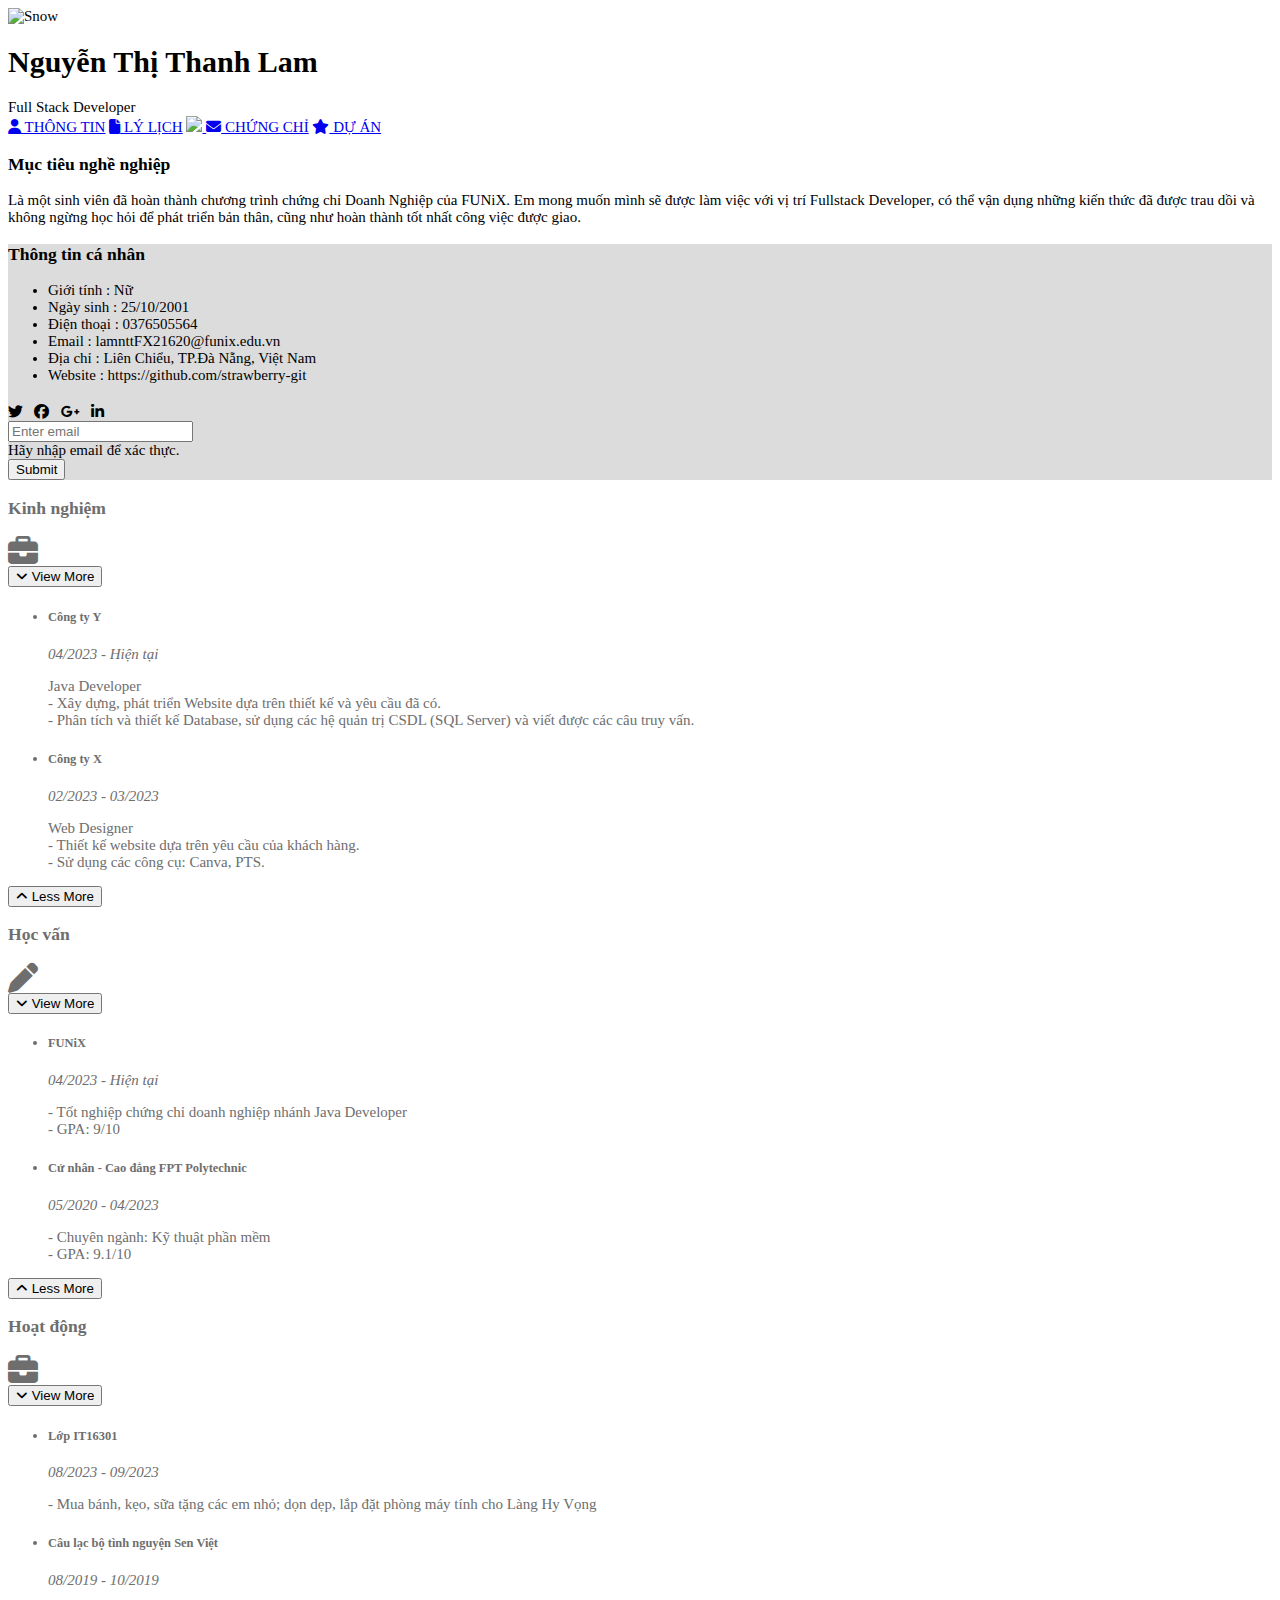
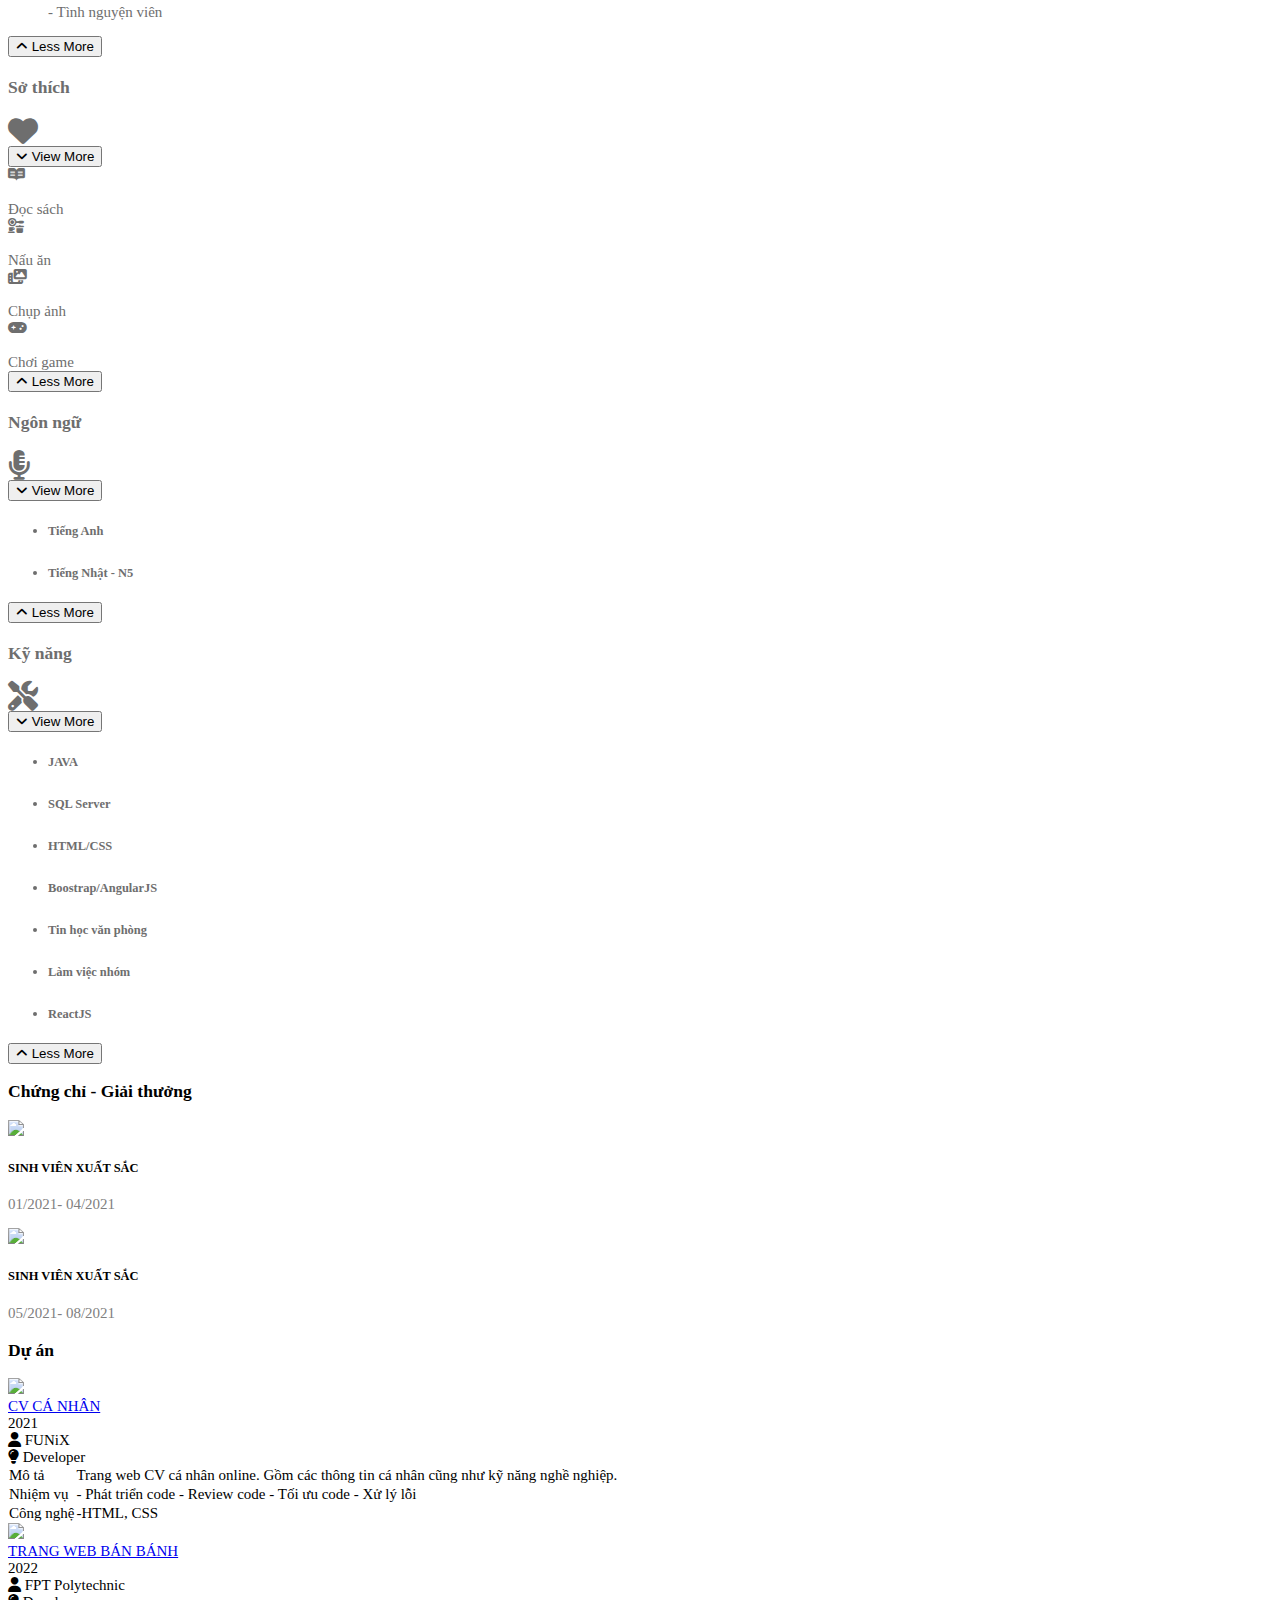
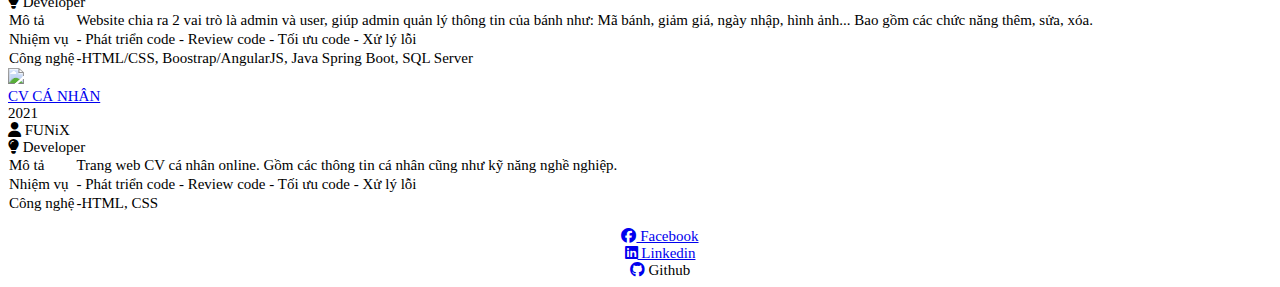
==== index.html @ d9627c8c "Add files via upload" ====
<!DOCTYPE html>
<html lang="en">

<head>
	<meta charset="UTF-8">
	<meta http-equiv="X-UA-Compatible" content="IE=edge">
	<meta name="viewport" content="width=device-width, initial-scale=1.0">
	<!-- <link rel="stylesheet" href="./css/style.css"> -->
	<link rel="stylesheet" href="https://cdnjs.cloudflare.com/ajax/libs/font-awesome/6.4.0/css/all.min.css">
	<link href="https://cdn.jsdelivr.net/npm/bootstrap@5.0.2/dist/css/bootstrap.min.css" rel="stylesheet" integrity="sha384-EVSTQN3/azprG1Anm3QDgpJLIm9Nao0Yz1ztcQTwFspd3yD65VohhpuuCOmLASjC" crossorigin="anonymous">
	<link rel="stylesheet" href="./css/laptop.css">
	<link rel="stylesheet" href="./css/tablet.css">
	<link rel="stylesheet" href="./css/mobile.css">
	<link rel="stylesheet" href="./css/font.css">
	<title>Assignment 03</title>
</head>

<body style="font-size: 15px;">
	<div id="banner" class="banner">
		<!-- phần ảnh Banner của trang Web -->
		<div class="img-banner">
			<img src="/images/z4476213023076_a4e91de7a3b307539a0fd459098311d1.jpg" alt="Snow" class="img">
		</div>
		<div class="centered">
			<h1>Nguyễn Thị Thanh Lam</h1>
		<span>Full Stack Developer</span>
		</div>
	</div>
	<!-- phần menu điều hướng của trang Web -->
	<section id="nav-bar" class="nav-bar">
		<div class="topnav">
			<a class="active in-line" href="#home"><span class="d-block"><i class="fa-solid fa-user icon"></i> THÔNG TIN</span></a>
			<a href="#news" class="in-line"><span class="d-block"><i class="fa-solid fa-file icon"></i> LÝ LỊCH</span></a>
			<a href="#contact" class="in-line a-img">
				<!-- Bổ sung ảnh cá nhân -->
				<img src="/images/z4554704373493_639ac05f93a5f4cb9cc5e0efd83fc499.jpg" class="img-profile"/>
			</a>
			<a href="#about" class="in-line"><span class="d-block"><i class="fa-solid fa-envelope icon"></i> CHỨNG CHỈ</span></a>
			<a href="#about" class="in-line"><span class="d-block"><i class="fa-solid fa-star icon"></i> DỰ ÁN</span></a>
		  </div>
	</section>
	<!-- phần thông tin cá nhân -->
	<section id="about">
		<div class="containerr bg-grey about">
			<div id="target" class="grid-item">
				<h3 class="section-title">Mục tiêu nghề nghiệp</h3>
				<p>
					Là một sinh viên đã hoàn thành chương trình chứng chỉ Doanh
					Nghiệp của FUNiX. Em mong muốn mình sẽ được làm việc với vị
					trí Fullstack Developer, có thể vận dụng những kiến
					thức đã được trau dồi và không ngừng học hỏi để phát triển
					bản thân, cũng như hoàn thành tốt nhất công việc được giao.
				</p>
			</div>
			<div id="personal-info" style="background-color: gainsboro;" class="grid-item">
				<h3 class="section-title">Thông tin cá nhân</h3>
				<div class="linfo hidden">
					<ul class="mt-40 info">
						<li><span class="boder">Giới tính</span> : Nữ</li>
						<li><span class="boder">Ngày sinh</span> : 25/10/2001</li>
						<li><span class="boder">Điện thoại</span> : 0376505564</li>
						<li><span class="boder">Email</span> : lamnttFX21620@funix.edu.vn</li>
						<li><span class="boder">Địa chỉ</span> : Liên Chiểu, TP.Đà Nẵng, Việt Nam</li>
						<li><span class="boder">Website</span> : https://github.com/strawberry-git</li>
					</ul>
					<div class="social-icon" style="margin-top: 20px;">
						<i class="fa-brands fa-twitter icon"></i>
						&nbsp;
						<i class="fa-brands fa-facebook icon"></i>
						&nbsp;
						<i class="fa-brands fa-google-plus-g icon"></i>
						&nbsp;
						<i class="fa-brands fa-linkedin-in icon"></i>
					</div>
				</div>
				<div class="formcheck ">
					<div>
						<div class="mb-3">
						  <input type="email" class="form-control guess" id="exampleInputEmail1" aria-describedby="emailHelp" placeholder="Enter email">
						  <div id="emailHelp" class="form-text">Hãy nhập email để xác thực. </div>
						</div>
						<button type="submit" class="btn btn-primary check">Submit</button>
					  </div>
				</div>
			</div>
		</div>
	</section>
	<!-- phần Thông tin nghề nghiệp -->
	<section id="job-info" style="color:#6e6e6e;">
		<div class="containerr job-info">
			<div class="job-info-item" >
					<div class="experience" id="experience" onmouseover="handleOnMouseOver(this)" onmouseout="handleOnMouseOut(this)">
						<div class="item1">
							<h3>Kinh nghiệm</h3>
						</div>
						<div class="item2">
							<i class="fa-solid fa-briefcase" style="font-size: 30px;"></i>
						</div>
						<div class="mt-3">
							<button type="button" class="btn btn-warning view-more" onclick="handleViewMoreOnClick(this)"><i class="fa-solid fa-angle-down"></i> View More</button>
						</div>
					</div>
					<div class="experiencemore hidden">
						<ul>
							<li class="li-experience">
								<div>
									<h5 class="h3-bottom">Công ty Y</h5>
									<i>04/2023 - <span class="span">Hiện tại</span></i>
									<p class="content">
										Java Developer<br>
										- Xây dựng, phát triển Website dựa trên thiết kế và yêu cầu đã có.<br>
										- Phân tích và thiết kế Database, sử dụng các hệ quản trị CSDL (SQL Server) và viết được các câu truy vấn.
									</p>
								</div>
							</li>
							<li class="li-experience">
								<h5 class="h3-bottom">Công ty X</h5>
								<i>02/2023 - 03/2023</i>
								<p class="content">
									Web Designer<br>
									- Thiết kế website dựa trên yêu cầu của khách hàng.<br>
									- Sử dụng các công cụ: Canva, PTS.
								</p>
							</li>
						</ul>
						<div>
							<button type="button" class="btn btn-warning less-more" onclick="handleLessMoreClick(this)"><i class="fa-solid fa-angle-up"></i> Less More</button>
						</div>
					</div>
			</div>
			<div class="job-info-item">
				<div class="experience" onmouseover="handleOnMouseOver(this)" onmouseout="handleOnMouseOut(this)">
					<div class="item1">
						<h3>Học vấn</h3>
					</div>
					<div class="item2" >
						<i class="fa-solid fa-pen" style="font-size: 30px;"></i>
					</div>
					<div class="mt-3">
						<button type="button" class="btn btn-warning view-more" onclick="handleViewMoreOnClick(this)"><i class="fa-solid fa-angle-down"></i> View More</button>
					</div>
				</div>
				<div class="education experiencemore hidden">
					<ul>
						<li class="li-experience">
							<div>
								<h5 class="h3-bottom">FUNiX</h5>
								<i>04/2023 - <span class="span">Hiện tại</span></i>
								<p class="content">
									- Tốt nghiệp chứng chỉ doanh nghiệp nhánh Java Developer<br>
									- GPA: 9/10
								</p>
							</div>
						</li>
						<li class="li-experience">
							<div>
								<h5 class="h3-bottom">Cử nhân - Cao đẳng FPT Polytechnic</h5>
								<i>05/2020 - 04/2023</i>
								<p class="content">
									- Chuyên ngành: Kỹ thuật phần mềm<br>
									- GPA: 9.1/10
								</p>
							</div>
						</li>
					</ul>
					<div>
						<button type="button" class="btn btn-warning less-more" onclick="handleLessMoreClick(this)"><i class="fa-solid fa-angle-up"></i> Less More</button>
					</div>
				</div>
			</div>
			<div class="job-info-item community">
				<div class="experience" onmouseover="handleOnMouseOver(this)" onmouseout="handleOnMouseOut(this)">
					<div class="item1">
						<h3>Hoạt động</h3>
					</div>
					<div class="item2">
						<i class="fa-solid fa-briefcase" style="font-size: 30px;"></i>
					</div>
					<div class="mt-3">
						<button type="button" class="btn btn-warning view-more" onclick="handleViewMoreOnClick(this)"><i class="fa-solid fa-angle-down"></i> View More</button>
					</div>
				</div>
				<div class="experiencemore hidden">
					<ul>
						<li class="li-experience">
							<h5 class="h3-bottom">Lớp IT16301</h5>
							<i>08/2023 - 09/2023</i>
							<p class="content">
								- Mua bánh, kẹo, sữa tặng các em nhỏ; dọn dẹp, lắp đặt phòng máy tính cho Làng Hy Vọng
							</p>
						</li>
						<li class="li-experience">
							<h5 class="h3-bottom">Câu lạc bộ tình nguyện Sen Việt</h5>
							<i>08/2019 - 10/2019</i>
							<p class="content">
								- Tình nguyện viên
							</p>
						</li>
					</ul>
					<div>
						<button type="button" class="btn btn-warning less-more" onclick="handleLessMoreClick(this)"><i class="fa-solid fa-angle-up"></i> Less More</button>
					</div>
				</div>
			</div>
			<div style="margin-top: 20px" class="job-info-item">
				<div class="experience" onmouseover="handleOnMouseOver(this)" onmouseout="handleOnMouseOut(this)">
					<div class="item1">
						<h3>Sở thích</h3>
					</div>
					<div class="item2">
						<i class="fa-solid fa-heart" style="font-size: 30px;"></i>
					</div>
					<div class="mt-3">
						<button type="button" class="btn btn-warning view-more" onclick="handleViewMoreOnClick(this)"><i class="fa-solid fa-angle-down"></i> View More</button>
					</div>
				</div>
				<div class="experiencemore hidden">
					<div class="flex-container">
						<div ><i class="fa-brands fa-readme"></i><br><br>
							Đọc sách</div>
							<div><i class="fa-solid fa-kitchen-set"></i><br><br>
							Nấu ăn</div>
							<div><i class="fa-solid fa-photo-film"></i><br><br>
							Chụp ảnh</div>
							<div><i class="fa-solid fa-gamepad"></i><br><br>
							Chơi game</div>
					</div>
					<div>
						<button type="button" class="btn btn-warning less-more" onclick="handleLessMoreClick(this)"><i class="fa-solid fa-angle-up"></i> Less More</button>
					</div>
				</div>
			</div>
			<div style="margin-top: 20px" class="job-info-item">
				<div class="experience" onmouseover="handleOnMouseOver(this)" onmouseout="handleOnMouseOut(this)">
					<div class="item1">
						<h3>Ngôn ngữ</h3>
					</div>
					<div class="item2">
						<i class="fa-solid fa-microphone-lines" style="font-size: 30px;"></i>
					</div>
					<div class="mt-3">
						<button type="button" class="btn btn-warning view-more" onclick="handleViewMoreOnClick(this)"><i class="fa-solid fa-angle-down"></i> View More</button>
					</div>
				</div>
				<div class="experiencemore hidden">
					<ul>
						<li class="li-experience" style="margin-bottom: 25px;">
							<h5>Tiếng Anh</h5>
							<!-- tạo ra các thẻ <span> để bổ sung thang điểm ở dưới mỗi kỹ năng/ngôn ngữ-->
							<span class="span-language"></span>
							<span class="span-language"></span>
							<span class="span-language"></span>
							<span class="span-language2"></span>
							<span class="span-language2"></span>
						</li>
						<li class="li-experience">
							<h5>Tiếng Nhật - N5</h5>
							<span class="span-language"></span>
							<span class="span-language"></span>
							<span class="span-language"></span>
							<span class="span-language2"></span>
							<span class="span-language2"></span>
						</li>
					</ul>
					<div>
						<button type="button" class="btn btn-warning less-more" onclick="handleLessMoreClick(this)"><i class="fa-solid fa-angle-up"></i> Less More</button>
					</div>
				</div>
			</div>
			<div style="margin-top: 20px" class="job-info-item">
				<div class="experience" onmouseover="handleOnMouseOver(this)" onmouseout="handleOnMouseOut(this)">
					<div class="item1">
						<h3>Kỹ năng</h3>
					</div>
					<div class="item2"><i class="fa-solid fa-screwdriver-wrench" style="font-size: 30px;"></i></div>
					<div class="mt-3">
						<button type="button" class="btn btn-warning view-more" onclick="handleViewMoreOnClick(this)"><i class="fa-solid fa-angle-down"></i> View More</button>
					</div>
				</div>
				<div class="experiencemore hidden">
					<ul>
						<li class="li-experience" style="margin-bottom: 25px;">
							<h5>JAVA</h5>
							<span class="span-language"></span>
							<span class="span-language"></span>
							<span class="span-language"></span>
							<span class="span-language"></span>
							<span class="span-language2"></span>
						</li>
						<li class="li-experience " style="margin-bottom: 25px;">
							<h5>SQL Server</h5>
							<span class="span-language"></span>
							<span class="span-language"></span>
							<span class="span-language"></span>
							<span class="span-language"></span>
							<span class="span-language2"></span>
						</li>
						<li class="li-experience" style="margin-bottom: 25px;">
							<h5>HTML/CSS</h5>
							<span class="span-language"></span>
							<span class="span-language"></span>
							<span class="span-language"></span>
							<span class="span-language"></span>
							<span class="span-language2"></span>
						</li>
						<li class="li-experience" style="margin-bottom: 25px;">
							<h5>Boostrap/AngularJS</h5>
							<span class="span-language"></span>
							<span class="span-language"></span>
							<span class="span-language"></span>
							<span class="span-language2"></span>
							<span class="span-language2"></span>
						</li>
						<li class="li-experience" style="margin-bottom: 25px;">
							<h5>Tin học văn phòng</h5>
							<span class="span-language"></span>
							<span class="span-language"></span>
							<span class="span-language"></span>
							<span class="span-language"></span>
							<span class="span-language2"></span>
						</li>
						<li class="li-experience" style="margin-bottom: 25px;">
							<h5>Làm việc nhóm</h5>
							<span class="span-language"></span>
							<span class="span-language"></span>
							<span class="span-language"></span>
							<span class="span-language"></span>
							<span class="span-language2"></span>
						</li>
						<li class="li-experience">
							<h5>ReactJS</h5>
							<span class="span-language"></span>
							<span class="span-language"></span>
							<span class="span-language"></span>
							<span class="span-language2"></span>
							<span class="span-language2"></span>
						</li>
					</ul>
					<div>
						<button type="button" class="btn btn-warning less-more" onclick="handleLessMoreClick(this)"><i class="fa-solid fa-angle-up"></i> Less More</button>
					</div>
				</div>
			</div>
		</div>
	</section>
	<!-- phần Chứng chỉ - Giải thưởng -->
	<section id="certificate" class="bg-grey certificate">
		<div class="containerr">
			<h3 class="section-title">
				Chứng chỉ - Giải thưởng
			</h3>
		</div>
		<div class="certificate-info">
			<div class="certificate-item">
				<div class="certificate-content">
					<img src="/images/fpt-polytechnic-8-16270072550712108598784.webp" width="250px">
				</div>
				<div class="certificate-content" style="vertical-align: top;">
					<h5>SINH VIÊN XUẤT SẮC</h5>
					<p style="color: gray; margin-top: 10px;">01/2021- 04/2021</p>
				</div>
			</div>
			<div class="certificate-item certificate-2">
				<div class="certificate-content">
					<img src="/images/fpt-polytechnic-8-16270072550712108598784.webp" width="250px">
				</div>
				<div class="certificate-content" style="vertical-align: top;">
					<h5>SINH VIÊN XUẤT SẮC</h5>
					<p style="color: gray; margin-top: 10px;">05/2021- 08/2021</p>
				</div>
			</div>
		</div>
	</section>
	<!-- phần Dự án -->
	<section id="project" class="project">
		<div class="containerr">
			<h3 class="section-title">
				Dự án
			</h3>
		</div>
		<div class="project-info">
			<div class="project-item">
				<img src="/images/project1.png" width="100%"/>
				<div class="project-name"><a href="/project-charter.html" class="project-detail">CV CÁ NHÂN</a></div>
				<div class="project-time">
					<div class="project-inline"><span class="span-time">2021</span></div>
					<div class="project-inline"><i class="fa-solid fa-user"></i> FUNiX</div>
					<div class="project-inline developer"><i class="fa-solid fa-lightbulb"></i> Developer</div>
				</div>
				<div>
					<table style="border-collapse: collapse;">
						<tr>
							<td class="title">Mô tả</td>
							<td> Trang web CV cá nhân online. Gồm các thông tin cá nhân cũng như kỹ năng nghề nghiệp.</td>
						</tr>
						<tr>
							<td class="title">Nhiệm vụ</td>
							<td>- Phát triển code - Review code - Tối ưu code - Xử lý lỗi</td>
						</tr>
						<tr>
							<td class="title">Công nghệ</td>
							<td>-HTML, CSS</td>
						</tr>
					</table>
				</div>
			</div>
			<div class="project-item">
				<img src="/images/project2.png" width="100%"/>
				<div class="project-name"><a href="/project-charter.html" class="project-detail">TRANG WEB BÁN BÁNH</a></div>
				<div class="project-time">
					<div class="project-inline"><span class="span-time">2022</span></div>
					<div class="project-inline"><i class="fa-solid fa-user"></i> FPT Polytechnic</div>
					<div class="project-inline developer"><i class="fa-solid fa-lightbulb"></i> Developer</div>
				</div>
				<div>
					<table style="border-collapse: collapse;">
						<tr>
							<td class="title">Mô tả</td>
							<td>Website chia ra 2 vai trò là admin và user, giúp admin quản lý thông tin của bánh như: Mã bánh, giảm giá, ngày nhập, hình ảnh... Bao gồm các chức năng thêm, sửa, xóa.</td>
						</tr>
						<tr>
							<td class="title">Nhiệm vụ</td>
							<td>- Phát triển code - Review code - Tối ưu code - Xử lý lỗi</td>
						</tr>
						<tr>
							<td class="title">Công nghệ</td>
							<td>-HTML/CSS, Boostrap/AngularJS, Java Spring Boot, SQL Server</td>
						</tr>
					</table>
				</div>
			</div>
			<div class="project-item">
				<img src="/images/project1.png" width="100%"/>
				<div class="project-name"><a href="/project-charter.html" class="project-detail">CV CÁ NHÂN</a></div>
				<div class="project-time">
					<div class="project-inline"><span class="span-time">2021</span></div>
					<div class="project-inline"><i class="fa-solid fa-user"></i> FUNiX</div>
					<div class="project-inline developer"><i class="fa-solid fa-lightbulb"></i> Developer</div>
				</div>
				<div>
					<table style="border-collapse: collapse;">
						<tr>
							<td class="title">Mô tả</td>
							<td> Trang web CV cá nhân online. Gồm các thông tin cá nhân cũng như kỹ năng nghề nghiệp.</td>
						</tr>
						<tr>
							<td class="title">Nhiệm vụ</td>
							<td>- Phát triển code - Review code - Tối ưu code - Xử lý lỗi</td>
						</tr>
						<tr>
							<td class="title">Công nghệ</td>
							<td>-HTML, CSS</td>
						</tr>
					</table>
				</div>
			</div>
		</div>
	</section>
	<!-- phần Liên hệ -->
	<section id="footer" class="bg-grey footer" style="text-align: center;">
		<div class="containerr">
			<ul style="list-style-type: none; margin-bottom: 0; margin-right: 0;" class="ul-footer">
				<!-- thêm các icon tương ứng và gắn link tới các mạng xã hội -->
				<li class="contact"><a class="link" href="https://www.facebook.com/abcdefghijklmnopqrstuvwxy.0123456789/"><i class="fa-brands fa-facebook icon"></i> Facebook</a></li>
				<li class="contact"><a class="link" href="https://www.linkedin.com/in/nguy%E1%BB%85n-th%E1%BB%8B-thanh-lam-96aa50258/"><i class="fa-brands fa-linkedin icon"></i> Linkedin</a></li>
				<li class="contact"><a class="link" href="https://github.com/strawberry-git"><i class="fa-brands fa-github icon"></i></a> Github</li>
			</ul>
		</div>
	</section>
	<script src="/js/js.js"></script>
</body>

</html>
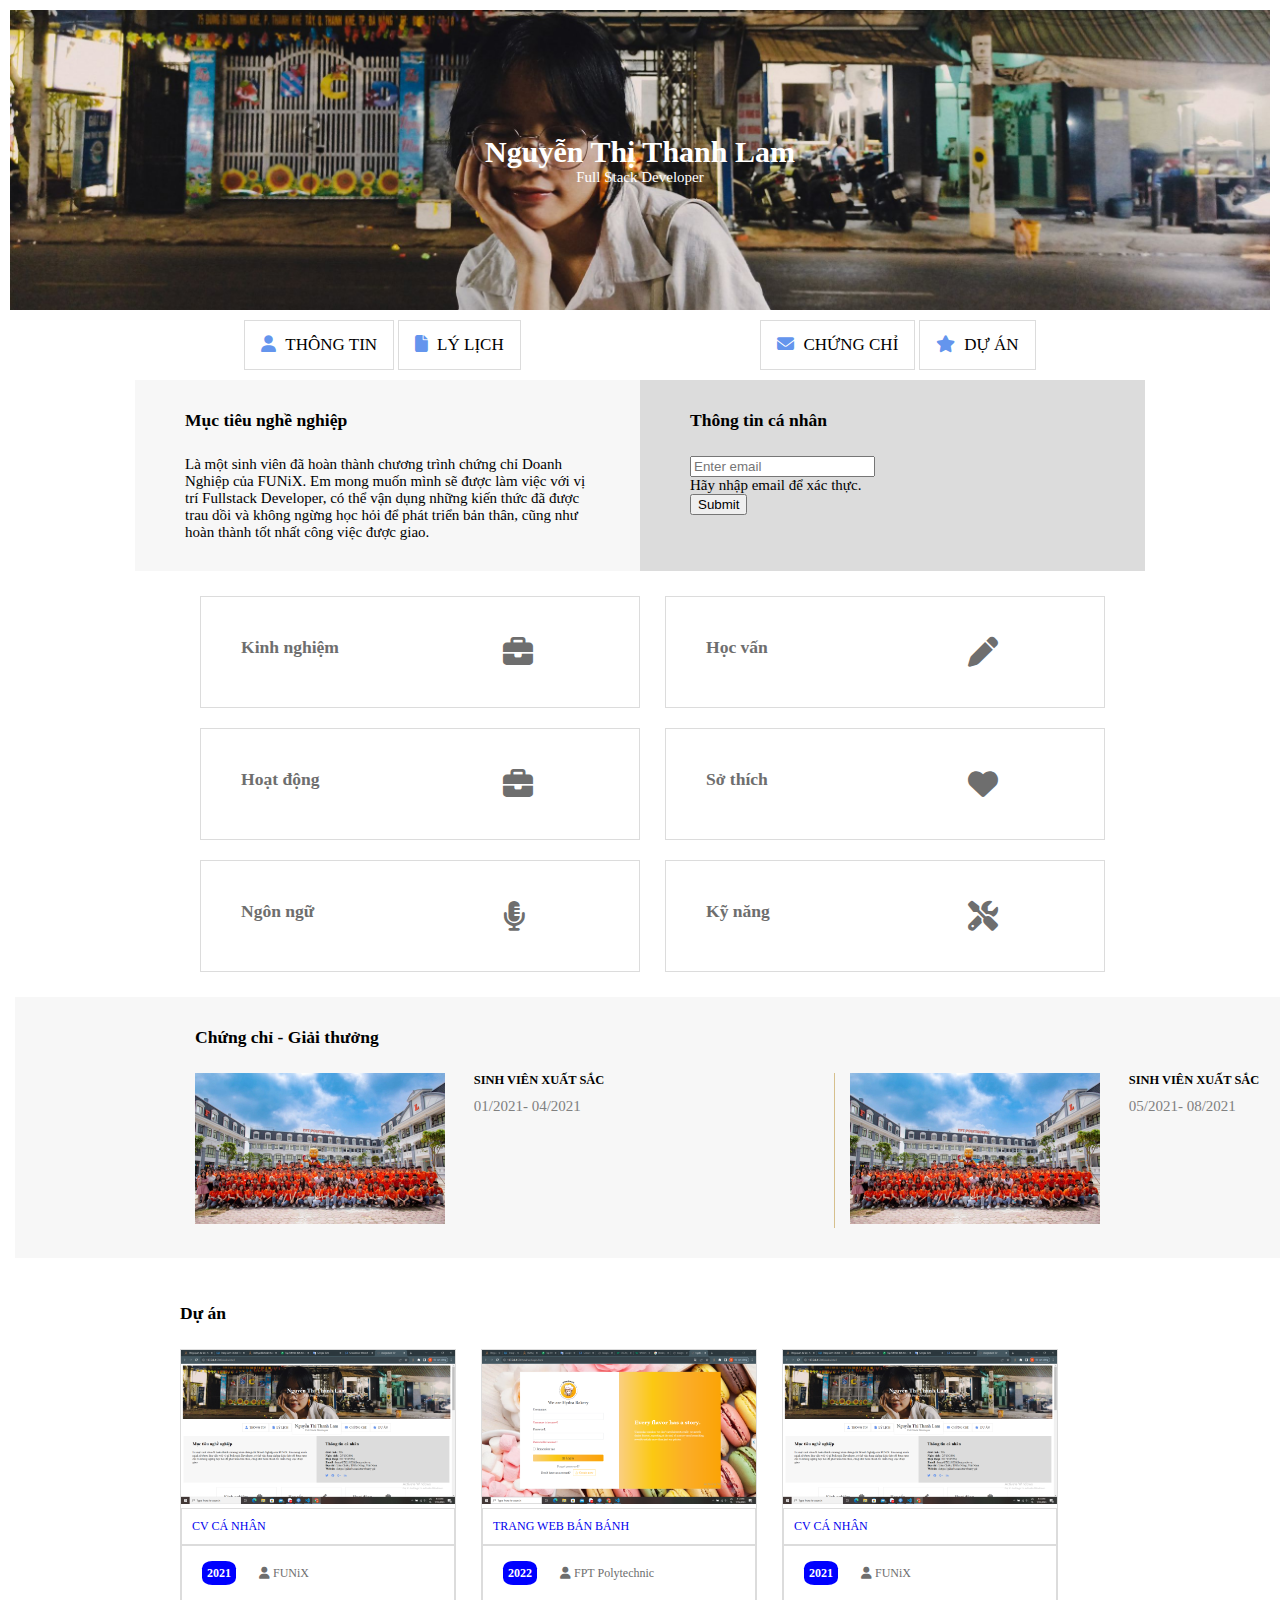
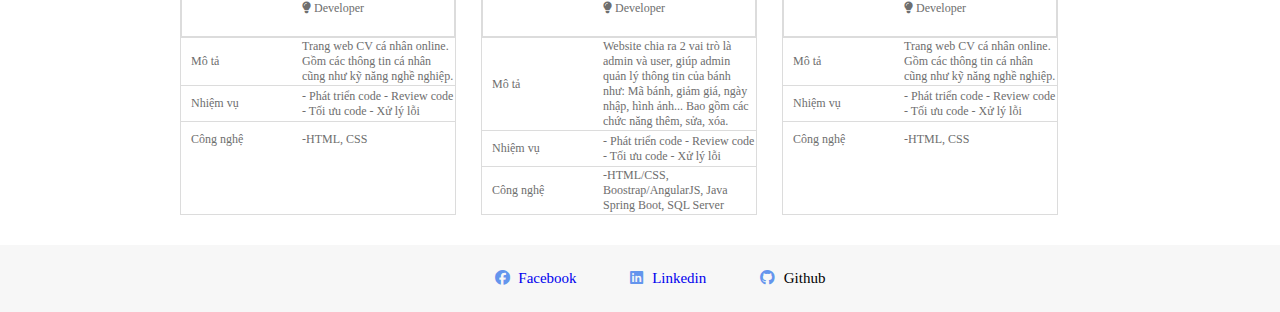
==== commit 6f6632d8: "Update index.html" ====
--- a/index.html
+++ b/index.html
@@ -19,7 +19,7 @@
 	<div id="banner" class="banner">
 		<!-- phần ảnh Banner của trang Web -->
 		<div class="img-banner">
-			<img src="/images/z4476213023076_a4e91de7a3b307539a0fd459098311d1.jpg" alt="Snow" class="img">
+			<img src="images/z4476213023076_a4e91de7a3b307539a0fd459098311d1.jpg" alt="Snow" class="img">
 		</div>
 		<div class="centered">
 			<h1>Nguyễn Thị Thanh Lam</h1>
@@ -470,4 +470,4 @@
 	<script src="/js/js.js"></script>
 </body>
 
-</html>+</html>
--- a/css/style.css
+++ b/css/style.css
@@ -0,0 +1,273 @@
+* {
+    margin: 0px;
+}
+
+.bg-grey {
+    background: #f7f7f7;
+    width: 100%;
+
+}
+
+/*phần thông tin cá nhân sử dụng Grid Layout để chia màn hình thành hai cột bằng nhau (mỗi cột chiếm 50% màn hình) */
+section>.about {
+    width: 1490px;
+    margin: auto;
+    display: grid;
+    grid-template-columns: 50% 50%;
+}
+
+#nav-bar {
+    text-align: center;
+}
+/* để position: relative cho thẻ img, sau đó các đoạn text sẽ có position: absolute */
+.banner {
+    position: relative;
+    text-align: center;
+    color: white;
+    margin: 10px;
+}
+
+.centered {
+    position: absolute;
+    top: 50%;
+    left: 50%;
+    transform: translate(-50%, -50%);
+}
+
+.img-banner{
+    height: 300px;
+    width: 100%;
+    overflow: hidden;
+}
+
+.img{
+    width: 100%;
+    display: block;
+}
+
+.topnav {
+    overflow: hidden;
+    margin: 10px;
+  }
+  
+  .topnav a {
+    /* float: left; */
+    color: black;
+    text-align: center;
+    padding: 14px 16px;
+    text-decoration: none;
+    font-size: 17px;
+  }
+  
+  .topnav a:hover {
+    background-color: #ddd;
+    color: black;
+  }
+
+  .in-line{
+    display: inline-block;
+    vertical-align: middle;
+    border: 1px solid gainsboro;
+  }
+
+  .d-block{
+    display: block;
+  }
+
+  .icon {
+    color: #6495ED;
+    padding-right: 5px;
+  }
+
+  .grid-item{
+    padding: 30px 50px;
+  }
+  
+  .info{
+    list-style-type: none;
+    margin-left: -39px;
+  }
+  .section-title{
+    margin-bottom: 25px;
+  }
+
+  .boder{
+    font-weight: bolder;
+  }
+  /* phần Thông tin nghề nghiệp sử dụng Grid Layout và tạo ra 3 cột dọc (mỗi cột chiếm 30% màn hình) */
+  section>.job-info {
+    margin: 25px 200px 25px 200px;
+    display: grid;
+    grid-template-columns: 30% 30% 30%;
+    column-gap: 25px;
+}
+
+.job-info-item{
+  /* sử dụng thuộc tính border để thêm viền cho mỗi phần */
+  border: 1px solid gainsboro;
+  text-align: left;
+  padding-right: 25px;
+  padding-bottom: 25px;
+  padding-top: 25px;
+}
+
+.experience{
+  display: grid;
+  grid-template-columns: 75% 25%;
+  padding: 15px;
+}
+
+.item1{
+  padding-left: 25px;
+}
+
+.li-experience{
+  list-style-type: none;
+}
+
+.span{
+  background-color: #318fff; 
+  color: white;
+  border-radius: 3px;
+  padding: 3px;
+}
+
+.content{
+  margin-top: 10px;
+  margin-bottom: 25px;
+}
+
+.h3-bottom{
+  margin-bottom: 10px;
+}
+/* Xây dựng phần Sở thích sử dụng Flex-box để bố cục cho các item*/
+.flex-container{
+  display: flex;
+  margin: 25px;
+}
+
+.flex-container > div {
+  padding: 10px;
+  text-align: center;
+  font-size: 12px;
+}
+
+.flex-container > div > i {
+  font-size: 25px;
+  color:#00BFFF;
+  padding: 10px;
+  /* tạo một đường tròn bao quanh icon bằng thuộc tính border */
+  border: 1px solid #00BFFF;
+  border-radius: 50%;
+}
+
+.span-language{
+  background: #199cdb;
+  display: inline-block;
+  height: 2px;
+  margin-right: 10px;
+  width: 35px;
+}
+
+.span-language2{
+  background-color: #6e6e6e;
+  display: inline-block;
+  height: 2px;
+  margin-right: 10px;
+  width: 35px;
+}
+
+.certificate{
+   margin: 15px;
+   padding: 30px 180px 30px 180px;
+}
+/* chia mỗi hàng thành 2 cột, mỗi cột sẽ là thông tin của một chứng chỉ hoặc giải thưởng */
+.certificate-info{
+  display: grid;
+  grid-template-columns: 50% 50%;
+}
+/* bổ sung thêm border để phân biệt giữa mỗi item trong layout */
+.certificate-item{
+  border-right: 1px solid #d6c08d;
+}
+
+.certificate-content{
+  display: inline-block;
+  padding-right: 25px;
+}
+
+.certificate-2{
+  padding-left: 15px;
+  border-right: none;
+}
+
+.project{
+  padding: 30px 180px 30px 180px;
+}
+/* chia màn hình thành 3 cột bằng nhau. Mỗi cột sẽ là thông tin về một dự án */
+.project-info{
+  display: grid;
+  grid-template-columns: 30% 30% 30%;
+  color: #6e6e6e;
+  column-gap: 25px;
+}
+
+.project-name{
+  padding:10px 0 10px 10px ;
+  border: 1px solid #DCDCDC;
+}
+
+.project-time{
+  padding:10px 0 10px 10px ;
+  border: 1px solid #DCDCDC;
+}
+
+.span-time{
+  background-color: blue;
+  color: white;
+  border-radius: 30%;
+  padding: 5px;
+  font-weight: bold;
+}
+
+.project-inline{
+  display: inline-block;
+  margin: 10px;
+}
+
+tr{
+  border-top: 1px solid #DCDCDC;
+}
+
+.title{
+  width: 100px;
+  padding: 10px;
+}
+
+.project-item{
+  border: 1px solid #DCDCDC;
+}
+/*phần Liên hệ sử dụng thuộc tính display: inline-block để dàn ngang các phần tử */
+.contact{
+  display: inline-block;
+  padding: 25px 25px 25px 25px;
+}
+
+.link{
+  text-decoration: none;
+}
+/* Hình ảnh cá nhân được bo tròn và có border trắng xung quanh. */
+.img-profile{
+  height: 150px;
+  border-radius: 50%;
+  position: absolute;
+  left: 680px;
+  border: 10px solid white;
+  top: 250px;
+}
+
+.a-img{
+  border-radius: 50%;
+  border: none;
+  width: 200px;
+}--- a/css/laptop.css
+++ b/css/laptop.css
@@ -0,0 +1,371 @@
+* {
+    margin: 0px;
+}
+
+.bg-grey {
+    background: #f7f7f7;
+    width: 100%;
+
+}
+
+/*phần thông tin cá nhân sử dụng Grid Layout để chia màn hình thành hai cột bằng nhau (mỗi cột chiếm 50% màn hình) */
+section>.about {
+    width: 1490px;
+    margin: auto;
+    display: grid;
+    grid-template-columns: 50% 50%;
+}
+
+#nav-bar {
+    text-align: center;
+}
+/* để position: relative cho thẻ img, sau đó các đoạn text sẽ có position: absolute */
+.banner {
+    position: relative;
+    text-align: center;
+    color: white;
+    margin: 10px;
+}
+
+.centered {
+    position: absolute;
+    top: 50%;
+    left: 50%;
+    transform: translate(-50%, -50%);
+}
+
+.img-banner{
+    height: 300px;
+    width: 100%;
+    overflow: hidden;
+}
+
+.img{
+    width: 100%;
+    display: block;
+}
+
+.topnav {
+    overflow: hidden;
+    margin: 10px;
+  }
+  
+  .topnav a {
+    /* float: left; */
+    color: black;
+    text-align: center;
+    padding: 14px 16px;
+    text-decoration: none;
+    font-size: 17px;
+  }
+  
+  .topnav a:hover {
+    background-color: #ddd;
+    color: black;
+  }
+
+  .in-line{
+    display: inline-block;
+    vertical-align: middle;
+    border: 1px solid gainsboro;
+  }
+
+  .d-block{
+    display: block;
+  }
+
+  .icon {
+    color: #6495ED;
+    padding-right: 5px;
+  }
+
+  .grid-item{
+    padding: 30px 50px;
+  }
+  
+  .info{
+    list-style-type: none;
+    margin-left: -39px;
+  }
+  .section-title{
+    margin-bottom: 25px;
+  }
+
+  .boder{
+    font-weight: bolder;
+  }
+  /* phần Thông tin nghề nghiệp sử dụng Grid Layout và tạo ra 3 cột dọc (mỗi cột chiếm 30% màn hình) */
+  section>.job-info {
+    margin: 25px 200px 25px 200px;
+    display: grid;
+    grid-template-columns: 30% 30% 30%;
+    column-gap: 25px;
+}
+
+.job-info-item{
+  /* sử dụng thuộc tính border để thêm viền cho mỗi phần */
+  border: 1px solid gainsboro;
+  text-align: left;
+  padding-right: 25px;
+  padding-bottom: 25px;
+  padding-top: 25px;
+}
+
+.experience{
+  display: grid;
+  grid-template-columns: 75% 25%;
+  padding: 15px;
+}
+
+.item1{
+  padding-left: 25px;
+}
+
+.li-experience{
+  list-style-type: none;
+}
+
+.span{
+  background-color: #318fff; 
+  color: white;
+  border-radius: 3px;
+  padding: 3px;
+}
+
+.content{
+  margin-top: 10px;
+  margin-bottom: 25px;
+}
+
+.h3-bottom{
+  margin-bottom: 10px;
+}
+/* Xây dựng phần Sở thích sử dụng Flex-box để bố cục cho các item*/
+.flex-container{
+  display: flex;
+  margin: 25px;
+
+}
+
+.flex-container > div {
+  padding: 7px;
+  text-align: center;
+  font-size: 12px;
+}
+
+.flex-container > div > i {
+  font-size:20px;
+  color:#00BFFF;
+  padding: 10px;
+  /* tạo một đường tròn bao quanh icon bằng thuộc tính border */
+  border: 1px solid #00BFFF;
+  border-radius: 50%;
+}
+
+.span-language{
+  background: #199cdb;
+  display: inline-block;
+  height: 2px;
+  margin-right: 10px;
+  width: 35px;
+}
+
+.span-language2{
+  background-color: #6e6e6e;
+  display: inline-block;
+  height: 2px;
+  margin-right: 10px;
+  width: 35px;
+}
+
+.certificate{
+   margin: 15px;
+   padding: 30px 180px 30px 180px;
+}
+/* chia mỗi hàng thành 2 cột, mỗi cột sẽ là thông tin của một chứng chỉ hoặc giải thưởng */
+.certificate-info{
+  display: grid;
+  grid-template-columns: 50% 50%;
+}
+/* bổ sung thêm border để phân biệt giữa mỗi item trong layout */
+.certificate-item{
+  border-right: 1px solid #d6c08d;
+}
+
+.certificate-content{
+  display: inline-block;
+  padding-right: 25px;
+}
+
+.certificate-2{
+  padding-left: 15px;
+  border-right: none;
+}
+
+.project{
+  padding: 30px 180px 30px 180px;
+}
+/* chia màn hình thành 3 cột bằng nhau. Mỗi cột sẽ là thông tin về một dự án */
+.project-info{
+  display: grid;
+  grid-template-columns: 30% 30% 30%;
+  color: #6e6e6e;
+  column-gap: 25px;
+}
+
+.project-name{
+  padding:10px 0 10px 10px ;
+  border: 1px solid #DCDCDC;
+}
+
+.project-time{
+  padding:10px 0 10px 10px ;
+  border: 1px solid #DCDCDC;
+}
+
+.span-time{
+  background-color: blue;
+  color: white;
+  border-radius: 30%;
+  padding: 5px;
+  font-weight: bold;
+}
+
+.project-inline{
+  display: inline-block;
+  margin: 10px;
+}
+
+tr{
+  border-top: 1px solid #DCDCDC;
+}
+
+.title{
+  width: 100px;
+  padding: 10px;
+}
+
+.project-item{
+  border: 1px solid #DCDCDC;
+}
+/*phần Liên hệ sử dụng thuộc tính display: inline-block để dàn ngang các phần tử */
+.contact{
+  display: inline-block;
+  padding: 25px 25px 25px 25px;
+}
+
+.link{
+  text-decoration: none;
+}
+/* Hình ảnh cá nhân được bo tròn và có border trắng xung quanh. */
+.img-profile{
+  height: 150px;
+  border-radius: 50%;
+  position: absolute;
+  left: 680px;
+  border: 10px solid white;
+  top: 250px;
+}
+
+.a-img{
+  border-radius: 50%;
+  border: none;
+  width: 200px;
+}
+
+.hidden{
+  display: none;
+}
+
+.view-more{
+  margin-left: 20px;
+  border-radius: 30px;
+  display: none;
+}
+
+.less-more{
+  margin-left: 20px;
+  border-radius: 30px;
+}
+
+.project-detail{
+  text-decoration: none;
+}
+
+.projectcharter{
+  display: grid;
+  grid-template-columns: auto auto auto auto;
+  gap: 10px;
+  background-color: blue;
+  padding: 10px;
+}
+
+.projectcharter > div {
+  background-color: #f0f8ff;
+  padding: 10px;
+}
+
+.projectcharter1{
+  grid-column-start: 1;
+  grid-column-end: 3;
+  grid-row-start: 1;
+  grid-row-end: 2;
+}
+
+.projectcharter2{
+  grid-row-start: 1;
+  grid-row-end: 2;
+}
+
+.projectcharter3{
+  grid-row-start: 1;
+  grid-row-end: 3;
+}
+
+.projectcharter4{
+  grid-column-start: 1;
+  grid-column-end: 3;
+}
+
+.ptitle{
+  color: blue;
+  margin-left: 5px;
+}
+
+.fa-flag, .fa-user1, .fa-question{
+  font-size: 30px;
+  padding: 20px;
+}
+
+.membername{
+  padding-left: 70px;
+}
+
+.icon01{
+  font-size: 20px;
+  border-radius: 100%;
+  background-color: #9e88ff;
+  padding: 10px;
+  color: white;
+  border: 3px solid black;
+  margin: 10px;
+}
+
+.hrtimeline{
+  margin-left: 60px;
+  border-bottom: 2px dotted #6495ED;
+}
+
+.scopegird{
+  display: grid;
+  grid-template-columns: 50% 50%;
+}
+
+.goalnumber{
+  display: inline-block;
+}
+
+.primarygird{
+  display: grid; 
+  grid-template-columns: auto auto;
+}--- a/css/tablet.css
+++ b/css/tablet.css
@@ -0,0 +1,100 @@
+/*Responsive cho màn hình tablet*/
+@media screen and (min-width: 768px) and (max-width: 1280px) {
+    img.img-profile{
+        display: none;
+    }
+
+    div.about{
+        max-width: 1010px;
+    }
+
+    div.a-img{
+        width: 100px;
+    }
+
+    div.job-info{
+        display: grid;
+        grid-template-columns: 50% 50%;
+        column-gap: 25px;
+    }
+
+    div.community{
+        margin-top: 20px;
+    }
+
+    div.project-info{
+        font-size: 12px;
+    }
+
+    div.developer{
+        text-align: center;
+        width: 100%;
+    }
+
+    div.projectcharter{
+        display: grid;
+        grid-template-columns: 100%;
+    }
+
+    div.projectcharter1{
+        grid-column-start: 1;
+        grid-column-end: 2;
+    }
+
+    div.projectcharter4{
+        grid-row-start: 2;
+        grid-row-end: 3;
+        grid-column-start: 1;
+        grid-column-end: 2;
+    }
+
+    div.projectcharter2{
+        grid-row-start: 3;
+        grid-row-end: 4;
+    }
+
+    div.projectcharter3{
+        grid-row-start: 5;
+        grid-row-end: 6;
+    }
+
+    div.iconn{
+        text-align: center;
+        width: 100%;
+    }
+
+    div.goalnumber{
+        display: block;
+        padding-left: 30px;
+    }
+
+    div.membername{
+        padding-left: 30px;
+
+    }
+
+    div.scopegird{
+        display: grid;
+        grid-template-columns: 100%;
+        padding: 10px;
+    }
+
+    .ptitle{
+        font-size: 25px;
+    }
+
+    .primarygird{
+        display: grid;
+        grid-template-columns: 100%;
+        padding: 0 0 10px ;
+    }
+
+    .icon01{
+        margin-left: 30px;
+    }
+
+    .hrtimeline{
+        text-align: center;
+        margin: 10px;
+    }
+}--- a/css/mobile.css
+++ b/css/mobile.css
@@ -0,0 +1,143 @@
+/* Responsive cho màn hình mobile */
+@media screen and (max-width: 414px) {
+    div.img-banner {
+        height: 150px;
+    }
+
+    div.centered h1{
+        font-size: 15px;
+    }
+
+    a.in-line{
+        display: block;
+        text-align: left;
+        border: none;
+        font-size: 15px;
+    }
+
+    a.a-img{
+        padding: 0;
+    }
+
+    div.about{
+        width: auto;
+        display: block;
+    }
+
+    div.job-info{
+        display: grid;
+        grid-template-columns: 100%;
+        margin: 25px;
+        row-gap: 25px;
+    }
+
+    section.certificate{
+        padding: 15px;
+        margin: 0px;
+        text-align: center;
+    }
+
+    div.certificate-info{
+        display: grid;
+        grid-template-columns: 100%;
+        row-gap: 15px;
+    }
+
+    div.certificate-item{
+        border-right: none;
+        border-bottom: 1px solid #d6c08d;
+    }
+
+    div.certificate-2{
+        padding-left: 0px;
+        border-bottom: none;
+    }
+
+    div.certificate-content{
+        padding-right: 0px;
+    }
+
+    section.project{
+        padding: 15px;
+    }
+
+    div.project-info{
+        display: grid;
+        grid-template-columns: 100%;
+        row-gap: 15px;
+    }
+
+    li.contact{
+        padding: 15px;
+    }
+
+    ul.ul-footer{
+        margin-left: -35px;
+    }
+
+    img.img-profile{
+        display: none;
+    }
+
+    div.projectcharter{
+        display: grid;
+        grid-template-columns: 100%;
+    }
+
+    div.projectcharter1{
+        grid-column-start: 1;
+        grid-column-end: 2;
+    }
+
+    div.projectcharter4{
+        grid-row-start: 2;
+        grid-row-end: 3;
+        grid-column-start: 1;
+        grid-column-end: 2;
+    }
+
+    div.projectcharter2{
+        grid-row-start: 3;
+        grid-row-end: 4;
+    }
+
+    div.projectcharter3{
+        grid-row-start: 5;
+        grid-row-end: 6;
+    }
+
+    div.goalnumber{
+        display: block;
+        padding-left: 10px;
+    }
+
+    div.membername{
+        padding-left: 10px;
+
+    }
+
+    div.iconn{
+        text-align: center;
+        width: 100%;
+    }
+
+    div.scopegird{
+        display: grid;
+        grid-template-columns: 100%;
+        padding: 10px;
+    }
+
+    .ptitle{
+        font-size: 25px;
+    }
+
+    .primarygird{
+        display: grid;
+        grid-template-columns: 100%;
+    }
+
+    .hrtimeline{
+        text-align: center;
+        margin: 10px;
+    }
+}--- a/css/font.css
+++ b/css/font.css
@@ -0,0 +1,11514 @@
+@font-face {
+	font-family: 'open_sanslight';
+	src: url('../fonts/OpenSans-Light-webfont.eot');
+	src: url('../fonts/OpenSans-Light-webfont.eot#iefix') format('embedded-opentype'),
+		url('../fonts/OpenSans-Light-webfont.woff') format('woff'),
+		url('../fonts/OpenSans-Light-webfont.ttf') format('truetype'),
+		url('../fonts/OpenSans-Light-webfont.svg#open_sanslight') format('svg');
+	font-weight: normal;
+	font-style: normal;
+
+}
+
+@font-face {
+	font-family: 'open_sansitalic';
+	src: url('../fonts/OpenSans-Italic-webfont.eot');
+	src: url('../fonts/OpenSans-Italic-webfont.eot#iefix') format('embedded-opentype'),
+		url('../fonts/OpenSans-Italic-webfont.woff') format('woff'),
+		url('../fonts/OpenSans-Italic-webfont.ttf') format('truetype'),
+		url('../fonts/OpenSans-Italic-webfont.svg#open_sansitalic') format('svg');
+	font-weight: normal;
+	font-style: normal;
+
+}
+
+@font-face {
+	font-family: 'open_sanssemibold';
+	src: url('../fonts/OpenSans-Semibold-webfont.eot');
+	src: url('../fonts/OpenSans-Semibold-webfont.eot#iefix') format('embedded-opentype'),
+		url('../fonts/OpenSans-Semibold-webfont.woff') format('woff'),
+		url('../fonts/OpenSans-Semibold-webfont.ttf') format('truetype'),
+		url('../fonts/OpenSans-Semibold-webfont.svg#open_sanssemibold') format('svg');
+	font-weight: normal;
+	font-style: normal;
+
+}
+
+
+@font-face {
+	font-family: 'open_sanslight_italic';
+	src: url('../fonts/OpenSans-LightItalic-webfont.eot');
+	src: url('../fonts/OpenSans-LightItalic-webfont.eot#iefix') format('embedded-opentype'),
+		url('../fonts/OpenSans-LightItalic-webfont.woff') format('woff'),
+		url('../fonts/OpenSans-LightItalic-webfont.ttf') format('truetype'),
+		url('../fonts/OpenSans-LightItalic-webfont.svg#open_sanslight_italic') format('svg');
+	font-weight: normal;
+	font-style: normal;
+
+}
+
+@font-face {
+	font-family: 'open_sansregular';
+	src: url('../fonts/OpenSans-Regular-webfont.eot');
+	src: url('../fonts/OpenSans-Regular-webfont.eot#iefix') format('embedded-opentype'),
+		url('../fonts/OpenSans-Regular-webfont.woff') format('woff'),
+		url('../fonts/OpenSans-Regular-webfont.ttf') format('truetype'),
+		url('../fonts/OpenSans-Regular-webfont.svg#open_sansregular') format('svg');
+	font-weight: normal;
+	font-style: normal;
+
+}
+
+
+@font-face {
+	font-family: 'fontello';
+	src: url('../fonts/fontello.eot');
+	src: url('../fonts/fontello.eot#iefix') format('embedded-opentype'),
+		url('../fonts/fontello.woff') format('woff'),
+		url('../fonts/fontello.ttf') format('truetype'),
+		url('../fonts/fontello.svg#fontello') format('svg');
+	font-weight: normal;
+	font-style: normal;
+}
+
+[class^="icon-"]:before,
+[class*=" icon-"]:before {
+	font-family: "fontello";
+	font-style: normal;
+	font-weight: normal;
+	speak: none;
+
+	display: inline-block;
+	text-decoration: inherit;
+	width: 1em;
+	margin-right: .2em;
+	text-align: center;
+	/* opacity: .8; */
+
+	/* For safety - reset parent styles, that can break glyph codes*/
+	font-variant: normal;
+	text-transform: none;
+
+	/* fix buttons height, for twitter bootstrap */
+	line-height: 1em;
+
+	/* Animation center compensation - margins should be symmetric */
+	/* remove if not needed */
+	margin-left: .2em;
+
+	/* you can be more comfortable with increased icons size */
+	/* font-size: 120%; */
+
+	/* Font smoothing. That was taken from TWBS */
+	-webkit-font-smoothing: antialiased;
+	-moz-osx-font-smoothing: grayscale;
+
+	/* Uncomment for 3D effect */
+	/* text-shadow: 1px 1px 1px rgba(127, 127, 127, 0.3); */
+}
+
+.icon-emo-happy:before {
+	content: '\e800';
+}
+
+/* '' */
+.icon-emo-wink:before {
+	content: '\e801';
+}
+
+/* '' */
+.icon-emo-wink2:before {
+	content: '\e802';
+}
+
+/* '' */
+.icon-emo-unhappy:before {
+	content: '\e803';
+}
+
+/* '' */
+.icon-emo-sleep:before {
+	content: '\e804';
+}
+
+/* '' */
+.icon-emo-thumbsup:before {
+	content: '\e805';
+}
+
+/* '' */
+.icon-emo-devil:before {
+	content: '\e806';
+}
+
+/* '' */
+.icon-emo-surprised:before {
+	content: '\e807';
+}
+
+/* '' */
+.icon-emo-tongue:before {
+	content: '\e808';
+}
+
+/* '' */
+.icon-emo-coffee:before {
+	content: '\e809';
+}
+
+/* '' */
+.icon-emo-sunglasses:before {
+	content: '\e80a';
+}
+
+/* '' */
+.icon-emo-displeased:before {
+	content: '\e80b';
+}
+
+/* '' */
+.icon-emo-beer:before {
+	content: '\e80c';
+}
+
+/* '' */
+.icon-emo-grin:before {
+	content: '\e80d';
+}
+
+/* '' */
+.icon-emo-angry:before {
+	content: '\e80e';
+}
+
+/* '' */
+.icon-emo-saint:before {
+	content: '\e80f';
+}
+
+/* '' */
+.icon-emo-cry:before {
+	content: '\e810';
+}
+
+/* '' */
+.icon-emo-shoot:before {
+	content: '\e811';
+}
+
+/* '' */
+.icon-emo-squint:before {
+	content: '\e812';
+}
+
+/* '' */
+.icon-emo-laugh:before {
+	content: '\e813';
+}
+
+/* '' */
+.icon-spin1:before {
+	content: '\e814';
+}
+
+/* '' */
+.icon-spin2:before {
+	content: '\e815';
+}
+
+/* '' */
+.icon-spin3:before {
+	content: '\e816';
+}
+
+/* '' */
+.icon-spin4:before {
+	content: '\e817';
+}
+
+/* '' */
+.icon-spin5:before {
+	content: '\e818';
+}
+
+/* '' */
+.icon-spin6:before {
+	content: '\e819';
+}
+
+/* '' */
+.icon-firefox:before {
+	content: '\e81a';
+}
+
+/* '' */
+.icon-chrome:before {
+	content: '\e81b';
+}
+
+/* '' */
+.icon-opera:before {
+	content: '\e81c';
+}
+
+/* '' */
+.icon-ie:before {
+	content: '\e81d';
+}
+
+/* '' */
+.icon-crown:before {
+	content: '\e81e';
+}
+
+/* '' */
+.icon-crown-plus:before {
+	content: '\e81f';
+}
+
+/* '' */
+.icon-crown-minus:before {
+	content: '\e820';
+}
+
+/* '' */
+.icon-marquee:before {
+	content: '\e821';
+}
+
+/* '' */
+.icon-glass:before {
+	content: '\e822';
+}
+
+/* '' */
+.icon-music:before {
+	content: '\e823';
+}
+
+/* '' */
+.icon-search:before {
+	content: '\e824';
+}
+
+/* '' */
+.icon-mail:before {
+	content: '\e825';
+}
+
+/* '' */
+.icon-mail-alt:before {
+	content: '\e826';
+}
+
+/* '' */
+.icon-mail-squared:before {
+	content: '\e827';
+}
+
+/* '' */
+.icon-heart:before {
+	content: '\e828';
+}
+
+/* '' */
+.icon-heart-empty:before {
+	content: '\e829';
+}
+
+/* '' */
+.icon-star-1:before {
+	content: '\e82a';
+}
+
+/* '' */
+.icon-star-empty-1:before {
+	content: '\e82b';
+}
+
+/* '' */
+.icon-star-half:before {
+	content: '\e82c';
+}
+
+/* '' */
+.icon-star-half-alt:before {
+	content: '\e82d';
+}
+
+/* '' */
+.icon-user:before {
+	content: '\e82e';
+}
+
+/* '' */
+.icon-user-plus:before {
+	content: '\e82f';
+}
+
+/* '' */
+.icon-user-times:before {
+	content: '\e830';
+}
+
+/* '' */
+.icon-users:before {
+	content: '\e831';
+}
+
+/* '' */
+.icon-male:before {
+	content: '\e832';
+}
+
+/* '' */
+.icon-female:before {
+	content: '\e833';
+}
+
+/* '' */
+.icon-child:before {
+	content: '\e834';
+}
+
+/* '' */
+.icon-user-secret:before {
+	content: '\e835';
+}
+
+/* '' */
+.icon-video:before {
+	content: '\e836';
+}
+
+/* '' */
+.icon-videocam:before {
+	content: '\e837';
+}
+
+/* '' */
+.icon-picture:before {
+	content: '\e838';
+}
+
+/* '' */
+.icon-camera:before {
+	content: '\e839';
+}
+
+/* '' */
+.icon-camera-alt:before {
+	content: '\e83a';
+}
+
+/* '' */
+.icon-th-large:before {
+	content: '\e83b';
+}
+
+/* '' */
+.icon-th:before {
+	content: '\e83c';
+}
+
+/* '' */
+.icon-th-list:before {
+	content: '\e83d';
+}
+
+/* '' */
+.icon-ok:before {
+	content: '\e83e';
+}
+
+/* '' */
+.icon-ok-circled:before {
+	content: '\e83f';
+}
+
+/* '' */
+.icon-ok-circled2:before {
+	content: '\e840';
+}
+
+/* '' */
+.icon-ok-squared:before {
+	content: '\e841';
+}
+
+/* '' */
+.icon-cancel:before {
+	content: '\e842';
+}
+
+/* '' */
+.icon-cancel-circled:before {
+	content: '\e843';
+}
+
+/* '' */
+.icon-cancel-circled2:before {
+	content: '\e844';
+}
+
+/* '' */
+.icon-plus:before {
+	content: '\e845';
+}
+
+/* '' */
+.icon-plus-circled:before {
+	content: '\e846';
+}
+
+/* '' */
+.icon-plus-squared:before {
+	content: '\e847';
+}
+
+/* '' */
+.icon-plus-squared-alt:before {
+	content: '\e848';
+}
+
+/* '' */
+.icon-minus:before {
+	content: '\e849';
+}
+
+/* '' */
+.icon-minus-circled:before {
+	content: '\e84a';
+}
+
+/* '' */
+.icon-minus-squared:before {
+	content: '\e84b';
+}
+
+/* '' */
+.icon-minus-squared-alt:before {
+	content: '\e84c';
+}
+
+/* '' */
+.icon-help:before {
+	content: '\e84d';
+}
+
+/* '' */
+.icon-help-circled:before {
+	content: '\e84e';
+}
+
+/* '' */
+.icon-info-circled:before {
+	content: '\e84f';
+}
+
+/* '' */
+.icon-info:before {
+	content: '\e850';
+}
+
+/* '' */
+.icon-home:before {
+	content: '\e851';
+}
+
+/* '' */
+.icon-link:before {
+	content: '\e852';
+}
+
+/* '' */
+.icon-unlink:before {
+	content: '\e853';
+}
+
+/* '' */
+.icon-link-ext:before {
+	content: '\e854';
+}
+
+/* '' */
+.icon-link-ext-alt:before {
+	content: '\e855';
+}
+
+/* '' */
+.icon-attach:before {
+	content: '\e856';
+}
+
+/* '' */
+.icon-lock:before {
+	content: '\e857';
+}
+
+/* '' */
+.icon-lock-open:before {
+	content: '\e858';
+}
+
+/* '' */
+.icon-lock-open-alt:before {
+	content: '\e859';
+}
+
+/* '' */
+.icon-pin:before {
+	content: '\e85a';
+}
+
+/* '' */
+.icon-eye:before {
+	content: '\e85b';
+}
+
+/* '' */
+.icon-eye-off:before {
+	content: '\e85c';
+}
+
+/* '' */
+.icon-tag-1:before {
+	content: '\e85d';
+}
+
+/* '' */
+.icon-tags:before {
+	content: '\e85e';
+}
+
+/* '' */
+.icon-bookmark:before {
+	content: '\e85f';
+}
+
+/* '' */
+.icon-bookmark-empty:before {
+	content: '\e860';
+}
+
+/* '' */
+.icon-flag:before {
+	content: '\e861';
+}
+
+/* '' */
+.icon-flag-empty:before {
+	content: '\e862';
+}
+
+/* '' */
+.icon-flag-checkered:before {
+	content: '\e863';
+}
+
+/* '' */
+.icon-thumbs-up:before {
+	content: '\e864';
+}
+
+/* '' */
+.icon-thumbs-down:before {
+	content: '\e865';
+}
+
+/* '' */
+.icon-thumbs-up-alt:before {
+	content: '\e866';
+}
+
+/* '' */
+.icon-thumbs-down-alt:before {
+	content: '\e867';
+}
+
+/* '' */
+.icon-download:before {
+	content: '\e868';
+}
+
+/* '' */
+.icon-upload:before {
+	content: '\e869';
+}
+
+/* '' */
+.icon-download-cloud:before {
+	content: '\e86a';
+}
+
+/* '' */
+.icon-upload-cloud:before {
+	content: '\e86b';
+}
+
+/* '' */
+.icon-reply:before {
+	content: '\e86c';
+}
+
+/* '' */
+.icon-reply-all:before {
+	content: '\e86d';
+}
+
+/* '' */
+.icon-forward:before {
+	content: '\e86e';
+}
+
+/* '' */
+.icon-quote-left:before {
+	content: '\e86f';
+}
+
+/* '' */
+.icon-quote-right:before {
+	content: '\e870';
+}
+
+/* '' */
+.icon-code:before {
+	content: '\e871';
+}
+
+/* '' */
+.icon-export:before {
+	content: '\e872';
+}
+
+/* '' */
+.icon-export-alt:before {
+	content: '\e873';
+}
+
+/* '' */
+.icon-share:before {
+	content: '\e874';
+}
+
+/* '' */
+.icon-share-squared:before {
+	content: '\e875';
+}
+
+/* '' */
+.icon-pencil:before {
+	content: '\e876';
+}
+
+/* '' */
+.icon-pencil-squared:before {
+	content: '\e877';
+}
+
+/* '' */
+.icon-edit:before {
+	content: '\e878';
+}
+
+/* '' */
+.icon-print:before {
+	content: '\e879';
+}
+
+/* '' */
+.icon-retweet:before {
+	content: '\e87a';
+}
+
+/* '' */
+.icon-keyboard:before {
+	content: '\e87b';
+}
+
+/* '' */
+.icon-gamepad:before {
+	content: '\e87c';
+}
+
+/* '' */
+.icon-comment:before {
+	content: '\e87d';
+}
+
+/* '' */
+.icon-chat:before {
+	content: '\e87e';
+}
+
+/* '' */
+.icon-comment-empty:before {
+	content: '\e87f';
+}
+
+/* '' */
+.icon-chat-empty:before {
+	content: '\e880';
+}
+
+/* '' */
+.icon-bell:before {
+	content: '\e881';
+}
+
+/* '' */
+.icon-bell-alt:before {
+	content: '\e882';
+}
+
+/* '' */
+.icon-bell-off:before {
+	content: '\e883';
+}
+
+/* '' */
+.icon-bell-off-empty:before {
+	content: '\e884';
+}
+
+/* '' */
+.icon-attention-alt:before {
+	content: '\e885';
+}
+
+/* '' */
+.icon-attention:before {
+	content: '\e886';
+}
+
+/* '' */
+.icon-attention-circled:before {
+	content: '\e887';
+}
+
+/* '' */
+.icon-location:before {
+	content: '\e888';
+}
+
+/* '' */
+.icon-direction:before {
+	content: '\e889';
+}
+
+/* '' */
+.icon-compass:before {
+	content: '\e88a';
+}
+
+/* '' */
+.icon-trash:before {
+	content: '\e88b';
+}
+
+/* '' */
+.icon-trash-empty:before {
+	content: '\e88c';
+}
+
+/* '' */
+.icon-doc:before {
+	content: '\e88d';
+}
+
+/* '' */
+.icon-docs:before {
+	content: '\e88e';
+}
+
+/* '' */
+.icon-doc-text:before {
+	content: '\e88f';
+}
+
+/* '' */
+.icon-doc-inv:before {
+	content: '\e890';
+}
+
+/* '' */
+.icon-doc-text-inv:before {
+	content: '\e891';
+}
+
+/* '' */
+.icon-file-pdf:before {
+	content: '\e892';
+}
+
+/* '' */
+.icon-file-word:before {
+	content: '\e893';
+}
+
+/* '' */
+.icon-file-excel:before {
+	content: '\e894';
+}
+
+/* '' */
+.icon-file-powerpoint:before {
+	content: '\e895';
+}
+
+/* '' */
+.icon-file-image:before {
+	content: '\e896';
+}
+
+/* '' */
+.icon-file-archive:before {
+	content: '\e897';
+}
+
+/* '' */
+.icon-file-audio:before {
+	content: '\e898';
+}
+
+/* '' */
+.icon-file-video:before {
+	content: '\e899';
+}
+
+/* '' */
+.icon-file-code:before {
+	content: '\e89a';
+}
+
+/* '' */
+.icon-folder:before {
+	content: '\e89b';
+}
+
+/* '' */
+.icon-folder-open:before {
+	content: '\e89c';
+}
+
+/* '' */
+.icon-folder-empty:before {
+	content: '\e89d';
+}
+
+/* '' */
+.icon-folder-open-empty:before {
+	content: '\e89e';
+}
+
+/* '' */
+.icon-box:before {
+	content: '\e89f';
+}
+
+/* '' */
+.icon-rss:before {
+	content: '\e8a0';
+}
+
+/* '' */
+.icon-rss-squared:before {
+	content: '\e8a1';
+}
+
+/* '' */
+.icon-phone:before {
+	content: '\e8a2';
+}
+
+/* '' */
+.icon-phone-squared:before {
+	content: '\e8a3';
+}
+
+/* '' */
+.icon-fax:before {
+	content: '\e8a4';
+}
+
+/* '' */
+.icon-menu:before {
+	content: '\e8a5';
+}
+
+/* '' */
+.icon-cog:before {
+	content: '\e8a6';
+}
+
+/* '' */
+.icon-cog-alt:before {
+	content: '\e8a7';
+}
+
+/* '' */
+.icon-wrench:before {
+	content: '\e8a8';
+}
+
+/* '' */
+.icon-sliders:before {
+	content: '\e8a9';
+}
+
+/* '' */
+.icon-basket:before {
+	content: '\e8aa';
+}
+
+/* '' */
+.icon-cart-plus:before {
+	content: '\e8ab';
+}
+
+/* '' */
+.icon-cart-arrow-down:before {
+	content: '\e8ac';
+}
+
+/* '' */
+.icon-calendar:before {
+	content: '\e8ad';
+}
+
+/* '' */
+.icon-calendar-empty:before {
+	content: '\e8ae';
+}
+
+/* '' */
+.icon-login:before {
+	content: '\e8af';
+}
+
+/* '' */
+.icon-logout:before {
+	content: '\e8b0';
+}
+
+/* '' */
+.icon-mic:before {
+	content: '\e8b1';
+}
+
+/* '' */
+.icon-mute:before {
+	content: '\e8b2';
+}
+
+/* '' */
+.icon-volume-off:before {
+	content: '\e8b3';
+}
+
+/* '' */
+.icon-volume-down:before {
+	content: '\e8b4';
+}
+
+/* '' */
+.icon-volume-up:before {
+	content: '\e8b5';
+}
+
+/* '' */
+.icon-headphones:before {
+	content: '\e8b6';
+}
+
+/* '' */
+.icon-clock:before {
+	content: '\e8b7';
+}
+
+/* '' */
+.icon-lightbulb:before {
+	content: '\e8b8';
+}
+
+/* '' */
+.icon-block:before {
+	content: '\e8b9';
+}
+
+/* '' */
+.icon-resize-full:before {
+	content: '\e8ba';
+}
+
+/* '' */
+.icon-resize-full-alt:before {
+	content: '\e8bb';
+}
+
+/* '' */
+.icon-resize-small:before {
+	content: '\e8bc';
+}
+
+/* '' */
+.icon-resize-vertical:before {
+	content: '\e8bd';
+}
+
+/* '' */
+.icon-resize-horizontal:before {
+	content: '\e8be';
+}
+
+/* '' */
+.icon-move:before {
+	content: '\e8bf';
+}
+
+/* '' */
+.icon-zoom-in:before {
+	content: '\e8c0';
+}
+
+/* '' */
+.icon-zoom-out:before {
+	content: '\e8c1';
+}
+
+/* '' */
+.icon-down-circled2:before {
+	content: '\e8c2';
+}
+
+/* '' */
+.icon-up-circled2:before {
+	content: '\e8c3';
+}
+
+/* '' */
+.icon-left-circled2:before {
+	content: '\e8c4';
+}
+
+/* '' */
+.icon-right-circled2:before {
+	content: '\e8c5';
+}
+
+/* '' */
+.icon-down-dir:before {
+	content: '\e8c6';
+}
+
+/* '' */
+.icon-up-dir:before {
+	content: '\e8c7';
+}
+
+/* '' */
+.icon-left-dir:before {
+	content: '\e8c8';
+}
+
+/* '' */
+.icon-right-dir:before {
+	content: '\e8c9';
+}
+
+/* '' */
+.icon-down-open:before {
+	content: '\e8ca';
+}
+
+/* '' */
+.icon-left-open:before {
+	content: '\e8cb';
+}
+
+/* '' */
+.icon-right-open:before {
+	content: '\e8cc';
+}
+
+/* '' */
+.icon-up-open:before {
+	content: '\e8cd';
+}
+
+/* '' */
+.icon-angle-left:before {
+	content: '\e8ce';
+}
+
+/* '' */
+.icon-angle-right:before {
+	content: '\e8cf';
+}
+
+/* '' */
+.icon-angle-up:before {
+	content: '\e8d0';
+}
+
+/* '' */
+.icon-angle-down:before {
+	content: '\e8d1';
+}
+
+/* '' */
+.icon-angle-circled-left:before {
+	content: '\e8d2';
+}
+
+/* '' */
+.icon-angle-circled-right:before {
+	content: '\e8d3';
+}
+
+/* '' */
+.icon-angle-circled-up:before {
+	content: '\e8d4';
+}
+
+/* '' */
+.icon-angle-circled-down:before {
+	content: '\e8d5';
+}
+
+/* '' */
+.icon-angle-double-left:before {
+	content: '\e8d6';
+}
+
+/* '' */
+.icon-angle-double-right:before {
+	content: '\e8d7';
+}
+
+/* '' */
+.icon-angle-double-up:before {
+	content: '\e8d8';
+}
+
+/* '' */
+.icon-angle-double-down:before {
+	content: '\e8d9';
+}
+
+/* '' */
+.icon-down:before {
+	content: '\e8da';
+}
+
+/* '' */
+.icon-left:before {
+	content: '\e8db';
+}
+
+/* '' */
+.icon-right:before {
+	content: '\e8dc';
+}
+
+/* '' */
+.icon-up:before {
+	content: '\e8dd';
+}
+
+/* '' */
+.icon-down-big:before {
+	content: '\e8de';
+}
+
+/* '' */
+.icon-left-big:before {
+	content: '\e8df';
+}
+
+/* '' */
+.icon-right-big:before {
+	content: '\e8e0';
+}
+
+/* '' */
+.icon-up-big:before {
+	content: '\e8e1';
+}
+
+/* '' */
+.icon-right-hand:before {
+	content: '\e8e2';
+}
+
+/* '' */
+.icon-left-hand:before {
+	content: '\e8e3';
+}
+
+/* '' */
+.icon-up-hand:before {
+	content: '\e8e4';
+}
+
+/* '' */
+.icon-down-hand:before {
+	content: '\e8e5';
+}
+
+/* '' */
+.icon-left-circled:before {
+	content: '\e8e6';
+}
+
+/* '' */
+.icon-right-circled:before {
+	content: '\e8e7';
+}
+
+/* '' */
+.icon-up-circled:before {
+	content: '\e8e8';
+}
+
+/* '' */
+.icon-down-circled:before {
+	content: '\e8e9';
+}
+
+/* '' */
+.icon-cw:before {
+	content: '\e8ea';
+}
+
+/* '' */
+.icon-ccw:before {
+	content: '\e8eb';
+}
+
+/* '' */
+.icon-arrows-cw:before {
+	content: '\e8ec';
+}
+
+/* '' */
+.icon-level-up:before {
+	content: '\e8ed';
+}
+
+/* '' */
+.icon-level-down:before {
+	content: '\e8ee';
+}
+
+/* '' */
+.icon-shuffle:before {
+	content: '\e8ef';
+}
+
+/* '' */
+.icon-exchange:before {
+	content: '\e8f0';
+}
+
+/* '' */
+.icon-history:before {
+	content: '\e8f1';
+}
+
+/* '' */
+.icon-expand:before {
+	content: '\e8f2';
+}
+
+/* '' */
+.icon-collapse:before {
+	content: '\e8f3';
+}
+
+/* '' */
+.icon-expand-right:before {
+	content: '\e8f4';
+}
+
+/* '' */
+.icon-collapse-left:before {
+	content: '\e8f5';
+}
+
+/* '' */
+.icon-play:before {
+	content: '\e8f6';
+}
+
+/* '' */
+.icon-play-circled:before {
+	content: '\e8f7';
+}
+
+/* '' */
+.icon-play-circled2:before {
+	content: '\e8f8';
+}
+
+/* '' */
+.icon-stop:before {
+	content: '\e8f9';
+}
+
+/* '' */
+.icon-pause:before {
+	content: '\e8fa';
+}
+
+/* '' */
+.icon-to-end:before {
+	content: '\e8fb';
+}
+
+/* '' */
+.icon-to-end-alt:before {
+	content: '\e8fc';
+}
+
+/* '' */
+.icon-to-start:before {
+	content: '\e8fd';
+}
+
+/* '' */
+.icon-to-start-alt:before {
+	content: '\e8fe';
+}
+
+/* '' */
+.icon-fast-fw:before {
+	content: '\e8ff';
+}
+
+/* '' */
+.icon-fast-bw:before {
+	content: '\e900';
+}
+
+/* '' */
+.icon-eject:before {
+	content: '\e901';
+}
+
+/* '' */
+.icon-target:before {
+	content: '\e902';
+}
+
+/* '' */
+.icon-signal:before {
+	content: '\e903';
+}
+
+/* '' */
+.icon-wifi:before {
+	content: '\e904';
+}
+
+/* '' */
+.icon-award:before {
+	content: '\e905';
+}
+
+/* '' */
+.icon-desktop:before {
+	content: '\e906';
+}
+
+/* '' */
+.icon-laptop:before {
+	content: '\e907';
+}
+
+/* '' */
+.icon-tablet:before {
+	content: '\e908';
+}
+
+/* '' */
+.icon-mobile:before {
+	content: '\e909';
+}
+
+/* '' */
+.icon-inbox:before {
+	content: '\e90a';
+}
+
+/* '' */
+.icon-globe:before {
+	content: '\e90b';
+}
+
+/* '' */
+.icon-sun:before {
+	content: '\e90c';
+}
+
+/* '' */
+.icon-cloud:before {
+	content: '\e90d';
+}
+
+/* '' */
+.icon-flash:before {
+	content: '\e90e';
+}
+
+/* '' */
+.icon-moon:before {
+	content: '\e90f';
+}
+
+/* '' */
+.icon-umbrella-1:before {
+	content: '\e910';
+}
+
+/* '' */
+.icon-flight:before {
+	content: '\e911';
+}
+
+/* '' */
+.icon-fighter-jet:before {
+	content: '\e912';
+}
+
+/* '' */
+.icon-paper-plane:before {
+	content: '\e913';
+}
+
+/* '' */
+.icon-paper-plane-empty:before {
+	content: '\e914';
+}
+
+/* '' */
+.icon-space-shuttle:before {
+	content: '\e915';
+}
+
+/* '' */
+.icon-leaf:before {
+	content: '\e916';
+}
+
+/* '' */
+.icon-font:before {
+	content: '\e917';
+}
+
+/* '' */
+.icon-bold:before {
+	content: '\e918';
+}
+
+/* '' */
+.icon-medium:before {
+	content: '\e919';
+}
+
+/* '' */
+.icon-italic:before {
+	content: '\e91a';
+}
+
+/* '' */
+.icon-header:before {
+	content: '\e91b';
+}
+
+/* '' */
+.icon-paragraph:before {
+	content: '\e91c';
+}
+
+/* '' */
+.icon-text-height:before {
+	content: '\e91d';
+}
+
+/* '' */
+.icon-text-width:before {
+	content: '\e91e';
+}
+
+/* '' */
+.icon-align-left:before {
+	content: '\e91f';
+}
+
+/* '' */
+.icon-align-center:before {
+	content: '\e920';
+}
+
+/* '' */
+.icon-align-right:before {
+	content: '\e921';
+}
+
+/* '' */
+.icon-align-justify:before {
+	content: '\e922';
+}
+
+/* '' */
+.icon-list:before {
+	content: '\e923';
+}
+
+/* '' */
+.icon-indent-left:before {
+	content: '\e924';
+}
+
+/* '' */
+.icon-indent-right:before {
+	content: '\e925';
+}
+
+/* '' */
+.icon-list-bullet:before {
+	content: '\e926';
+}
+
+/* '' */
+.icon-list-numbered:before {
+	content: '\e927';
+}
+
+/* '' */
+.icon-strike:before {
+	content: '\e928';
+}
+
+/* '' */
+.icon-underline:before {
+	content: '\e929';
+}
+
+/* '' */
+.icon-superscript:before {
+	content: '\e92a';
+}
+
+/* '' */
+.icon-subscript:before {
+	content: '\e92b';
+}
+
+/* '' */
+.icon-table:before {
+	content: '\e92c';
+}
+
+/* '' */
+.icon-columns:before {
+	content: '\e92d';
+}
+
+/* '' */
+.icon-crop:before {
+	content: '\e92e';
+}
+
+/* '' */
+.icon-scissors:before {
+	content: '\e92f';
+}
+
+/* '' */
+.icon-paste:before {
+	content: '\e930';
+}
+
+/* '' */
+.icon-briefcase:before {
+	content: '\e931';
+}
+
+/* '' */
+.icon-suitcase:before {
+	content: '\e932';
+}
+
+/* '' */
+.icon-ellipsis:before {
+	content: '\e933';
+}
+
+/* '' */
+.icon-ellipsis-vert:before {
+	content: '\e934';
+}
+
+/* '' */
+.icon-off:before {
+	content: '\e935';
+}
+
+/* '' */
+.icon-road:before {
+	content: '\e936';
+}
+
+/* '' */
+.icon-list-alt:before {
+	content: '\e937';
+}
+
+/* '' */
+.icon-qrcode:before {
+	content: '\e938';
+}
+
+/* '' */
+.icon-barcode:before {
+	content: '\e939';
+}
+
+/* '' */
+.icon-book:before {
+	content: '\e93a';
+}
+
+/* '' */
+.icon-ajust:before {
+	content: '\e93b';
+}
+
+/* '' */
+.icon-tint:before {
+	content: '\e93c';
+}
+
+/* '' */
+.icon-toggle-off:before {
+	content: '\e93d';
+}
+
+/* '' */
+.icon-toggle-on:before {
+	content: '\e93e';
+}
+
+/* '' */
+.icon-check:before {
+	content: '\e93f';
+}
+
+/* '' */
+.icon-check-empty:before {
+	content: '\e940';
+}
+
+/* '' */
+.icon-circle:before {
+	content: '\e941';
+}
+
+/* '' */
+.icon-circle-empty:before {
+	content: '\e942';
+}
+
+/* '' */
+.icon-circle-thin:before {
+	content: '\e943';
+}
+
+/* '' */
+.icon-circle-notch:before {
+	content: '\e944';
+}
+
+/* '' */
+.icon-dot-circled:before {
+	content: '\e945';
+}
+
+/* '' */
+.icon-asterisk:before {
+	content: '\e946';
+}
+
+/* '' */
+.icon-gift:before {
+	content: '\e947';
+}
+
+/* '' */
+.icon-fire:before {
+	content: '\e948';
+}
+
+/* '' */
+.icon-magnet:before {
+	content: '\e949';
+}
+
+/* '' */
+.icon-chart-bar:before {
+	content: '\e94a';
+}
+
+/* '' */
+.icon-chart-area:before {
+	content: '\e94b';
+}
+
+/* '' */
+.icon-chart-pie:before {
+	content: '\e94c';
+}
+
+/* '' */
+.icon-chart-line:before {
+	content: '\e94d';
+}
+
+/* '' */
+.icon-ticket:before {
+	content: '\e94e';
+}
+
+/* '' */
+.icon-credit-card:before {
+	content: '\e94f';
+}
+
+/* '' */
+.icon-floppy:before {
+	content: '\e950';
+}
+
+/* '' */
+.icon-megaphone:before {
+	content: '\e951';
+}
+
+/* '' */
+.icon-hdd:before {
+	content: '\e952';
+}
+
+/* '' */
+.icon-key:before {
+	content: '\e953';
+}
+
+/* '' */
+.icon-fork:before {
+	content: '\e954';
+}
+
+/* '' */
+.icon-rocket:before {
+	content: '\e955';
+}
+
+/* '' */
+.icon-bug:before {
+	content: '\e956';
+}
+
+/* '' */
+.icon-certificate:before {
+	content: '\e957';
+}
+
+/* '' */
+.icon-tasks:before {
+	content: '\e958';
+}
+
+/* '' */
+.icon-filter:before {
+	content: '\e959';
+}
+
+/* '' */
+.icon-beaker:before {
+	content: '\e95a';
+}
+
+/* '' */
+.icon-magic:before {
+	content: '\e95b';
+}
+
+/* '' */
+.icon-cab:before {
+	content: '\e95c';
+}
+
+/* '' */
+.icon-taxi:before {
+	content: '\e95d';
+}
+
+/* '' */
+.icon-truck:before {
+	content: '\e95e';
+}
+
+/* '' */
+.icon-bus:before {
+	content: '\e95f';
+}
+
+/* '' */
+.icon-bicycle:before {
+	content: '\e960';
+}
+
+/* '' */
+.icon-motorcycle:before {
+	content: '\e961';
+}
+
+/* '' */
+.icon-train:before {
+	content: '\e962';
+}
+
+/* '' */
+.icon-subway:before {
+	content: '\e963';
+}
+
+/* '' */
+.icon-ship:before {
+	content: '\e964';
+}
+
+/* '' */
+.icon-money:before {
+	content: '\e965';
+}
+
+/* '' */
+.icon-euro:before {
+	content: '\e966';
+}
+
+/* '' */
+.icon-pound:before {
+	content: '\e967';
+}
+
+/* '' */
+.icon-dollar:before {
+	content: '\e968';
+}
+
+/* '' */
+.icon-rupee:before {
+	content: '\e969';
+}
+
+/* '' */
+.icon-yen:before {
+	content: '\e96a';
+}
+
+/* '' */
+.icon-rouble:before {
+	content: '\e96b';
+}
+
+/* '' */
+.icon-shekel:before {
+	content: '\e96c';
+}
+
+/* '' */
+.icon-try:before {
+	content: '\e96d';
+}
+
+/* '' */
+.icon-won:before {
+	content: '\e96e';
+}
+
+/* '' */
+.icon-bitcoin:before {
+	content: '\e96f';
+}
+
+/* '' */
+.icon-viacoin:before {
+	content: '\e970';
+}
+
+/* '' */
+.icon-sort:before {
+	content: '\e971';
+}
+
+/* '' */
+.icon-sort-down:before {
+	content: '\e972';
+}
+
+/* '' */
+.icon-sort-up:before {
+	content: '\e973';
+}
+
+/* '' */
+.icon-sort-alt-up:before {
+	content: '\e974';
+}
+
+/* '' */
+.icon-sort-alt-down:before {
+	content: '\e975';
+}
+
+/* '' */
+.icon-sort-name-up:before {
+	content: '\e976';
+}
+
+/* '' */
+.icon-sort-name-down:before {
+	content: '\e977';
+}
+
+/* '' */
+.icon-sort-number-up:before {
+	content: '\e978';
+}
+
+/* '' */
+.icon-sort-number-down:before {
+	content: '\e979';
+}
+
+/* '' */
+.icon-hammer:before {
+	content: '\e97a';
+}
+
+/* '' */
+.icon-gauge:before {
+	content: '\e97b';
+}
+
+/* '' */
+.icon-sitemap:before {
+	content: '\e97c';
+}
+
+/* '' */
+.icon-spinner:before {
+	content: '\e97d';
+}
+
+/* '' */
+.icon-coffee:before {
+	content: '\e97e';
+}
+
+/* '' */
+.icon-food:before {
+	content: '\e97f';
+}
+
+/* '' */
+.icon-beer:before {
+	content: '\e980';
+}
+
+/* '' */
+.icon-user-md:before {
+	content: '\e981';
+}
+
+/* '' */
+.icon-stethoscope:before {
+	content: '\e982';
+}
+
+/* '' */
+.icon-heartbeat:before {
+	content: '\e983';
+}
+
+/* '' */
+.icon-ambulance:before {
+	content: '\e984';
+}
+
+/* '' */
+.icon-medkit:before {
+	content: '\e985';
+}
+
+/* '' */
+.icon-h-sigh:before {
+	content: '\e986';
+}
+
+/* '' */
+.icon-bed:before {
+	content: '\e987';
+}
+
+/* '' */
+.icon-hospital:before {
+	content: '\e988';
+}
+
+/* '' */
+.icon-building:before {
+	content: '\e989';
+}
+
+/* '' */
+.icon-building-filled:before {
+	content: '\e98a';
+}
+
+/* '' */
+.icon-bank:before {
+	content: '\e98b';
+}
+
+/* '' */
+.icon-smile:before {
+	content: '\e98c';
+}
+
+/* '' */
+.icon-frown:before {
+	content: '\e98d';
+}
+
+/* '' */
+.icon-meh:before {
+	content: '\e98e';
+}
+
+/* '' */
+.icon-anchor:before {
+	content: '\e98f';
+}
+
+/* '' */
+.icon-terminal:before {
+	content: '\e990';
+}
+
+/* '' */
+.icon-eraser:before {
+	content: '\e991';
+}
+
+/* '' */
+.icon-puzzle:before {
+	content: '\e992';
+}
+
+/* '' */
+.icon-shield:before {
+	content: '\e993';
+}
+
+/* '' */
+.icon-extinguisher:before {
+	content: '\e994';
+}
+
+/* '' */
+.icon-bullseye:before {
+	content: '\e995';
+}
+
+/* '' */
+.icon-wheelchair:before {
+	content: '\e996';
+}
+
+/* '' */
+.icon-language:before {
+	content: '\e997';
+}
+
+/* '' */
+.icon-graduation-cap:before {
+	content: '\e998';
+}
+
+/* '' */
+.icon-paw:before {
+	content: '\e999';
+}
+
+/* '' */
+.icon-spoon:before {
+	content: '\e99a';
+}
+
+/* '' */
+.icon-cube:before {
+	content: '\e99b';
+}
+
+/* '' */
+.icon-cubes:before {
+	content: '\e99c';
+}
+
+/* '' */
+.icon-recycle:before {
+	content: '\e99d';
+}
+
+/* '' */
+.icon-tree:before {
+	content: '\e99e';
+}
+
+/* '' */
+.icon-database:before {
+	content: '\e99f';
+}
+
+/* '' */
+.icon-server:before {
+	content: '\e9a0';
+}
+
+/* '' */
+.icon-lifebuoy:before {
+	content: '\e9a1';
+}
+
+/* '' */
+.icon-rebel:before {
+	content: '\e9a2';
+}
+
+/* '' */
+.icon-empire:before {
+	content: '\e9a3';
+}
+
+/* '' */
+.icon-bomb:before {
+	content: '\e9a4';
+}
+
+/* '' */
+.icon-soccer-ball:before {
+	content: '\e9a5';
+}
+
+/* '' */
+.icon-tty:before {
+	content: '\e9a6';
+}
+
+/* '' */
+.icon-binoculars:before {
+	content: '\e9a7';
+}
+
+/* '' */
+.icon-plug:before {
+	content: '\e9a8';
+}
+
+/* '' */
+.icon-newspaper:before {
+	content: '\e9a9';
+}
+
+/* '' */
+.icon-calc:before {
+	content: '\e9aa';
+}
+
+/* '' */
+.icon-copyright:before {
+	content: '\e9ab';
+}
+
+/* '' */
+.icon-at:before {
+	content: '\e9ac';
+}
+
+/* '' */
+.icon-eyedropper:before {
+	content: '\e9ad';
+}
+
+/* '' */
+.icon-brush:before {
+	content: '\e9ae';
+}
+
+/* '' */
+.icon-birthday:before {
+	content: '\e9af';
+}
+
+/* '' */
+.icon-diamond:before {
+	content: '\e9b0';
+}
+
+/* '' */
+.icon-street-view:before {
+	content: '\e9b1';
+}
+
+/* '' */
+.icon-venus:before {
+	content: '\e9b2';
+}
+
+/* '' */
+.icon-mars:before {
+	content: '\e9b3';
+}
+
+/* '' */
+.icon-mercury:before {
+	content: '\e9b4';
+}
+
+/* '' */
+.icon-transgender:before {
+	content: '\e9b5';
+}
+
+/* '' */
+.icon-transgender-alt:before {
+	content: '\e9b6';
+}
+
+/* '' */
+.icon-venus-double:before {
+	content: '\e9b7';
+}
+
+/* '' */
+.icon-mars-double:before {
+	content: '\e9b8';
+}
+
+/* '' */
+.icon-venus-mars:before {
+	content: '\e9b9';
+}
+
+/* '' */
+.icon-mars-stroke:before {
+	content: '\e9ba';
+}
+
+/* '' */
+.icon-mars-stroke-v:before {
+	content: '\e9bb';
+}
+
+/* '' */
+.icon-mars-stroke-h:before {
+	content: '\e9bc';
+}
+
+/* '' */
+.icon-neuter:before {
+	content: '\e9bd';
+}
+
+/* '' */
+.icon-cc-visa:before {
+	content: '\e9be';
+}
+
+/* '' */
+.icon-cc-mastercard:before {
+	content: '\e9bf';
+}
+
+/* '' */
+.icon-cc-discover:before {
+	content: '\e9c0';
+}
+
+/* '' */
+.icon-cc-amex:before {
+	content: '\e9c1';
+}
+
+/* '' */
+.icon-cc-paypal:before {
+	content: '\e9c2';
+}
+
+/* '' */
+.icon-cc-stripe:before {
+	content: '\e9c3';
+}
+
+/* '' */
+.icon-adn:before {
+	content: '\e9c4';
+}
+
+/* '' */
+.icon-android:before {
+	content: '\e9c5';
+}
+
+/* '' */
+.icon-angellist:before {
+	content: '\e9c6';
+}
+
+/* '' */
+.icon-apple:before {
+	content: '\e9c7';
+}
+
+/* '' */
+.icon-behance:before {
+	content: '\e9c8';
+}
+
+/* '' */
+.icon-behance-squared:before {
+	content: '\e9c9';
+}
+
+/* '' */
+.icon-bitbucket:before {
+	content: '\e9ca';
+}
+
+/* '' */
+.icon-bitbucket-squared:before {
+	content: '\e9cb';
+}
+
+/* '' */
+.icon-buysellads:before {
+	content: '\e9cc';
+}
+
+/* '' */
+.icon-cc:before {
+	content: '\e9cd';
+}
+
+/* '' */
+.icon-codeopen:before {
+	content: '\e9ce';
+}
+
+/* '' */
+.icon-connectdevelop:before {
+	content: '\e9cf';
+}
+
+/* '' */
+.icon-css3:before {
+	content: '\e9d0';
+}
+
+/* '' */
+.icon-dashcube:before {
+	content: '\e9d1';
+}
+
+/* '' */
+.icon-delicious:before {
+	content: '\e9d2';
+}
+
+/* '' */
+.icon-deviantart:before {
+	content: '\e9d3';
+}
+
+/* '' */
+.icon-digg:before {
+	content: '\e9d4';
+}
+
+/* '' */
+.icon-dribbble:before {
+	content: '\e9d5';
+}
+
+/* '' */
+.icon-dropbox:before {
+	content: '\e9d6';
+}
+
+/* '' */
+.icon-drupal:before {
+	content: '\e9d7';
+}
+
+/* '' */
+.icon-facebook:before {
+	content: '\e9d8';
+}
+
+/* '' */
+.icon-facebook-squared:before {
+	content: '\e9d9';
+}
+
+/* '' */
+.icon-facebook-official:before {
+	content: '\e9da';
+}
+
+/* '' */
+.icon-flickr:before {
+	content: '\e9db';
+}
+
+/* '' */
+.icon-forumbee:before {
+	content: '\e9dc';
+}
+
+/* '' */
+.icon-foursquare:before {
+	content: '\e9dd';
+}
+
+/* '' */
+.icon-git-squared:before {
+	content: '\e9de';
+}
+
+/* '' */
+.icon-git:before {
+	content: '\e9df';
+}
+
+/* '' */
+.icon-github:before {
+	content: '\e9e0';
+}
+
+/* '' */
+.icon-github-squared:before {
+	content: '\e9e1';
+}
+
+/* '' */
+.icon-github-circled:before {
+	content: '\e9e2';
+}
+
+/* '' */
+.icon-gittip:before {
+	content: '\e9e3';
+}
+
+/* '' */
+.icon-google:before {
+	content: '\e9e4';
+}
+
+/* '' */
+.icon-gplus:before {
+	content: '\e9e5';
+}
+
+/* '' */
+.icon-gplus-squared:before {
+	content: '\e9e6';
+}
+
+/* '' */
+.icon-gwallet:before {
+	content: '\e9e7';
+}
+
+/* '' */
+.icon-hacker-news:before {
+	content: '\e9e8';
+}
+
+/* '' */
+.icon-html5:before {
+	content: '\e9e9';
+}
+
+/* '' */
+.icon-instagram:before {
+	content: '\e9ea';
+}
+
+/* '' */
+.icon-ioxhost:before {
+	content: '\e9eb';
+}
+
+/* '' */
+.icon-joomla:before {
+	content: '\e9ec';
+}
+
+/* '' */
+.icon-jsfiddle:before {
+	content: '\e9ed';
+}
+
+/* '' */
+.icon-lastfm:before {
+	content: '\e9ee';
+}
+
+/* '' */
+.icon-lastfm-squared:before {
+	content: '\e9ef';
+}
+
+/* '' */
+.icon-leanpub:before {
+	content: '\e9f0';
+}
+
+/* '' */
+.icon-linkedin-squared:before {
+	content: '\e9f1';
+}
+
+/* '' */
+.icon-linux:before {
+	content: '\e9f2';
+}
+
+/* '' */
+.icon-linkedin:before {
+	content: '\e9f3';
+}
+
+/* '' */
+.icon-maxcdn:before {
+	content: '\e9f4';
+}
+
+/* '' */
+.icon-meanpath:before {
+	content: '\e9f5';
+}
+
+/* '' */
+.icon-openid:before {
+	content: '\e9f6';
+}
+
+/* '' */
+.icon-pagelines:before {
+	content: '\e9f7';
+}
+
+/* '' */
+.icon-paypal:before {
+	content: '\e9f8';
+}
+
+/* '' */
+.icon-pied-piper-squared:before {
+	content: '\e9f9';
+}
+
+/* '' */
+.icon-pied-piper-alt:before {
+	content: '\e9fa';
+}
+
+/* '' */
+.icon-pinterest:before {
+	content: '\e9fb';
+}
+
+/* '' */
+.icon-pinterest-circled:before {
+	content: '\e9fc';
+}
+
+/* '' */
+.icon-pinterest-squared:before {
+	content: '\e9fd';
+}
+
+/* '' */
+.icon-qq:before {
+	content: '\e9fe';
+}
+
+/* '' */
+.icon-reddit:before {
+	content: '\e9ff';
+}
+
+/* '' */
+.icon-reddit-squared:before {
+	content: '\ea00';
+}
+
+/* '' */
+.icon-renren:before {
+	content: '\ea01';
+}
+
+/* '' */
+.icon-sellsy:before {
+	content: '\ea02';
+}
+
+/* '' */
+.icon-shirtsinbulk:before {
+	content: '\ea03';
+}
+
+/* '' */
+.icon-simplybuilt:before {
+	content: '\ea04';
+}
+
+/* '' */
+.icon-skyatlas:before {
+	content: '\ea05';
+}
+
+/* '' */
+.icon-skype:before {
+	content: '\ea06';
+}
+
+/* '' */
+.icon-slack:before {
+	content: '\ea07';
+}
+
+/* '' */
+.icon-slideshare:before {
+	content: '\ea08';
+}
+
+/* '' */
+.icon-soundcloud:before {
+	content: '\ea09';
+}
+
+/* '' */
+.icon-spotify:before {
+	content: '\ea0a';
+}
+
+/* '' */
+.icon-stackexchange:before {
+	content: '\ea0b';
+}
+
+/* '' */
+.icon-stackoverflow:before {
+	content: '\ea0c';
+}
+
+/* '' */
+.icon-steam:before {
+	content: '\ea0d';
+}
+
+/* '' */
+.icon-steam-squared:before {
+	content: '\ea0e';
+}
+
+/* '' */
+.icon-stumbleupon:before {
+	content: '\ea0f';
+}
+
+/* '' */
+.icon-stumbleupon-circled:before {
+	content: '\ea10';
+}
+
+/* '' */
+.icon-tencent-weibo:before {
+	content: '\ea11';
+}
+
+/* '' */
+.icon-trello:before {
+	content: '\ea12';
+}
+
+/* '' */
+.icon-tumblr:before {
+	content: '\ea13';
+}
+
+/* '' */
+.icon-tumblr-squared:before {
+	content: '\ea14';
+}
+
+/* '' */
+.icon-twitch:before {
+	content: '\ea15';
+}
+
+/* '' */
+.icon-note:before {
+	content: '\ea16';
+}
+
+/* '' */
+.icon-note-beamed:before {
+	content: '\ea17';
+}
+
+/* '' */
+.icon-music-1:before {
+	content: '\ea18';
+}
+
+/* '' */
+.icon-search-1:before {
+	content: '\ea19';
+}
+
+/* '' */
+.icon-flashlight:before {
+	content: '\ea1a';
+}
+
+/* '' */
+.icon-mail-1:before {
+	content: '\ea1b';
+}
+
+/* '' */
+.icon-heart-1:before {
+	content: '\ea1c';
+}
+
+/* '' */
+.icon-heart-empty-1:before {
+	content: '\ea1d';
+}
+
+/* '' */
+.icon-star:before {
+	content: '\ea1e';
+}
+
+/* '' */
+.icon-star-empty:before {
+	content: '\ea1f';
+}
+
+/* '' */
+.icon-user-1:before {
+	content: '\ea20';
+}
+
+/* '' */
+.icon-users-1:before {
+	content: '\ea21';
+}
+
+/* '' */
+.icon-user-add:before {
+	content: '\ea22';
+}
+
+/* '' */
+.icon-video-1:before {
+	content: '\ea23';
+}
+
+/* '' */
+.icon-picture-1:before {
+	content: '\ea24';
+}
+
+/* '' */
+.icon-camera-1:before {
+	content: '\ea25';
+}
+
+/* '' */
+.icon-layout:before {
+	content: '\ea26';
+}
+
+/* '' */
+.icon-menu-1:before {
+	content: '\ea27';
+}
+
+/* '' */
+.icon-check-1:before {
+	content: '\ea28';
+}
+
+/* '' */
+.icon-cancel-1:before {
+	content: '\ea29';
+}
+
+/* '' */
+.icon-cancel-circled-1:before {
+	content: '\ea2a';
+}
+
+/* '' */
+.icon-cancel-squared:before {
+	content: '\ea2b';
+}
+
+/* '' */
+.icon-plus-1:before {
+	content: '\ea2c';
+}
+
+/* '' */
+.icon-plus-circled-1:before {
+	content: '\ea2d';
+}
+
+/* '' */
+.icon-plus-squared-1:before {
+	content: '\ea2e';
+}
+
+/* '' */
+.icon-minus-1:before {
+	content: '\ea2f';
+}
+
+/* '' */
+.icon-minus-circled-1:before {
+	content: '\ea30';
+}
+
+/* '' */
+.icon-minus-squared-1:before {
+	content: '\ea31';
+}
+
+/* '' */
+.icon-help-1:before {
+	content: '\ea32';
+}
+
+/* '' */
+.icon-help-circled-1:before {
+	content: '\ea33';
+}
+
+/* '' */
+.icon-info-1:before {
+	content: '\ea34';
+}
+
+/* '' */
+.icon-info-circled-1:before {
+	content: '\ea35';
+}
+
+/* '' */
+.icon-back:before {
+	content: '\ea36';
+}
+
+/* '' */
+.icon-home-1:before {
+	content: '\ea37';
+}
+
+/* '' */
+.icon-link-1:before {
+	content: '\ea38';
+}
+
+/* '' */
+.icon-attach-1:before {
+	content: '\ea39';
+}
+
+/* '' */
+.icon-lock-1:before {
+	content: '\ea3a';
+}
+
+/* '' */
+.icon-lock-open-1:before {
+	content: '\ea3b';
+}
+
+/* '' */
+.icon-eye-1:before {
+	content: '\ea3c';
+}
+
+/* '' */
+.icon-tag:before {
+	content: '\ea3d';
+}
+
+/* '' */
+.icon-bookmark-1:before {
+	content: '\ea3e';
+}
+
+/* '' */
+.icon-bookmarks:before {
+	content: '\ea3f';
+}
+
+/* '' */
+.icon-flag-1:before {
+	content: '\ea40';
+}
+
+/* '' */
+.icon-thumbs-up-1:before {
+	content: '\ea41';
+}
+
+/* '' */
+.icon-thumbs-down-1:before {
+	content: '\ea42';
+}
+
+/* '' */
+.icon-download-1:before {
+	content: '\ea43';
+}
+
+/* '' */
+.icon-upload-1:before {
+	content: '\ea44';
+}
+
+/* '' */
+.icon-upload-cloud-1:before {
+	content: '\ea45';
+}
+
+/* '' */
+.icon-reply-1:before {
+	content: '\ea46';
+}
+
+/* '' */
+.icon-reply-all-1:before {
+	content: '\ea47';
+}
+
+/* '' */
+.icon-forward-1:before {
+	content: '\ea48';
+}
+
+/* '' */
+.icon-quote:before {
+	content: '\ea49';
+}
+
+/* '' */
+.icon-code-1:before {
+	content: '\ea4a';
+}
+
+/* '' */
+.icon-export-1:before {
+	content: '\ea4b';
+}
+
+/* '' */
+.icon-pencil-1:before {
+	content: '\ea4c';
+}
+
+/* '' */
+.icon-feather:before {
+	content: '\ea4d';
+}
+
+/* '' */
+.icon-print-1:before {
+	content: '\ea4e';
+}
+
+/* '' */
+.icon-retweet-1:before {
+	content: '\ea4f';
+}
+
+/* '' */
+.icon-keyboard-1:before {
+	content: '\ea50';
+}
+
+/* '' */
+.icon-comment-1:before {
+	content: '\ea51';
+}
+
+/* '' */
+.icon-chat-1:before {
+	content: '\ea52';
+}
+
+/* '' */
+.icon-bell-1:before {
+	content: '\ea53';
+}
+
+/* '' */
+.icon-attention-1:before {
+	content: '\ea54';
+}
+
+/* '' */
+.icon-alert:before {
+	content: '\ea55';
+}
+
+/* '' */
+.icon-vcard:before {
+	content: '\ea56';
+}
+
+/* '' */
+.icon-address:before {
+	content: '\ea57';
+}
+
+/* '' */
+.icon-location-1:before {
+	content: '\ea58';
+}
+
+/* '' */
+.icon-map:before {
+	content: '\ea59';
+}
+
+/* '' */
+.icon-direction-1:before {
+	content: '\ea5a';
+}
+
+/* '' */
+.icon-compass-1:before {
+	content: '\ea5b';
+}
+
+/* '' */
+.icon-cup:before {
+	content: '\ea5c';
+}
+
+/* '' */
+.icon-trash-1:before {
+	content: '\ea5d';
+}
+
+/* '' */
+.icon-doc-1:before {
+	content: '\ea5e';
+}
+
+/* '' */
+.icon-docs-1:before {
+	content: '\ea5f';
+}
+
+/* '' */
+.icon-doc-landscape:before {
+	content: '\ea60';
+}
+
+/* '' */
+.icon-doc-text-1:before {
+	content: '\ea61';
+}
+
+/* '' */
+.icon-doc-text-inv-1:before {
+	content: '\ea62';
+}
+
+/* '' */
+.icon-newspaper-1:before {
+	content: '\ea63';
+}
+
+/* '' */
+.icon-book-open:before {
+	content: '\ea64';
+}
+
+/* '' */
+.icon-book-1:before {
+	content: '\ea65';
+}
+
+/* '' */
+.icon-folder-1:before {
+	content: '\ea66';
+}
+
+/* '' */
+.icon-archive:before {
+	content: '\ea67';
+}
+
+/* '' */
+.icon-box-1:before {
+	content: '\ea68';
+}
+
+/* '' */
+.icon-rss-1:before {
+	content: '\ea69';
+}
+
+/* '' */
+.icon-phone-1:before {
+	content: '\ea6a';
+}
+
+/* '' */
+.icon-cog-1:before {
+	content: '\ea6b';
+}
+
+/* '' */
+.icon-tools:before {
+	content: '\ea6c';
+}
+
+/* '' */
+.icon-share-1:before {
+	content: '\ea6d';
+}
+
+/* '' */
+.icon-shareable:before {
+	content: '\ea6e';
+}
+
+/* '' */
+.icon-basket-1:before {
+	content: '\ea6f';
+}
+
+/* '' */
+.icon-bag:before {
+	content: '\ea70';
+}
+
+/* '' */
+.icon-calendar-1:before {
+	content: '\ea71';
+}
+
+/* '' */
+.icon-login-1:before {
+	content: '\ea72';
+}
+
+/* '' */
+.icon-logout-1:before {
+	content: '\ea73';
+}
+
+/* '' */
+.icon-mic-1:before {
+	content: '\ea74';
+}
+
+/* '' */
+.icon-mute-1:before {
+	content: '\ea75';
+}
+
+/* '' */
+.icon-sound:before {
+	content: '\ea76';
+}
+
+/* '' */
+.icon-volume:before {
+	content: '\ea77';
+}
+
+/* '' */
+.icon-clock-1:before {
+	content: '\ea78';
+}
+
+/* '' */
+.icon-hourglass:before {
+	content: '\ea79';
+}
+
+/* '' */
+.icon-lamp:before {
+	content: '\ea7a';
+}
+
+/* '' */
+.icon-light-down:before {
+	content: '\ea7b';
+}
+
+/* '' */
+.icon-light-up:before {
+	content: '\ea7c';
+}
+
+/* '' */
+.icon-adjust:before {
+	content: '\ea7d';
+}
+
+/* '' */
+.icon-block-1:before {
+	content: '\ea7e';
+}
+
+/* '' */
+.icon-resize-full-1:before {
+	content: '\ea7f';
+}
+
+/* '' */
+.icon-resize-small-1:before {
+	content: '\ea80';
+}
+
+/* '' */
+.icon-popup:before {
+	content: '\ea81';
+}
+
+/* '' */
+.icon-publish:before {
+	content: '\ea82';
+}
+
+/* '' */
+.icon-window:before {
+	content: '\ea83';
+}
+
+/* '' */
+.icon-arrow-combo:before {
+	content: '\ea84';
+}
+
+/* '' */
+.icon-down-circled-1:before {
+	content: '\ea85';
+}
+
+/* '' */
+.icon-left-circled-1:before {
+	content: '\ea86';
+}
+
+/* '' */
+.icon-right-circled-1:before {
+	content: '\ea87';
+}
+
+/* '' */
+.icon-up-circled-1:before {
+	content: '\ea88';
+}
+
+/* '' */
+.icon-down-open-1:before {
+	content: '\ea89';
+}
+
+/* '' */
+.icon-left-open-1:before {
+	content: '\ea8a';
+}
+
+/* '' */
+.icon-right-open-1:before {
+	content: '\ea8b';
+}
+
+/* '' */
+.icon-up-open-1:before {
+	content: '\ea8c';
+}
+
+/* '' */
+.icon-down-open-mini:before {
+	content: '\ea8d';
+}
+
+/* '' */
+.icon-left-open-mini:before {
+	content: '\ea8e';
+}
+
+/* '' */
+.icon-right-open-mini:before {
+	content: '\ea8f';
+}
+
+/* '' */
+.icon-up-open-mini:before {
+	content: '\ea90';
+}
+
+/* '' */
+.icon-down-open-big:before {
+	content: '\ea91';
+}
+
+/* '' */
+.icon-left-open-big:before {
+	content: '\ea92';
+}
+
+/* '' */
+.icon-right-open-big:before {
+	content: '\ea93';
+}
+
+/* '' */
+.icon-up-open-big:before {
+	content: '\ea94';
+}
+
+/* '' */
+.icon-down-1:before {
+	content: '\ea95';
+}
+
+/* '' */
+.icon-left-1:before {
+	content: '\ea96';
+}
+
+/* '' */
+.icon-right-1:before {
+	content: '\ea97';
+}
+
+/* '' */
+.icon-up-1:before {
+	content: '\ea98';
+}
+
+/* '' */
+.icon-down-dir-1:before {
+	content: '\ea99';
+}
+
+/* '' */
+.icon-left-dir-1:before {
+	content: '\ea9a';
+}
+
+/* '' */
+.icon-right-dir-1:before {
+	content: '\ea9b';
+}
+
+/* '' */
+.icon-up-dir-1:before {
+	content: '\ea9c';
+}
+
+/* '' */
+.icon-down-bold:before {
+	content: '\ea9d';
+}
+
+/* '' */
+.icon-left-bold:before {
+	content: '\ea9e';
+}
+
+/* '' */
+.icon-right-bold:before {
+	content: '\ea9f';
+}
+
+/* '' */
+.icon-up-bold:before {
+	content: '\eaa0';
+}
+
+/* '' */
+.icon-down-thin:before {
+	content: '\eaa1';
+}
+
+/* '' */
+.icon-left-thin:before {
+	content: '\eaa2';
+}
+
+/* '' */
+.icon-right-thin:before {
+	content: '\eaa3';
+}
+
+/* '' */
+.icon-up-thin:before {
+	content: '\eaa4';
+}
+
+/* '' */
+.icon-ccw-1:before {
+	content: '\eaa5';
+}
+
+/* '' */
+.icon-cw-1:before {
+	content: '\eaa6';
+}
+
+/* '' */
+.icon-arrows-ccw:before {
+	content: '\eaa7';
+}
+
+/* '' */
+.icon-level-down-1:before {
+	content: '\eaa8';
+}
+
+/* '' */
+.icon-level-up-1:before {
+	content: '\eaa9';
+}
+
+/* '' */
+.icon-shuffle-1:before {
+	content: '\eaaa';
+}
+
+/* '' */
+.icon-loop:before {
+	content: '\eaab';
+}
+
+/* '' */
+.icon-switch:before {
+	content: '\eaac';
+}
+
+/* '' */
+.icon-play-1:before {
+	content: '\eaad';
+}
+
+/* '' */
+.icon-stop-1:before {
+	content: '\eaae';
+}
+
+/* '' */
+.icon-pause-1:before {
+	content: '\eaaf';
+}
+
+/* '' */
+.icon-record:before {
+	content: '\eab0';
+}
+
+/* '' */
+.icon-to-end-1:before {
+	content: '\eab1';
+}
+
+/* '' */
+.icon-to-start-1:before {
+	content: '\eab2';
+}
+
+/* '' */
+.icon-fast-forward:before {
+	content: '\eab3';
+}
+
+/* '' */
+.icon-fast-backward:before {
+	content: '\eab4';
+}
+
+/* '' */
+.icon-progress-0:before {
+	content: '\eab5';
+}
+
+/* '' */
+.icon-progress-1:before {
+	content: '\eab6';
+}
+
+/* '' */
+.icon-progress-2:before {
+	content: '\eab7';
+}
+
+/* '' */
+.icon-progress-3:before {
+	content: '\eab8';
+}
+
+/* '' */
+.icon-target-1:before {
+	content: '\eab9';
+}
+
+/* '' */
+.icon-palette:before {
+	content: '\eaba';
+}
+
+/* '' */
+.icon-list-1:before {
+	content: '\eabb';
+}
+
+/* '' */
+.icon-list-add:before {
+	content: '\eabc';
+}
+
+/* '' */
+.icon-signal-1:before {
+	content: '\eabd';
+}
+
+/* '' */
+.icon-trophy:before {
+	content: '\eabe';
+}
+
+/* '' */
+.icon-battery:before {
+	content: '\eabf';
+}
+
+/* '' */
+.icon-back-in-time:before {
+	content: '\eac0';
+}
+
+/* '' */
+.icon-monitor:before {
+	content: '\eac1';
+}
+
+/* '' */
+.icon-mobile-1:before {
+	content: '\eac2';
+}
+
+/* '' */
+.icon-network:before {
+	content: '\eac3';
+}
+
+/* '' */
+.icon-cd:before {
+	content: '\eac4';
+}
+
+/* '' */
+.icon-inbox-1:before {
+	content: '\eac5';
+}
+
+/* '' */
+.icon-install:before {
+	content: '\eac6';
+}
+
+/* '' */
+.icon-globe-1:before {
+	content: '\eac7';
+}
+
+/* '' */
+.icon-cloud-1:before {
+	content: '\eac8';
+}
+
+/* '' */
+.icon-cloud-thunder:before {
+	content: '\eac9';
+}
+
+/* '' */
+.icon-flash-1:before {
+	content: '\eaca';
+}
+
+/* '' */
+.icon-moon-1:before {
+	content: '\eacb';
+}
+
+/* '' */
+.icon-flight-1:before {
+	content: '\eacc';
+}
+
+/* '' */
+.icon-paper-plane-1:before {
+	content: '\eacd';
+}
+
+/* '' */
+.icon-leaf-1:before {
+	content: '\eace';
+}
+
+/* '' */
+.icon-lifebuoy-1:before {
+	content: '\eacf';
+}
+
+/* '' */
+.icon-mouse:before {
+	content: '\ead0';
+}
+
+/* '' */
+.icon-briefcase-1:before {
+	content: '\ead1';
+}
+
+/* '' */
+.icon-suitcase-1:before {
+	content: '\ead2';
+}
+
+/* '' */
+.icon-dot:before {
+	content: '\ead3';
+}
+
+/* '' */
+.icon-dot-2:before {
+	content: '\ead4';
+}
+
+/* '' */
+.icon-dot-3:before {
+	content: '\ead5';
+}
+
+/* '' */
+.icon-brush-1:before {
+	content: '\ead6';
+}
+
+/* '' */
+.icon-magnet-1:before {
+	content: '\ead7';
+}
+
+/* '' */
+.icon-infinity:before {
+	content: '\ead8';
+}
+
+/* '' */
+.icon-erase:before {
+	content: '\ead9';
+}
+
+/* '' */
+.icon-chart-pie-1:before {
+	content: '\eada';
+}
+
+/* '' */
+.icon-chart-line-1:before {
+	content: '\eadb';
+}
+
+/* '' */
+.icon-chart-bar-1:before {
+	content: '\eadc';
+}
+
+/* '' */
+.icon-chart-area-1:before {
+	content: '\eadd';
+}
+
+/* '' */
+.icon-tape:before {
+	content: '\eade';
+}
+
+/* '' */
+.icon-graduation-cap-1:before {
+	content: '\eadf';
+}
+
+/* '' */
+.icon-language-1:before {
+	content: '\eae0';
+}
+
+/* '' */
+.icon-ticket-1:before {
+	content: '\eae1';
+}
+
+/* '' */
+.icon-water:before {
+	content: '\eae2';
+}
+
+/* '' */
+.icon-droplet:before {
+	content: '\eae3';
+}
+
+/* '' */
+.icon-air:before {
+	content: '\eae4';
+}
+
+/* '' */
+.icon-credit-card-1:before {
+	content: '\eae5';
+}
+
+/* '' */
+.icon-floppy-1:before {
+	content: '\eae6';
+}
+
+/* '' */
+.icon-clipboard:before {
+	content: '\eae7';
+}
+
+/* '' */
+.icon-megaphone-1:before {
+	content: '\eae8';
+}
+
+/* '' */
+.icon-database-1:before {
+	content: '\eae9';
+}
+
+/* '' */
+.icon-drive:before {
+	content: '\eaea';
+}
+
+/* '' */
+.icon-bucket:before {
+	content: '\eaeb';
+}
+
+/* '' */
+.icon-thermometer:before {
+	content: '\eaec';
+}
+
+/* '' */
+.icon-key-1:before {
+	content: '\eaed';
+}
+
+/* '' */
+.icon-flow-cascade:before {
+	content: '\eaee';
+}
+
+/* '' */
+.icon-flow-branch:before {
+	content: '\eaef';
+}
+
+/* '' */
+.icon-flow-tree:before {
+	content: '\eaf0';
+}
+
+/* '' */
+.icon-flow-line:before {
+	content: '\eaf1';
+}
+
+/* '' */
+.icon-flow-parallel:before {
+	content: '\eaf2';
+}
+
+/* '' */
+.icon-rocket-1:before {
+	content: '\eaf3';
+}
+
+/* '' */
+.icon-gauge-1:before {
+	content: '\eaf4';
+}
+
+/* '' */
+.icon-traffic-cone:before {
+	content: '\eaf5';
+}
+
+/* '' */
+.icon-cc-1:before {
+	content: '\eaf6';
+}
+
+/* '' */
+.icon-cc-by:before {
+	content: '\eaf7';
+}
+
+/* '' */
+.icon-cc-nc:before {
+	content: '\eaf8';
+}
+
+/* '' */
+.icon-cc-nc-eu:before {
+	content: '\eaf9';
+}
+
+/* '' */
+.icon-cc-nc-jp:before {
+	content: '\eafa';
+}
+
+/* '' */
+.icon-cc-sa:before {
+	content: '\eafb';
+}
+
+/* '' */
+.icon-cc-nd:before {
+	content: '\eafc';
+}
+
+/* '' */
+.icon-cc-pd:before {
+	content: '\eafd';
+}
+
+/* '' */
+.icon-cc-zero:before {
+	content: '\eafe';
+}
+
+/* '' */
+.icon-cc-share:before {
+	content: '\eaff';
+}
+
+/* '' */
+.icon-cc-remix:before {
+	content: '\eb00';
+}
+
+/* '' */
+.icon-github-1:before {
+	content: '\eb01';
+}
+
+/* '' */
+.icon-github-circled-1:before {
+	content: '\eb02';
+}
+
+/* '' */
+.icon-flickr-1:before {
+	content: '\eb03';
+}
+
+/* '' */
+.icon-flickr-circled:before {
+	content: '\eb04';
+}
+
+/* '' */
+.icon-vimeo:before {
+	content: '\eb05';
+}
+
+/* '' */
+.icon-vimeo-circled:before {
+	content: '\eb06';
+}
+
+/* '' */
+.icon-twitter:before {
+	content: '\eb07';
+}
+
+/* '' */
+.icon-twitter-circled:before {
+	content: '\eb08';
+}
+
+/* '' */
+.icon-facebook-1:before {
+	content: '\eb09';
+}
+
+/* '' */
+.icon-facebook-circled:before {
+	content: '\eb0a';
+}
+
+/* '' */
+.icon-facebook-squared-1:before {
+	content: '\eb0b';
+}
+
+/* '' */
+.icon-gplus-1:before {
+	content: '\eb0c';
+}
+
+/* '' */
+.icon-gplus-circled:before {
+	content: '\eb0d';
+}
+
+/* '' */
+.icon-pinterest-1:before {
+	content: '\eb0e';
+}
+
+/* '' */
+.icon-pinterest-circled-1:before {
+	content: '\eb0f';
+}
+
+/* '' */
+.icon-tumblr-1:before {
+	content: '\eb10';
+}
+
+/* '' */
+.icon-tumblr-circled:before {
+	content: '\eb11';
+}
+
+/* '' */
+.icon-linkedin-1:before {
+	content: '\eb12';
+}
+
+/* '' */
+.icon-linkedin-circled:before {
+	content: '\eb13';
+}
+
+/* '' */
+.icon-dribbble-1:before {
+	content: '\eb14';
+}
+
+/* '' */
+.icon-dribbble-circled:before {
+	content: '\eb15';
+}
+
+/* '' */
+.icon-stumbleupon-1:before {
+	content: '\eb16';
+}
+
+/* '' */
+.icon-stumbleupon-circled-1:before {
+	content: '\eb17';
+}
+
+/* '' */
+.icon-lastfm-1:before {
+	content: '\eb18';
+}
+
+/* '' */
+.icon-lastfm-circled:before {
+	content: '\eb19';
+}
+
+/* '' */
+.icon-rdio:before {
+	content: '\eb1a';
+}
+
+/* '' */
+.icon-rdio-circled:before {
+	content: '\eb1b';
+}
+
+/* '' */
+.icon-spotify-1:before {
+	content: '\eb1c';
+}
+
+/* '' */
+.icon-spotify-circled:before {
+	content: '\eb1d';
+}
+
+/* '' */
+.icon-qq-1:before {
+	content: '\eb1e';
+}
+
+/* '' */
+.icon-instagram-1:before {
+	content: '\eb1f';
+}
+
+/* '' */
+.icon-dropbox-1:before {
+	content: '\eb20';
+}
+
+/* '' */
+.icon-evernote:before {
+	content: '\eb21';
+}
+
+/* '' */
+.icon-flattr:before {
+	content: '\eb22';
+}
+
+/* '' */
+.icon-skype-1:before {
+	content: '\eb23';
+}
+
+/* '' */
+.icon-skype-circled:before {
+	content: '\eb24';
+}
+
+/* '' */
+.icon-renren-1:before {
+	content: '\eb25';
+}
+
+/* '' */
+.icon-sina-weibo:before {
+	content: '\eb26';
+}
+
+/* '' */
+.icon-paypal-1:before {
+	content: '\eb27';
+}
+
+/* '' */
+.icon-picasa:before {
+	content: '\eb28';
+}
+
+/* '' */
+.icon-soundcloud-1:before {
+	content: '\eb29';
+}
+
+/* '' */
+.icon-mixi:before {
+	content: '\eb2a';
+}
+
+/* '' */
+.icon-behance-1:before {
+	content: '\eb2b';
+}
+
+/* '' */
+.icon-google-circles:before {
+	content: '\eb2c';
+}
+
+/* '' */
+.icon-vkontakte:before {
+	content: '\eb2d';
+}
+
+/* '' */
+.icon-music-outline:before {
+	content: '\eb2e';
+}
+
+/* '' */
+.icon-music-2:before {
+	content: '\eb2f';
+}
+
+/* '' */
+.icon-search-outline:before {
+	content: '\eb30';
+}
+
+/* '' */
+.icon-search-2:before {
+	content: '\eb31';
+}
+
+/* '' */
+.icon-mail-2:before {
+	content: '\eb32';
+}
+
+/* '' */
+.icon-heart-2:before {
+	content: '\eb33';
+}
+
+/* '' */
+.icon-heart-filled:before {
+	content: '\eb34';
+}
+
+/* '' */
+.icon-star-2:before {
+	content: '\eb35';
+}
+
+/* '' */
+.icon-star-filled:before {
+	content: '\eb36';
+}
+
+/* '' */
+.icon-user-outline:before {
+	content: '\eb37';
+}
+
+/* '' */
+.icon-user-2:before {
+	content: '\eb38';
+}
+
+/* '' */
+.icon-users-outline:before {
+	content: '\eb39';
+}
+
+/* '' */
+.icon-users-2:before {
+	content: '\eb3a';
+}
+
+/* '' */
+.icon-user-add-outline:before {
+	content: '\eb3b';
+}
+
+/* '' */
+.icon-user-add-1:before {
+	content: '\eb3c';
+}
+
+/* '' */
+.icon-user-delete-outline:before {
+	content: '\eb3d';
+}
+
+/* '' */
+.icon-user-delete:before {
+	content: '\eb3e';
+}
+
+/* '' */
+.icon-video-2:before {
+	content: '\eb3f';
+}
+
+/* '' */
+.icon-videocam-outline:before {
+	content: '\eb40';
+}
+
+/* '' */
+.icon-videocam-1:before {
+	content: '\eb41';
+}
+
+/* '' */
+.icon-picture-outline:before {
+	content: '\eb42';
+}
+
+/* '' */
+.icon-picture-2:before {
+	content: '\eb43';
+}
+
+/* '' */
+.icon-camera-outline:before {
+	content: '\eb44';
+}
+
+/* '' */
+.icon-camera-2:before {
+	content: '\eb45';
+}
+
+/* '' */
+.icon-th-outline:before {
+	content: '\eb46';
+}
+
+/* '' */
+.icon-th-1:before {
+	content: '\eb47';
+}
+
+/* '' */
+.icon-th-large-outline:before {
+	content: '\eb48';
+}
+
+/* '' */
+.icon-th-large-1:before {
+	content: '\eb49';
+}
+
+/* '' */
+.icon-th-list-outline:before {
+	content: '\eb4a';
+}
+
+/* '' */
+.icon-th-list-1:before {
+	content: '\eb4b';
+}
+
+/* '' */
+.icon-ok-outline:before {
+	content: '\eb4c';
+}
+
+/* '' */
+.icon-ok-1:before {
+	content: '\eb4d';
+}
+
+/* '' */
+.icon-cancel-outline:before {
+	content: '\eb4e';
+}
+
+/* '' */
+.icon-cancel-2:before {
+	content: '\eb4f';
+}
+
+/* '' */
+.icon-cancel-alt:before {
+	content: '\eb50';
+}
+
+/* '' */
+.icon-cancel-alt-filled:before {
+	content: '\eb51';
+}
+
+/* '' */
+.icon-cancel-circled-outline:before {
+	content: '\eb52';
+}
+
+/* '' */
+.icon-cancel-circled-2:before {
+	content: '\eb53';
+}
+
+/* '' */
+.icon-plus-outline:before {
+	content: '\eb54';
+}
+
+/* '' */
+.icon-plus-2:before {
+	content: '\eb55';
+}
+
+/* '' */
+.icon-minus-outline:before {
+	content: '\eb56';
+}
+
+/* '' */
+.icon-minus-2:before {
+	content: '\eb57';
+}
+
+/* '' */
+.icon-divide-outline:before {
+	content: '\eb58';
+}
+
+/* '' */
+.icon-divide:before {
+	content: '\eb59';
+}
+
+/* '' */
+.icon-eq-outline:before {
+	content: '\eb5a';
+}
+
+/* '' */
+.icon-eq:before {
+	content: '\eb5b';
+}
+
+/* '' */
+.icon-info-outline:before {
+	content: '\eb5c';
+}
+
+/* '' */
+.icon-info-2:before {
+	content: '\eb5d';
+}
+
+/* '' */
+.icon-home-outline:before {
+	content: '\eb5e';
+}
+
+/* '' */
+.icon-home-2:before {
+	content: '\eb5f';
+}
+
+/* '' */
+.icon-link-outline:before {
+	content: '\eb60';
+}
+
+/* '' */
+.icon-link-2:before {
+	content: '\eb61';
+}
+
+/* '' */
+.icon-attach-outline:before {
+	content: '\eb62';
+}
+
+/* '' */
+.icon-attach-2:before {
+	content: '\eb63';
+}
+
+/* '' */
+.icon-lock-2:before {
+	content: '\eb64';
+}
+
+/* '' */
+.icon-lock-filled:before {
+	content: '\eb65';
+}
+
+/* '' */
+.icon-lock-open-2:before {
+	content: '\eb66';
+}
+
+/* '' */
+.icon-lock-open-filled:before {
+	content: '\eb67';
+}
+
+/* '' */
+.icon-pin-outline:before {
+	content: '\eb68';
+}
+
+/* '' */
+.icon-pin-1:before {
+	content: '\eb69';
+}
+
+/* '' */
+.icon-eye-outline:before {
+	content: '\eb6a';
+}
+
+/* '' */
+.icon-eye-2:before {
+	content: '\eb6b';
+}
+
+/* '' */
+.icon-tag-2:before {
+	content: '\eb6c';
+}
+
+/* '' */
+.icon-tags-1:before {
+	content: '\eb6d';
+}
+
+/* '' */
+.icon-bookmark-2:before {
+	content: '\eb6e';
+}
+
+/* '' */
+.icon-flag-2:before {
+	content: '\eb6f';
+}
+
+/* '' */
+.icon-flag-filled:before {
+	content: '\eb70';
+}
+
+/* '' */
+.icon-thumbs-up-2:before {
+	content: '\eb71';
+}
+
+/* '' */
+.icon-thumbs-down-2:before {
+	content: '\eb72';
+}
+
+/* '' */
+.icon-download-outline:before {
+	content: '\eb73';
+}
+
+/* '' */
+.icon-download-2:before {
+	content: '\eb74';
+}
+
+/* '' */
+.icon-upload-outline:before {
+	content: '\eb75';
+}
+
+/* '' */
+.icon-upload-2:before {
+	content: '\eb76';
+}
+
+/* '' */
+.icon-upload-cloud-outline:before {
+	content: '\eb77';
+}
+
+/* '' */
+.icon-upload-cloud-2:before {
+	content: '\eb78';
+}
+
+/* '' */
+.icon-reply-outline:before {
+	content: '\eb79';
+}
+
+/* '' */
+.icon-reply-2:before {
+	content: '\eb7a';
+}
+
+/* '' */
+.icon-forward-outline:before {
+	content: '\eb7b';
+}
+
+/* '' */
+.icon-forward-2:before {
+	content: '\eb7c';
+}
+
+/* '' */
+.icon-code-outline:before {
+	content: '\eb7d';
+}
+
+/* '' */
+.icon-code-2:before {
+	content: '\eb7e';
+}
+
+/* '' */
+.icon-export-outline:before {
+	content: '\eb7f';
+}
+
+/* '' */
+.icon-export-2:before {
+	content: '\eb80';
+}
+
+/* '' */
+.icon-pencil-2:before {
+	content: '\eb81';
+}
+
+/* '' */
+.icon-pen:before {
+	content: '\eb82';
+}
+
+/* '' */
+.icon-feather-1:before {
+	content: '\eb83';
+}
+
+/* '' */
+.icon-edit-1:before {
+	content: '\eb84';
+}
+
+/* '' */
+.icon-print-2:before {
+	content: '\eb85';
+}
+
+/* '' */
+.icon-comment-2:before {
+	content: '\eb86';
+}
+
+/* '' */
+.icon-chat-2:before {
+	content: '\eb87';
+}
+
+/* '' */
+.icon-chat-alt:before {
+	content: '\eb88';
+}
+
+/* '' */
+.icon-bell-2:before {
+	content: '\eb89';
+}
+
+/* '' */
+.icon-attention-2:before {
+	content: '\eb8a';
+}
+
+/* '' */
+.icon-attention-filled:before {
+	content: '\eb8b';
+}
+
+/* '' */
+.icon-warning-empty:before {
+	content: '\eb8c';
+}
+
+/* '' */
+.icon-warning:before {
+	content: '\eb8d';
+}
+
+/* '' */
+.icon-contacts:before {
+	content: '\eb8e';
+}
+
+/* '' */
+.icon-vcard-1:before {
+	content: '\eb8f';
+}
+
+/* '' */
+.icon-address-1:before {
+	content: '\eb90';
+}
+
+/* '' */
+.icon-location-outline:before {
+	content: '\eb91';
+}
+
+/* '' */
+.icon-location-2:before {
+	content: '\eb92';
+}
+
+/* '' */
+.icon-map-1:before {
+	content: '\eb93';
+}
+
+/* '' */
+.icon-direction-outline:before {
+	content: '\eb94';
+}
+
+/* '' */
+.icon-direction-2:before {
+	content: '\eb95';
+}
+
+/* '' */
+.icon-compass-2:before {
+	content: '\eb96';
+}
+
+/* '' */
+.icon-trash-2:before {
+	content: '\eb97';
+}
+
+/* '' */
+.icon-doc-2:before {
+	content: '\eb98';
+}
+
+/* '' */
+.icon-doc-text-2:before {
+	content: '\eb99';
+}
+
+/* '' */
+.icon-doc-add:before {
+	content: '\eb9a';
+}
+
+/* '' */
+.icon-doc-remove:before {
+	content: '\eb9b';
+}
+
+/* '' */
+.icon-news:before {
+	content: '\eb9c';
+}
+
+/* '' */
+.icon-folder-2:before {
+	content: '\eb9d';
+}
+
+/* '' */
+.icon-folder-add:before {
+	content: '\eb9e';
+}
+
+/* '' */
+.icon-folder-delete:before {
+	content: '\eb9f';
+}
+
+/* '' */
+.icon-archive-1:before {
+	content: '\eba0';
+}
+
+/* '' */
+.icon-box-2:before {
+	content: '\eba1';
+}
+
+/* '' */
+.icon-rss-outline:before {
+	content: '\eba2';
+}
+
+/* '' */
+.icon-rss-2:before {
+	content: '\eba3';
+}
+
+/* '' */
+.icon-phone-outline:before {
+	content: '\eba4';
+}
+
+/* '' */
+.icon-phone-2:before {
+	content: '\eba5';
+}
+
+/* '' */
+.icon-menu-outline:before {
+	content: '\eba6';
+}
+
+/* '' */
+.icon-menu-2:before {
+	content: '\eba7';
+}
+
+/* '' */
+.icon-cog-outline:before {
+	content: '\eba8';
+}
+
+/* '' */
+.icon-cog-2:before {
+	content: '\eba9';
+}
+
+/* '' */
+.icon-wrench-outline:before {
+	content: '\ebaa';
+}
+
+/* '' */
+.icon-wrench-1:before {
+	content: '\ebab';
+}
+
+/* '' */
+.icon-basket-2:before {
+	content: '\ebac';
+}
+
+/* '' */
+.icon-calendar-outlilne:before {
+	content: '\ebad';
+}
+
+/* '' */
+.icon-calendar-2:before {
+	content: '\ebae';
+}
+
+/* '' */
+.icon-mic-outline:before {
+	content: '\ebaf';
+}
+
+/* '' */
+.icon-mic-2:before {
+	content: '\ebb0';
+}
+
+/* '' */
+.icon-volume-off-1:before {
+	content: '\ebb1';
+}
+
+/* '' */
+.icon-volume-low:before {
+	content: '\ebb2';
+}
+
+/* '' */
+.icon-volume-middle:before {
+	content: '\ebb3';
+}
+
+/* '' */
+.icon-volume-high:before {
+	content: '\ebb4';
+}
+
+/* '' */
+.icon-headphones-1:before {
+	content: '\ebb5';
+}
+
+/* '' */
+.icon-clock-2:before {
+	content: '\ebb6';
+}
+
+/* '' */
+.icon-wristwatch:before {
+	content: '\ebb7';
+}
+
+/* '' */
+.icon-stopwatch:before {
+	content: '\ebb8';
+}
+
+/* '' */
+.icon-lightbulb-1:before {
+	content: '\ebb9';
+}
+
+/* '' */
+.icon-block-outline:before {
+	content: '\ebba';
+}
+
+/* '' */
+.icon-block-2:before {
+	content: '\ebbb';
+}
+
+/* '' */
+.icon-resize-full-outline:before {
+	content: '\ebbc';
+}
+
+/* '' */
+.icon-resize-full-2:before {
+	content: '\ebbd';
+}
+
+/* '' */
+.icon-resize-normal-outline:before {
+	content: '\ebbe';
+}
+
+/* '' */
+.icon-resize-normal:before {
+	content: '\ebbf';
+}
+
+/* '' */
+.icon-move-outline:before {
+	content: '\ebc0';
+}
+
+/* '' */
+.icon-move-1:before {
+	content: '\ebc1';
+}
+
+/* '' */
+.icon-popup-1:before {
+	content: '\ebc2';
+}
+
+/* '' */
+.icon-zoom-in-outline:before {
+	content: '\ebc3';
+}
+
+/* '' */
+.icon-zoom-in-1:before {
+	content: '\ebc4';
+}
+
+/* '' */
+.icon-zoom-out-outline:before {
+	content: '\ebc5';
+}
+
+/* '' */
+.icon-zoom-out-1:before {
+	content: '\ebc6';
+}
+
+/* '' */
+.icon-popup-2:before {
+	content: '\ebc7';
+}
+
+/* '' */
+.icon-left-open-outline:before {
+	content: '\ebc8';
+}
+
+/* '' */
+.icon-left-open-2:before {
+	content: '\ebc9';
+}
+
+/* '' */
+.icon-right-open-outline:before {
+	content: '\ebca';
+}
+
+/* '' */
+.icon-right-open-2:before {
+	content: '\ebcb';
+}
+
+/* '' */
+.icon-down-2:before {
+	content: '\ebcc';
+}
+
+/* '' */
+.icon-left-2:before {
+	content: '\ebcd';
+}
+
+/* '' */
+.icon-right-2:before {
+	content: '\ebce';
+}
+
+/* '' */
+.icon-up-2:before {
+	content: '\ebcf';
+}
+
+/* '' */
+.icon-down-outline:before {
+	content: '\ebd0';
+}
+
+/* '' */
+.icon-left-outline:before {
+	content: '\ebd1';
+}
+
+/* '' */
+.icon-right-outline:before {
+	content: '\ebd2';
+}
+
+/* '' */
+.icon-up-outline:before {
+	content: '\ebd3';
+}
+
+/* '' */
+.icon-down-small:before {
+	content: '\ebd4';
+}
+
+/* '' */
+.icon-left-small:before {
+	content: '\ebd5';
+}
+
+/* '' */
+.icon-right-small:before {
+	content: '\ebd6';
+}
+
+/* '' */
+.icon-up-small:before {
+	content: '\ebd7';
+}
+
+/* '' */
+.icon-cw-outline:before {
+	content: '\ebd8';
+}
+
+/* '' */
+.icon-cw-2:before {
+	content: '\ebd9';
+}
+
+/* '' */
+.icon-arrows-cw-outline:before {
+	content: '\ebda';
+}
+
+/* '' */
+.icon-arrows-cw-1:before {
+	content: '\ebdb';
+}
+
+/* '' */
+.icon-loop-outline:before {
+	content: '\ebdc';
+}
+
+/* '' */
+.icon-loop-1:before {
+	content: '\ebdd';
+}
+
+/* '' */
+.icon-loop-alt-outline:before {
+	content: '\ebde';
+}
+
+/* '' */
+.icon-loop-alt:before {
+	content: '\ebdf';
+}
+
+/* '' */
+.icon-shuffle-2:before {
+	content: '\ebe0';
+}
+
+/* '' */
+.icon-play-outline:before {
+	content: '\ebe1';
+}
+
+/* '' */
+.icon-play-2:before {
+	content: '\ebe2';
+}
+
+/* '' */
+.icon-stop-outline:before {
+	content: '\ebe3';
+}
+
+/* '' */
+.icon-stop-2:before {
+	content: '\ebe4';
+}
+
+/* '' */
+.icon-pause-outline:before {
+	content: '\ebe5';
+}
+
+/* '' */
+.icon-pause-2:before {
+	content: '\ebe6';
+}
+
+/* '' */
+.icon-fast-fw-outline:before {
+	content: '\ebe7';
+}
+
+/* '' */
+.icon-fast-fw-1:before {
+	content: '\ebe8';
+}
+
+/* '' */
+.icon-rewind-outline:before {
+	content: '\ebe9';
+}
+
+/* '' */
+.icon-rewind:before {
+	content: '\ebea';
+}
+
+/* '' */
+.icon-record-outline:before {
+	content: '\ebeb';
+}
+
+/* '' */
+.icon-record-1:before {
+	content: '\ebec';
+}
+
+/* '' */
+.icon-eject-outline:before {
+	content: '\ebed';
+}
+
+/* '' */
+.icon-eject-1:before {
+	content: '\ebee';
+}
+
+/* '' */
+.icon-eject-alt-outline:before {
+	content: '\ebef';
+}
+
+/* '' */
+.icon-eject-alt:before {
+	content: '\ebf0';
+}
+
+/* '' */
+.icon-bat1:before {
+	content: '\ebf1';
+}
+
+/* '' */
+.icon-bat2:before {
+	content: '\ebf2';
+}
+
+/* '' */
+.icon-bat3:before {
+	content: '\ebf3';
+}
+
+/* '' */
+.icon-bat4:before {
+	content: '\ebf4';
+}
+
+/* '' */
+.icon-bat-charge:before {
+	content: '\ebf5';
+}
+
+/* '' */
+.icon-plug-1:before {
+	content: '\ebf6';
+}
+
+/* '' */
+.icon-target-outline:before {
+	content: '\ebf7';
+}
+
+/* '' */
+.icon-target-2:before {
+	content: '\ebf8';
+}
+
+/* '' */
+.icon-wifi-outline:before {
+	content: '\ebf9';
+}
+
+/* '' */
+.icon-wifi-1:before {
+	content: '\ebfa';
+}
+
+/* '' */
+.icon-desktop-1:before {
+	content: '\ebfb';
+}
+
+/* '' */
+.icon-laptop-1:before {
+	content: '\ebfc';
+}
+
+/* '' */
+.icon-tablet-1:before {
+	content: '\ebfd';
+}
+
+/* '' */
+.icon-mobile-2:before {
+	content: '\ebfe';
+}
+
+/* '' */
+.icon-contrast:before {
+	content: '\ebff';
+}
+
+/* '' */
+.icon-globe-outline:before {
+	content: '\ec00';
+}
+
+/* '' */
+.icon-globe-2:before {
+	content: '\ec01';
+}
+
+/* '' */
+.icon-globe-alt-outline:before {
+	content: '\ec02';
+}
+
+/* '' */
+.icon-globe-alt:before {
+	content: '\ec03';
+}
+
+/* '' */
+.icon-sun-1:before {
+	content: '\ec04';
+}
+
+/* '' */
+.icon-sun-filled:before {
+	content: '\ec05';
+}
+
+/* '' */
+.icon-cloud-2:before {
+	content: '\ec06';
+}
+
+/* '' */
+.icon-flash-outline:before {
+	content: '\ec07';
+}
+
+/* '' */
+.icon-flash-2:before {
+	content: '\ec08';
+}
+
+/* '' */
+.icon-moon-2:before {
+	content: '\ec09';
+}
+
+/* '' */
+.icon-waves-outline:before {
+	content: '\ec0a';
+}
+
+/* '' */
+.icon-waves:before {
+	content: '\ec0b';
+}
+
+/* '' */
+.icon-rain:before {
+	content: '\ec0c';
+}
+
+/* '' */
+.icon-cloud-sun:before {
+	content: '\ec0d';
+}
+
+/* '' */
+.icon-drizzle:before {
+	content: '\ec0e';
+}
+
+/* '' */
+.icon-snow:before {
+	content: '\ec0f';
+}
+
+/* '' */
+.icon-cloud-flash:before {
+	content: '\ec10';
+}
+
+/* '' */
+.icon-cloud-wind:before {
+	content: '\ec11';
+}
+
+/* '' */
+.icon-wind:before {
+	content: '\ec12';
+}
+
+/* '' */
+.icon-plane-outline:before {
+	content: '\ec13';
+}
+
+/* '' */
+.icon-plane:before {
+	content: '\ec14';
+}
+
+/* '' */
+.icon-leaf-2:before {
+	content: '\ec15';
+}
+
+/* '' */
+.icon-lifebuoy-2:before {
+	content: '\ec16';
+}
+
+/* '' */
+.icon-briefcase-2:before {
+	content: '\ec17';
+}
+
+/* '' */
+.icon-brush-2:before {
+	content: '\ec18';
+}
+
+/* '' */
+.icon-pipette:before {
+	content: '\ec19';
+}
+
+/* '' */
+.icon-power-outline:before {
+	content: '\ec1a';
+}
+
+/* '' */
+.icon-power:before {
+	content: '\ec1b';
+}
+
+/* '' */
+.icon-check-outline:before {
+	content: '\ec1c';
+}
+
+/* '' */
+.icon-check-2:before {
+	content: '\ec1d';
+}
+
+/* '' */
+.icon-gift-1:before {
+	content: '\ec1e';
+}
+
+/* '' */
+.icon-temperatire:before {
+	content: '\ec1f';
+}
+
+/* '' */
+.icon-chart-outline:before {
+	content: '\ec20';
+}
+
+/* '' */
+.icon-chart:before {
+	content: '\ec21';
+}
+
+/* '' */
+.icon-chart-alt-outline:before {
+	content: '\ec22';
+}
+
+/* '' */
+.icon-chart-alt:before {
+	content: '\ec23';
+}
+
+/* '' */
+.icon-chart-bar-outline:before {
+	content: '\ec24';
+}
+
+/* '' */
+.icon-chart-bar-2:before {
+	content: '\ec25';
+}
+
+/* '' */
+.icon-chart-pie-outline:before {
+	content: '\ec26';
+}
+
+/* '' */
+.icon-chart-pie-2:before {
+	content: '\ec27';
+}
+
+/* '' */
+.icon-ticket-2:before {
+	content: '\ec28';
+}
+
+/* '' */
+.icon-credit-card-2:before {
+	content: '\ec29';
+}
+
+/* '' */
+.icon-clipboard-1:before {
+	content: '\ec2a';
+}
+
+/* '' */
+.icon-database-2:before {
+	content: '\ec2b';
+}
+
+/* '' */
+.icon-key-outline:before {
+	content: '\ec2c';
+}
+
+/* '' */
+.icon-key-2:before {
+	content: '\ec2d';
+}
+
+/* '' */
+.icon-flow-split:before {
+	content: '\ec2e';
+}
+
+/* '' */
+.icon-flow-merge:before {
+	content: '\ec2f';
+}
+
+/* '' */
+.icon-flow-parallel-1:before {
+	content: '\ec30';
+}
+
+/* '' */
+.icon-flow-cross:before {
+	content: '\ec31';
+}
+
+/* '' */
+.icon-certificate-outline:before {
+	content: '\ec32';
+}
+
+/* '' */
+.icon-certificate-1:before {
+	content: '\ec33';
+}
+
+/* '' */
+.icon-scissors-outline:before {
+	content: '\ec34';
+}
+
+/* '' */
+.icon-scissors-1:before {
+	content: '\ec35';
+}
+
+/* '' */
+.icon-flask:before {
+	content: '\ec36';
+}
+
+/* '' */
+.icon-wine:before {
+	content: '\ec37';
+}
+
+/* '' */
+.icon-coffee-1:before {
+	content: '\ec38';
+}
+
+/* '' */
+.icon-beer-1:before {
+	content: '\ec39';
+}
+
+/* '' */
+.icon-anchor-outline:before {
+	content: '\ec3a';
+}
+
+/* '' */
+.icon-anchor-1:before {
+	content: '\ec3b';
+}
+
+/* '' */
+.icon-puzzle-outline:before {
+	content: '\ec3c';
+}
+
+/* '' */
+.icon-puzzle-1:before {
+	content: '\ec3d';
+}
+
+/* '' */
+.icon-tree-1:before {
+	content: '\ec3e';
+}
+
+/* '' */
+.icon-calculator:before {
+	content: '\ec3f';
+}
+
+/* '' */
+.icon-infinity-outline:before {
+	content: '\ec40';
+}
+
+/* '' */
+.icon-infinity-1:before {
+	content: '\ec41';
+}
+
+/* '' */
+.icon-pi-outline:before {
+	content: '\ec42';
+}
+
+/* '' */
+.icon-pi:before {
+	content: '\ec43';
+}
+
+/* '' */
+.icon-at-1:before {
+	content: '\ec44';
+}
+
+/* '' */
+.icon-at-circled:before {
+	content: '\ec45';
+}
+
+/* '' */
+.icon-looped-square-outline:before {
+	content: '\ec46';
+}
+
+/* '' */
+.icon-looped-square-interest:before {
+	content: '\ec47';
+}
+
+/* '' */
+.icon-sort-alphabet-outline:before {
+	content: '\ec48';
+}
+
+/* '' */
+.icon-sort-alphabet:before {
+	content: '\ec49';
+}
+
+/* '' */
+.icon-sort-numeric-outline:before {
+	content: '\ec4a';
+}
+
+/* '' */
+.icon-sort-numeric:before {
+	content: '\ec4b';
+}
+
+/* '' */
+.icon-dribbble-circled-1:before {
+	content: '\ec4c';
+}
+
+/* '' */
+.icon-dribbble-2:before {
+	content: '\ec4d';
+}
+
+/* '' */
+.icon-facebook-circled-1:before {
+	content: '\ec4e';
+}
+
+/* '' */
+.icon-facebook-2:before {
+	content: '\ec4f';
+}
+
+/* '' */
+.icon-flickr-circled-1:before {
+	content: '\ec50';
+}
+
+/* '' */
+.icon-flickr-2:before {
+	content: '\ec51';
+}
+
+/* '' */
+.icon-github-circled-2:before {
+	content: '\ec52';
+}
+
+/* '' */
+.icon-github-2:before {
+	content: '\ec53';
+}
+
+/* '' */
+.icon-lastfm-circled-1:before {
+	content: '\ec54';
+}
+
+/* '' */
+.icon-lastfm-2:before {
+	content: '\ec55';
+}
+
+/* '' */
+.icon-linkedin-circled-1:before {
+	content: '\ec56';
+}
+
+/* '' */
+.icon-linkedin-2:before {
+	content: '\ec57';
+}
+
+/* '' */
+.icon-pinterest-circled-2:before {
+	content: '\ec58';
+}
+
+/* '' */
+.icon-pinterest-2:before {
+	content: '\ec59';
+}
+
+/* '' */
+.icon-skype-outline:before {
+	content: '\ec5a';
+}
+
+/* '' */
+.icon-skype-2:before {
+	content: '\ec5b';
+}
+
+/* '' */
+.icon-tumbler-circled:before {
+	content: '\ec5c';
+}
+
+/* '' */
+.icon-tumbler:before {
+	content: '\ec5d';
+}
+
+/* '' */
+.icon-twitter-circled-1:before {
+	content: '\ec5e';
+}
+
+/* '' */
+.icon-twitter-1:before {
+	content: '\ec5f';
+}
+
+/* '' */
+.icon-vimeo-circled-1:before {
+	content: '\ec60';
+}
+
+/* '' */
+.icon-vimeo-1:before {
+	content: '\ec61';
+}
+
+/* '' */
+.icon-search-3:before {
+	content: '\ec62';
+}
+
+/* '' */
+.icon-mail-3:before {
+	content: '\ec63';
+}
+
+/* '' */
+.icon-heart-3:before {
+	content: '\ec64';
+}
+
+/* '' */
+.icon-heart-empty-2:before {
+	content: '\ec65';
+}
+
+/* '' */
+.icon-star-3:before {
+	content: '\ec66';
+}
+
+/* '' */
+.icon-user-3:before {
+	content: '\ec67';
+}
+
+/* '' */
+.icon-video-3:before {
+	content: '\ec68';
+}
+
+/* '' */
+.icon-picture-3:before {
+	content: '\ec69';
+}
+
+/* '' */
+.icon-camera-3:before {
+	content: '\ec6a';
+}
+
+/* '' */
+.icon-ok-2:before {
+	content: '\ec6b';
+}
+
+/* '' */
+.icon-ok-circle:before {
+	content: '\ec6c';
+}
+
+/* '' */
+.icon-cancel-3:before {
+	content: '\ec6d';
+}
+
+/* '' */
+.icon-cancel-circle:before {
+	content: '\ec6e';
+}
+
+/* '' */
+.icon-plus-3:before {
+	content: '\ec6f';
+}
+
+/* '' */
+.icon-plus-circle:before {
+	content: '\ec70';
+}
+
+/* '' */
+.icon-minus-3:before {
+	content: '\ec71';
+}
+
+/* '' */
+.icon-minus-circle:before {
+	content: '\ec72';
+}
+
+/* '' */
+.icon-help-2:before {
+	content: '\ec73';
+}
+
+/* '' */
+.icon-info-3:before {
+	content: '\ec74';
+}
+
+/* '' */
+.icon-home-3:before {
+	content: '\ec75';
+}
+
+/* '' */
+.icon-link-3:before {
+	content: '\ec76';
+}
+
+/* '' */
+.icon-attach-3:before {
+	content: '\ec77';
+}
+
+/* '' */
+.icon-lock-3:before {
+	content: '\ec78';
+}
+
+/* '' */
+.icon-lock-empty:before {
+	content: '\ec79';
+}
+
+/* '' */
+.icon-lock-open-3:before {
+	content: '\ec7a';
+}
+
+/* '' */
+.icon-lock-open-empty:before {
+	content: '\ec7b';
+}
+
+/* '' */
+.icon-pin-2:before {
+	content: '\ec7c';
+}
+
+/* '' */
+.icon-eye-3:before {
+	content: '\ec7d';
+}
+
+/* '' */
+.icon-tag-3:before {
+	content: '\ec7e';
+}
+
+/* '' */
+.icon-tag-empty:before {
+	content: '\ec7f';
+}
+
+/* '' */
+.icon-download-3:before {
+	content: '\ec80';
+}
+
+/* '' */
+.icon-upload-3:before {
+	content: '\ec81';
+}
+
+/* '' */
+.icon-download-cloud-1:before {
+	content: '\ec82';
+}
+
+/* '' */
+.icon-upload-cloud-3:before {
+	content: '\ec83';
+}
+
+/* '' */
+.icon-quote-left-1:before {
+	content: '\ec84';
+}
+
+/* '' */
+.icon-quote-right-1:before {
+	content: '\ec85';
+}
+
+/* '' */
+.icon-quote-left-alt:before {
+	content: '\ec86';
+}
+
+/* '' */
+.icon-quote-right-alt:before {
+	content: '\ec87';
+}
+
+/* '' */
+.icon-pencil-3:before {
+	content: '\ec88';
+}
+
+/* '' */
+.icon-pencil-neg:before {
+	content: '\ec89';
+}
+
+/* '' */
+.icon-pencil-alt:before {
+	content: '\ec8a';
+}
+
+/* '' */
+.icon-undo:before {
+	content: '\ec8b';
+}
+
+/* '' */
+.icon-comment-3:before {
+	content: '\ec8c';
+}
+
+/* '' */
+.icon-comment-inv:before {
+	content: '\ec8d';
+}
+
+/* '' */
+.icon-comment-alt:before {
+	content: '\ec8e';
+}
+
+/* '' */
+.icon-comment-inv-alt:before {
+	content: '\ec8f';
+}
+
+/* '' */
+.icon-comment-alt2:before {
+	content: '\ec90';
+}
+
+/* '' */
+.icon-comment-inv-alt2:before {
+	content: '\ec91';
+}
+
+/* '' */
+.icon-chat-3:before {
+	content: '\ec92';
+}
+
+/* '' */
+.icon-chat-inv:before {
+	content: '\ec93';
+}
+
+/* '' */
+.icon-location-3:before {
+	content: '\ec94';
+}
+
+/* '' */
+.icon-location-inv:before {
+	content: '\ec95';
+}
+
+/* '' */
+.icon-location-alt:before {
+	content: '\ec96';
+}
+
+/* '' */
+.icon-compass-3:before {
+	content: '\ec97';
+}
+
+/* '' */
+.icon-trash-3:before {
+	content: '\ec98';
+}
+
+/* '' */
+.icon-trash-empty-1:before {
+	content: '\ec99';
+}
+
+/* '' */
+.icon-doc-3:before {
+	content: '\ec9a';
+}
+
+/* '' */
+.icon-doc-inv-1:before {
+	content: '\ec9b';
+}
+
+/* '' */
+.icon-doc-alt:before {
+	content: '\ec9c';
+}
+
+/* '' */
+.icon-doc-inv-alt:before {
+	content: '\ec9d';
+}
+
+/* '' */
+.icon-article:before {
+	content: '\ec9e';
+}
+
+/* '' */
+.icon-article-alt:before {
+	content: '\ec9f';
+}
+
+/* '' */
+.icon-book-open-1:before {
+	content: '\eca0';
+}
+
+/* '' */
+.icon-folder-3:before {
+	content: '\eca1';
+}
+
+/* '' */
+.icon-folder-empty-1:before {
+	content: '\eca2';
+}
+
+/* '' */
+.icon-box-3:before {
+	content: '\eca3';
+}
+
+/* '' */
+.icon-rss-3:before {
+	content: '\eca4';
+}
+
+/* '' */
+.icon-rss-alt:before {
+	content: '\eca5';
+}
+
+/* '' */
+.icon-cog-3:before {
+	content: '\eca6';
+}
+
+/* '' */
+.icon-wrench-2:before {
+	content: '\eca7';
+}
+
+/* '' */
+.icon-share-2:before {
+	content: '\eca8';
+}
+
+/* '' */
+.icon-calendar-3:before {
+	content: '\eca9';
+}
+
+/* '' */
+.icon-calendar-inv:before {
+	content: '\ecaa';
+}
+
+/* '' */
+.icon-calendar-alt:before {
+	content: '\ecab';
+}
+
+/* '' */
+.icon-mic-3:before {
+	content: '\ecac';
+}
+
+/* '' */
+.icon-volume-off-2:before {
+	content: '\ecad';
+}
+
+/* '' */
+.icon-volume-up-1:before {
+	content: '\ecae';
+}
+
+/* '' */
+.icon-headphones-2:before {
+	content: '\ecaf';
+}
+
+/* '' */
+.icon-clock-3:before {
+	content: '\ecb0';
+}
+
+/* '' */
+.icon-lamp-1:before {
+	content: '\ecb1';
+}
+
+/* '' */
+.icon-block-3:before {
+	content: '\ecb2';
+}
+
+/* '' */
+.icon-resize-full-3:before {
+	content: '\ecb3';
+}
+
+/* '' */
+.icon-resize-full-alt-1:before {
+	content: '\ecb4';
+}
+
+/* '' */
+.icon-resize-small-2:before {
+	content: '\ecb5';
+}
+
+/* '' */
+.icon-resize-small-alt:before {
+	content: '\ecb6';
+}
+
+/* '' */
+.icon-resize-vertical-1:before {
+	content: '\ecb7';
+}
+
+/* '' */
+.icon-resize-horizontal-1:before {
+	content: '\ecb8';
+}
+
+/* '' */
+.icon-move-2:before {
+	content: '\ecb9';
+}
+
+/* '' */
+.icon-popup-3:before {
+	content: '\ecba';
+}
+
+/* '' */
+.icon-down-3:before {
+	content: '\ecbb';
+}
+
+/* '' */
+.icon-left-3:before {
+	content: '\ecbc';
+}
+
+/* '' */
+.icon-right-3:before {
+	content: '\ecbd';
+}
+
+/* '' */
+.icon-up-3:before {
+	content: '\ecbe';
+}
+
+/* '' */
+.icon-down-circle:before {
+	content: '\ecbf';
+}
+
+/* '' */
+.icon-left-circle:before {
+	content: '\ecc0';
+}
+
+/* '' */
+.icon-right-circle:before {
+	content: '\ecc1';
+}
+
+/* '' */
+.icon-up-circle:before {
+	content: '\ecc2';
+}
+
+/* '' */
+.icon-cw-3:before {
+	content: '\ecc3';
+}
+
+/* '' */
+.icon-loop-2:before {
+	content: '\ecc4';
+}
+
+/* '' */
+.icon-loop-alt-1:before {
+	content: '\ecc5';
+}
+
+/* '' */
+.icon-exchange-1:before {
+	content: '\ecc6';
+}
+
+/* '' */
+.icon-split:before {
+	content: '\ecc7';
+}
+
+/* '' */
+.icon-arrow-curved:before {
+	content: '\ecc8';
+}
+
+/* '' */
+.icon-play-3:before {
+	content: '\ecc9';
+}
+
+/* '' */
+.icon-play-circle2:before {
+	content: '\ecca';
+}
+
+/* '' */
+.icon-stop-3:before {
+	content: '\eccb';
+}
+
+/* '' */
+.icon-pause-3:before {
+	content: '\eccc';
+}
+
+/* '' */
+.icon-to-start-2:before {
+	content: '\eccd';
+}
+
+/* '' */
+.icon-to-end-2:before {
+	content: '\ecce';
+}
+
+/* '' */
+.icon-eject-2:before {
+	content: '\eccf';
+}
+
+/* '' */
+.icon-target-3:before {
+	content: '\ecd0';
+}
+
+/* '' */
+.icon-signal-2:before {
+	content: '\ecd1';
+}
+
+/* '' */
+.icon-award-1:before {
+	content: '\ecd2';
+}
+
+/* '' */
+.icon-award-empty:before {
+	content: '\ecd3';
+}
+
+/* '' */
+.icon-list-2:before {
+	content: '\ecd4';
+}
+
+/* '' */
+.icon-list-nested:before {
+	content: '\ecd5';
+}
+
+/* '' */
+.icon-bat-empty:before {
+	content: '\ecd6';
+}
+
+/* '' */
+.icon-bat-half:before {
+	content: '\ecd7';
+}
+
+/* '' */
+.icon-bat-full:before {
+	content: '\ecd8';
+}
+
+/* '' */
+.icon-bat-charge-1:before {
+	content: '\ecd9';
+}
+
+/* '' */
+.icon-mobile-3:before {
+	content: '\ecda';
+}
+
+/* '' */
+.icon-cd-1:before {
+	content: '\ecdb';
+}
+
+/* '' */
+.icon-equalizer:before {
+	content: '\ecdc';
+}
+
+/* '' */
+.icon-cursor:before {
+	content: '\ecdd';
+}
+
+/* '' */
+.icon-aperture:before {
+	content: '\ecde';
+}
+
+/* '' */
+.icon-aperture-alt:before {
+	content: '\ecdf';
+}
+
+/* '' */
+.icon-steering-wheel:before {
+	content: '\ece0';
+}
+
+/* '' */
+.icon-book-2:before {
+	content: '\ece1';
+}
+
+/* '' */
+.icon-book-alt:before {
+	content: '\ece2';
+}
+
+/* '' */
+.icon-brush-3:before {
+	content: '\ece3';
+}
+
+/* '' */
+.icon-brush-alt:before {
+	content: '\ece4';
+}
+
+/* '' */
+.icon-eyedropper-1:before {
+	content: '\ece5';
+}
+
+/* '' */
+.icon-layers:before {
+	content: '\ece6';
+}
+
+/* '' */
+.icon-layers-alt:before {
+	content: '\ece7';
+}
+
+/* '' */
+.icon-sun-2:before {
+	content: '\ece8';
+}
+
+/* '' */
+.icon-sun-inv:before {
+	content: '\ece9';
+}
+
+/* '' */
+.icon-cloud-3:before {
+	content: '\ecea';
+}
+
+/* '' */
+.icon-rain-1:before {
+	content: '\eceb';
+}
+
+/* '' */
+.icon-flash-3:before {
+	content: '\ecec';
+}
+
+/* '' */
+.icon-moon-3:before {
+	content: '\eced';
+}
+
+/* '' */
+.icon-moon-inv:before {
+	content: '\ecee';
+}
+
+/* '' */
+.icon-umbrella:before {
+	content: '\ecef';
+}
+
+/* '' */
+.icon-chart-bar-3:before {
+	content: '\ecf0';
+}
+
+/* '' */
+.icon-chart-pie-3:before {
+	content: '\ecf1';
+}
+
+/* '' */
+.icon-chart-pie-alt:before {
+	content: '\ecf2';
+}
+
+/* '' */
+.icon-key-3:before {
+	content: '\ecf3';
+}
+
+/* '' */
+.icon-key-inv:before {
+	content: '\ecf4';
+}
+
+/* '' */
+.icon-hash:before {
+	content: '\ecf5';
+}
+
+/* '' */
+.icon-at-2:before {
+	content: '\ecf6';
+}
+
+/* '' */
+.icon-pilcrow:before {
+	content: '\ecf7';
+}
+
+/* '' */
+.icon-dial:before {
+	content: '\ecf8';
+}
+
+/* '' */
+.icon-search-4:before {
+	content: '\ecf9';
+}
+
+/* '' */
+.icon-mail-4:before {
+	content: '\ecfa';
+}
+
+/* '' */
+.icon-heart-4:before {
+	content: '\ecfb';
+}
+
+/* '' */
+.icon-star-4:before {
+	content: '\ecfc';
+}
+
+/* '' */
+.icon-user-4:before {
+	content: '\ecfd';
+}
+
+/* '' */
+.icon-user-woman:before {
+	content: '\ecfe';
+}
+
+/* '' */
+.icon-user-pair:before {
+	content: '\ecff';
+}
+
+/* '' */
+.icon-video-alt:before {
+	content: '\ed00';
+}
+
+/* '' */
+.icon-videocam-2:before {
+	content: '\ed01';
+}
+
+/* '' */
+.icon-videocam-alt:before {
+	content: '\ed02';
+}
+
+/* '' */
+.icon-camera-4:before {
+	content: '\ed03';
+}
+
+/* '' */
+.icon-th-2:before {
+	content: '\ed04';
+}
+
+/* '' */
+.icon-th-list-2:before {
+	content: '\ed05';
+}
+
+/* '' */
+.icon-ok-3:before {
+	content: '\ed06';
+}
+
+/* '' */
+.icon-cancel-4:before {
+	content: '\ed07';
+}
+
+/* '' */
+.icon-cancel-circle-1:before {
+	content: '\ed08';
+}
+
+/* '' */
+.icon-plus-4:before {
+	content: '\ed09';
+}
+
+/* '' */
+.icon-home-4:before {
+	content: '\ed0a';
+}
+
+/* '' */
+.icon-lock-4:before {
+	content: '\ed0b';
+}
+
+/* '' */
+.icon-lock-open-4:before {
+	content: '\ed0c';
+}
+
+/* '' */
+.icon-eye-4:before {
+	content: '\ed0d';
+}
+
+/* '' */
+.icon-tag-4:before {
+	content: '\ed0e';
+}
+
+/* '' */
+.icon-thumbs-up-3:before {
+	content: '\ed0f';
+}
+
+/* '' */
+.icon-thumbs-down-3:before {
+	content: '\ed10';
+}
+
+/* '' */
+.icon-download-4:before {
+	content: '\ed11';
+}
+
+/* '' */
+.icon-export-3:before {
+	content: '\ed12';
+}
+
+/* '' */
+.icon-pencil-4:before {
+	content: '\ed13';
+}
+
+/* '' */
+.icon-pencil-alt-1:before {
+	content: '\ed14';
+}
+
+/* '' */
+.icon-edit-2:before {
+	content: '\ed15';
+}
+
+/* '' */
+.icon-chat-4:before {
+	content: '\ed16';
+}
+
+/* '' */
+.icon-print-3:before {
+	content: '\ed17';
+}
+
+/* '' */
+.icon-bell-3:before {
+	content: '\ed18';
+}
+
+/* '' */
+.icon-attention-3:before {
+	content: '\ed19';
+}
+
+/* '' */
+.icon-info-4:before {
+	content: '\ed1a';
+}
+
+/* '' */
+.icon-question:before {
+	content: '\ed1b';
+}
+
+/* '' */
+.icon-location-4:before {
+	content: '\ed1c';
+}
+
+/* '' */
+.icon-trash-4:before {
+	content: '\ed1d';
+}
+
+/* '' */
+.icon-doc-4:before {
+	content: '\ed1e';
+}
+
+/* '' */
+.icon-article-1:before {
+	content: '\ed1f';
+}
+
+/* '' */
+.icon-article-alt-1:before {
+	content: '\ed20';
+}
+
+/* '' */
+.icon-rss-4:before {
+	content: '\ed21';
+}
+
+/* '' */
+.icon-wrench-3:before {
+	content: '\ed22';
+}
+
+/* '' */
+.icon-basket-3:before {
+	content: '\ed23';
+}
+
+/* '' */
+.icon-basket-alt:before {
+	content: '\ed24';
+}
+
+/* '' */
+.icon-calendar-4:before {
+	content: '\ed25';
+}
+
+/* '' */
+.icon-calendar-alt-1:before {
+	content: '\ed26';
+}
+
+/* '' */
+.icon-volume-off-3:before {
+	content: '\ed27';
+}
+
+/* '' */
+.icon-volume-down-1:before {
+	content: '\ed28';
+}
+
+/* '' */
+.icon-volume-up-2:before {
+	content: '\ed29';
+}
+
+/* '' */
+.icon-bullhorn:before {
+	content: '\ed2a';
+}
+
+/* '' */
+.icon-clock-4:before {
+	content: '\ed2b';
+}
+
+/* '' */
+.icon-clock-alt:before {
+	content: '\ed2c';
+}
+
+/* '' */
+.icon-stop-4:before {
+	content: '\ed2d';
+}
+
+/* '' */
+.icon-resize-full-4:before {
+	content: '\ed2e';
+}
+
+/* '' */
+.icon-resize-small-3:before {
+	content: '\ed2f';
+}
+
+/* '' */
+.icon-zoom-in-2:before {
+	content: '\ed30';
+}
+
+/* '' */
+.icon-zoom-out-2:before {
+	content: '\ed31';
+}
+
+/* '' */
+.icon-popup-4:before {
+	content: '\ed32';
+}
+
+/* '' */
+.icon-down-dir-2:before {
+	content: '\ed33';
+}
+
+/* '' */
+.icon-left-dir-2:before {
+	content: '\ed34';
+}
+
+/* '' */
+.icon-right-dir-2:before {
+	content: '\ed35';
+}
+
+/* '' */
+.icon-up-dir-2:before {
+	content: '\ed36';
+}
+
+/* '' */
+.icon-down-4:before {
+	content: '\ed37';
+}
+
+/* '' */
+.icon-up-4:before {
+	content: '\ed38';
+}
+
+/* '' */
+.icon-cw-4:before {
+	content: '\ed39';
+}
+
+/* '' */
+.icon-signal-3:before {
+	content: '\ed3a';
+}
+
+/* '' */
+.icon-award-2:before {
+	content: '\ed3b';
+}
+
+/* '' */
+.icon-mobile-4:before {
+	content: '\ed3c';
+}
+
+/* '' */
+.icon-mobile-alt:before {
+	content: '\ed3d';
+}
+
+/* '' */
+.icon-tablet-2:before {
+	content: '\ed3e';
+}
+
+/* '' */
+.icon-ipod:before {
+	content: '\ed3f';
+}
+
+/* '' */
+.icon-cd-2:before {
+	content: '\ed40';
+}
+
+/* '' */
+.icon-grid:before {
+	content: '\ed41';
+}
+
+/* '' */
+.icon-book-3:before {
+	content: '\ed42';
+}
+
+/* '' */
+.icon-easel:before {
+	content: '\ed43';
+}
+
+/* '' */
+.icon-globe-3:before {
+	content: '\ed44';
+}
+
+/* '' */
+.icon-chart-1:before {
+	content: '\ed45';
+}
+
+/* '' */
+.icon-chart-bar-4:before {
+	content: '\ed46';
+}
+
+/* '' */
+.icon-chart-pie-4:before {
+	content: '\ed47';
+}
+
+/* '' */
+.icon-dollar-1:before {
+	content: '\ed48';
+}
+
+/* '' */
+.icon-at-3:before {
+	content: '\ed49';
+}
+
+/* '' */
+.icon-colon:before {
+	content: '\ed4a';
+}
+
+/* '' */
+.icon-semicolon:before {
+	content: '\ed4b';
+}
+
+/* '' */
+.icon-squares:before {
+	content: '\ed4c';
+}
+
+/* '' */
+.icon-money-1:before {
+	content: '\ed4d';
+}
+
+/* '' */
+.icon-facebook-3:before {
+	content: '\ed4e';
+}
+
+/* '' */
+.icon-facebook-rect:before {
+	content: '\ed4f';
+}
+
+/* '' */
+.icon-twitter-2:before {
+	content: '\ed50';
+}
+
+/* '' */
+.icon-twitter-bird:before {
+	content: '\ed51';
+}
+
+/* '' */
+.icon-twitter-rect:before {
+	content: '\ed52';
+}
+
+/* '' */
+.icon-youtube:before {
+	content: '\ed53';
+}
+
+/* '' */
+.icon-windy-rain-inv:before {
+	content: '\ed54';
+}
+
+/* '' */
+.icon-snow-inv:before {
+	content: '\ed55';
+}
+
+/* '' */
+.icon-snow-heavy-inv:before {
+	content: '\ed56';
+}
+
+/* '' */
+.icon-hail-inv:before {
+	content: '\ed57';
+}
+
+/* '' */
+.icon-clouds-inv:before {
+	content: '\ed58';
+}
+
+/* '' */
+.icon-clouds-flash-inv:before {
+	content: '\ed59';
+}
+
+/* '' */
+.icon-temperature:before {
+	content: '\ed5a';
+}
+
+/* '' */
+.icon-compass-4:before {
+	content: '\ed5b';
+}
+
+/* '' */
+.icon-na:before {
+	content: '\ed5c';
+}
+
+/* '' */
+.icon-celcius:before {
+	content: '\ed5d';
+}
+
+/* '' */
+.icon-fahrenheit:before {
+	content: '\ed5e';
+}
+
+/* '' */
+.icon-clouds-flash-alt:before {
+	content: '\ed5f';
+}
+
+/* '' */
+.icon-sun-inv-1:before {
+	content: '\ed60';
+}
+
+/* '' */
+.icon-moon-inv-1:before {
+	content: '\ed61';
+}
+
+/* '' */
+.icon-cloud-sun-inv:before {
+	content: '\ed62';
+}
+
+/* '' */
+.icon-cloud-moon-inv:before {
+	content: '\ed63';
+}
+
+/* '' */
+.icon-cloud-inv:before {
+	content: '\ed64';
+}
+
+/* '' */
+.icon-cloud-flash-inv:before {
+	content: '\ed65';
+}
+
+/* '' */
+.icon-drizzle-inv:before {
+	content: '\ed66';
+}
+
+/* '' */
+.icon-rain-inv:before {
+	content: '\ed67';
+}
+
+/* '' */
+.icon-windy-inv:before {
+	content: '\ed68';
+}
+
+/* '' */
+.icon-sunrise:before {
+	content: '\ed69';
+}
+
+/* '' */
+.icon-sun-3:before {
+	content: '\ed6a';
+}
+
+/* '' */
+.icon-moon-4:before {
+	content: '\ed6b';
+}
+
+/* '' */
+.icon-eclipse:before {
+	content: '\ed6c';
+}
+
+/* '' */
+.icon-mist:before {
+	content: '\ed6d';
+}
+
+/* '' */
+.icon-wind-1:before {
+	content: '\ed6e';
+}
+
+/* '' */
+.icon-snowflake:before {
+	content: '\ed6f';
+}
+
+/* '' */
+.icon-cloud-sun-1:before {
+	content: '\ed70';
+}
+
+/* '' */
+.icon-cloud-moon:before {
+	content: '\ed71';
+}
+
+/* '' */
+.icon-fog-sun:before {
+	content: '\ed72';
+}
+
+/* '' */
+.icon-fog-moon:before {
+	content: '\ed73';
+}
+
+/* '' */
+.icon-fog-cloud:before {
+	content: '\ed74';
+}
+
+/* '' */
+.icon-fog:before {
+	content: '\ed75';
+}
+
+/* '' */
+.icon-cloud-4:before {
+	content: '\ed76';
+}
+
+/* '' */
+.icon-cloud-flash-1:before {
+	content: '\ed77';
+}
+
+/* '' */
+.icon-cloud-flash-alt:before {
+	content: '\ed78';
+}
+
+/* '' */
+.icon-drizzle-1:before {
+	content: '\ed79';
+}
+
+/* '' */
+.icon-rain-2:before {
+	content: '\ed7a';
+}
+
+/* '' */
+.icon-windy:before {
+	content: '\ed7b';
+}
+
+/* '' */
+.icon-windy-rain:before {
+	content: '\ed7c';
+}
+
+/* '' */
+.icon-snow-1:before {
+	content: '\ed7d';
+}
+
+/* '' */
+.icon-snow-alt:before {
+	content: '\ed7e';
+}
+
+/* '' */
+.icon-snow-heavy:before {
+	content: '\ed7f';
+}
+
+/* '' */
+.icon-hail:before {
+	content: '\ed80';
+}
+
+/* '' */
+.icon-clouds:before {
+	content: '\ed81';
+}
+
+/* '' */
+.icon-clouds-flash:before {
+	content: '\ed82';
+}
+
+/* '' */
+.icon-search-5:before {
+	content: '\ed83';
+}
+
+/* '' */
+.icon-mail-5:before {
+	content: '\ed84';
+}
+
+/* '' */
+.icon-heart-5:before {
+	content: '\ed85';
+}
+
+/* '' */
+.icon-heart-broken:before {
+	content: '\ed86';
+}
+
+/* '' */
+.icon-star-5:before {
+	content: '\ed87';
+}
+
+/* '' */
+.icon-star-empty-2:before {
+	content: '\ed88';
+}
+
+/* '' */
+.icon-star-half-1:before {
+	content: '\ed89';
+}
+
+/* '' */
+.icon-star-half_empty:before {
+	content: '\ed8a';
+}
+
+/* '' */
+.icon-user-5:before {
+	content: '\ed8b';
+}
+
+/* '' */
+.icon-user-male:before {
+	content: '\ed8c';
+}
+
+/* '' */
+.icon-user-female:before {
+	content: '\ed8d';
+}
+
+/* '' */
+.icon-users-3:before {
+	content: '\ed8e';
+}
+
+/* '' */
+.icon-movie:before {
+	content: '\ed8f';
+}
+
+/* '' */
+.icon-videocam-3:before {
+	content: '\ed90';
+}
+
+/* '' */
+.icon-isight:before {
+	content: '\ed91';
+}
+
+/* '' */
+.icon-camera-5:before {
+	content: '\ed92';
+}
+
+/* '' */
+.icon-menu-3:before {
+	content: '\ed93';
+}
+
+/* '' */
+.icon-th-thumb:before {
+	content: '\ed94';
+}
+
+/* '' */
+.icon-th-thumb-empty:before {
+	content: '\ed95';
+}
+
+/* '' */
+.icon-th-list-3:before {
+	content: '\ed96';
+}
+
+/* '' */
+.icon-ok-4:before {
+	content: '\ed97';
+}
+
+/* '' */
+.icon-ok-circled-1:before {
+	content: '\ed98';
+}
+
+/* '' */
+.icon-cancel-5:before {
+	content: '\ed99';
+}
+
+/* '' */
+.icon-cancel-circled-3:before {
+	content: '\ed9a';
+}
+
+/* '' */
+.icon-plus-5:before {
+	content: '\ed9b';
+}
+
+/* '' */
+.icon-help-circled-2:before {
+	content: '\ed9c';
+}
+
+/* '' */
+.icon-help-circled-alt:before {
+	content: '\ed9d';
+}
+
+/* '' */
+.icon-info-circled-2:before {
+	content: '\ed9e';
+}
+
+/* '' */
+.icon-info-circled-alt:before {
+	content: '\ed9f';
+}
+
+/* '' */
+.icon-home-5:before {
+	content: '\eda0';
+}
+
+/* '' */
+.icon-link-4:before {
+	content: '\eda1';
+}
+
+/* '' */
+.icon-attach-4:before {
+	content: '\eda2';
+}
+
+/* '' */
+.icon-lock-5:before {
+	content: '\eda3';
+}
+
+/* '' */
+.icon-lock-alt:before {
+	content: '\eda4';
+}
+
+/* '' */
+.icon-lock-open-5:before {
+	content: '\eda5';
+}
+
+/* '' */
+.icon-lock-open-alt-1:before {
+	content: '\eda6';
+}
+
+/* '' */
+.icon-eye-5:before {
+	content: '\eda7';
+}
+
+/* '' */
+.icon-download-5:before {
+	content: '\eda8';
+}
+
+/* '' */
+.icon-upload-4:before {
+	content: '\eda9';
+}
+
+/* '' */
+.icon-download-cloud-2:before {
+	content: '\edaa';
+}
+
+/* '' */
+.icon-upload-cloud-4:before {
+	content: '\edab';
+}
+
+/* '' */
+.icon-reply-3:before {
+	content: '\edac';
+}
+
+/* '' */
+.icon-pencil-5:before {
+	content: '\edad';
+}
+
+/* '' */
+.icon-export-4:before {
+	content: '\edae';
+}
+
+/* '' */
+.icon-print-4:before {
+	content: '\edaf';
+}
+
+/* '' */
+.icon-retweet-2:before {
+	content: '\edb0';
+}
+
+/* '' */
+.icon-comment-4:before {
+	content: '\edb1';
+}
+
+/* '' */
+.icon-chat-5:before {
+	content: '\edb2';
+}
+
+/* '' */
+.icon-bell-4:before {
+	content: '\edb3';
+}
+
+/* '' */
+.icon-attention-4:before {
+	content: '\edb4';
+}
+
+/* '' */
+.icon-attention-alt-1:before {
+	content: '\edb5';
+}
+
+/* '' */
+.icon-location-5:before {
+	content: '\edb6';
+}
+
+/* '' */
+.icon-trash-5:before {
+	content: '\edb7';
+}
+
+/* '' */
+.icon-doc-5:before {
+	content: '\edb8';
+}
+
+/* '' */
+.icon-newspaper-2:before {
+	content: '\edb9';
+}
+
+/* '' */
+.icon-folder-4:before {
+	content: '\edba';
+}
+
+/* '' */
+.icon-folder-open-1:before {
+	content: '\edbb';
+}
+
+/* '' */
+.icon-folder-empty-2:before {
+	content: '\edbc';
+}
+
+/* '' */
+.icon-folder-open-empty-1:before {
+	content: '\edbd';
+}
+
+/* '' */
+.icon-cog-4:before {
+	content: '\edbe';
+}
+
+/* '' */
+.icon-calendar-5:before {
+	content: '\edbf';
+}
+
+/* '' */
+.icon-login-2:before {
+	content: '\edc0';
+}
+
+/* '' */
+.icon-logout-2:before {
+	content: '\edc1';
+}
+
+/* '' */
+.icon-mic-4:before {
+	content: '\edc2';
+}
+
+/* '' */
+.icon-mic-off:before {
+	content: '\edc3';
+}
+
+/* '' */
+.icon-clock-5:before {
+	content: '\edc4';
+}
+
+/* '' */
+.icon-stopwatch-1:before {
+	content: '\edc5';
+}
+
+/* '' */
+.icon-hourglass-1:before {
+	content: '\edc6';
+}
+
+/* '' */
+.icon-zoom-in-3:before {
+	content: '\edc7';
+}
+
+/* '' */
+.icon-zoom-out-3:before {
+	content: '\edc8';
+}
+
+/* '' */
+.icon-down-open-2:before {
+	content: '\edc9';
+}
+
+/* '' */
+.icon-left-open-3:before {
+	content: '\edca';
+}
+
+/* '' */
+.icon-right-open-3:before {
+	content: '\edcb';
+}
+
+/* '' */
+.icon-up-open-2:before {
+	content: '\edcc';
+}
+
+/* '' */
+.icon-down-5:before {
+	content: '\edcd';
+}
+
+/* '' */
+.icon-left-4:before {
+	content: '\edce';
+}
+
+/* '' */
+.icon-right-4:before {
+	content: '\edcf';
+}
+
+/* '' */
+.icon-up-5:before {
+	content: '\edd0';
+}
+
+/* '' */
+.icon-down-bold-1:before {
+	content: '\edd1';
+}
+
+/* '' */
+.icon-left-bold-1:before {
+	content: '\edd2';
+}
+
+/* '' */
+.icon-right-bold-1:before {
+	content: '\edd3';
+}
+
+/* '' */
+.icon-up-bold-1:before {
+	content: '\edd4';
+}
+
+/* '' */
+.icon-down-fat:before {
+	content: '\edd5';
+}
+
+/* '' */
+.icon-left-fat:before {
+	content: '\edd6';
+}
+
+/* '' */
+.icon-right-fat:before {
+	content: '\edd7';
+}
+
+/* '' */
+.icon-up-fat:before {
+	content: '\edd8';
+}
+
+/* '' */
+.icon-ccw-2:before {
+	content: '\edd9';
+}
+
+/* '' */
+.icon-shuffle-3:before {
+	content: '\edda';
+}
+
+/* '' */
+.icon-play-4:before {
+	content: '\eddb';
+}
+
+/* '' */
+.icon-pause-4:before {
+	content: '\eddc';
+}
+
+/* '' */
+.icon-stop-5:before {
+	content: '\eddd';
+}
+
+/* '' */
+.icon-to-end-3:before {
+	content: '\edde';
+}
+
+/* '' */
+.icon-to-start-3:before {
+	content: '\eddf';
+}
+
+/* '' */
+.icon-fast-forward-1:before {
+	content: '\ede0';
+}
+
+/* '' */
+.icon-fast-backward-1:before {
+	content: '\ede1';
+}
+
+/* '' */
+.icon-trophy-1:before {
+	content: '\ede2';
+}
+
+/* '' */
+.icon-monitor-1:before {
+	content: '\ede3';
+}
+
+/* '' */
+.icon-tablet-3:before {
+	content: '\ede4';
+}
+
+/* '' */
+.icon-mobile-5:before {
+	content: '\ede5';
+}
+
+/* '' */
+.icon-data-science:before {
+	content: '\ede6';
+}
+
+/* '' */
+.icon-data-science-inv:before {
+	content: '\ede7';
+}
+
+/* '' */
+.icon-inbox-2:before {
+	content: '\ede8';
+}
+
+/* '' */
+.icon-globe-4:before {
+	content: '\ede9';
+}
+
+/* '' */
+.icon-globe-inv:before {
+	content: '\edea';
+}
+
+/* '' */
+.icon-flash-4:before {
+	content: '\edeb';
+}
+
+/* '' */
+.icon-cloud-5:before {
+	content: '\edec';
+}
+
+/* '' */
+.icon-coverflow:before {
+	content: '\eded';
+}
+
+/* '' */
+.icon-coverflow-empty:before {
+	content: '\edee';
+}
+
+/* '' */
+.icon-math:before {
+	content: '\edef';
+}
+
+/* '' */
+.icon-math-circled:before {
+	content: '\edf0';
+}
+
+/* '' */
+.icon-math-circled-empty:before {
+	content: '\edf1';
+}
+
+/* '' */
+.icon-paper-plane-2:before {
+	content: '\edf2';
+}
+
+/* '' */
+.icon-paper-plane-alt:before {
+	content: '\edf3';
+}
+
+/* '' */
+.icon-paper-plane-alt2:before {
+	content: '\edf4';
+}
+
+/* '' */
+.icon-fontsize:before {
+	content: '\edf5';
+}
+
+/* '' */
+.icon-color-adjust:before {
+	content: '\edf6';
+}
+
+/* '' */
+.icon-fire-1:before {
+	content: '\edf7';
+}
+
+/* '' */
+.icon-chart-bar-5:before {
+	content: '\edf8';
+}
+
+/* '' */
+.icon-hdd-1:before {
+	content: '\edf9';
+}
+
+/* '' */
+.icon-connected-object:before {
+	content: '\edfa';
+}
+
+/* '' */
+.icon-ruler:before {
+	content: '\edfb';
+}
+
+/* '' */
+.icon-vector:before {
+	content: '\edfc';
+}
+
+/* '' */
+.icon-vector-pencil:before {
+	content: '\edfd';
+}
+
+/* '' */
+.icon-at-4:before {
+	content: '\edfe';
+}
+
+/* '' */
+.icon-hash-1:before {
+	content: '\edff';
+}
+
+/* '' */
+.icon-female-1:before {
+	content: '\ee00';
+}
+
+/* '' */
+.icon-male-1:before {
+	content: '\ee01';
+}
+
+/* '' */
+.icon-spread:before {
+	content: '\ee02';
+}
+
+/* '' */
+.icon-king:before {
+	content: '\ee03';
+}
+
+/* '' */
+.icon-anchor-2:before {
+	content: '\ee04';
+}
+
+/* '' */
+.icon-joystick:before {
+	content: '\ee05';
+}
+
+/* '' */
+.icon-spinner1:before {
+	content: '\ee06';
+}
+
+/* '' */
+.icon-spinner2:before {
+	content: '\ee07';
+}
+
+/* '' */
+.icon-github-3:before {
+	content: '\ee08';
+}
+
+/* '' */
+.icon-github-circled-3:before {
+	content: '\ee09';
+}
+
+/* '' */
+.icon-github-circled-alt:before {
+	content: '\ee0a';
+}
+
+/* '' */
+.icon-github-circled-alt2:before {
+	content: '\ee0b';
+}
+
+/* '' */
+.icon-twitter-3:before {
+	content: '\ee0c';
+}
+
+/* '' */
+.icon-twitter-circled-2:before {
+	content: '\ee0d';
+}
+
+/* '' */
+.icon-facebook-4:before {
+	content: '\ee0e';
+}
+
+/* '' */
+.icon-facebook-circled-2:before {
+	content: '\ee0f';
+}
+
+/* '' */
+.icon-gplus-2:before {
+	content: '\ee10';
+}
+
+/* '' */
+.icon-gplus-circled-1:before {
+	content: '\ee11';
+}
+
+/* '' */
+.icon-linkedin-3:before {
+	content: '\ee12';
+}
+
+/* '' */
+.icon-linkedin-circled-2:before {
+	content: '\ee13';
+}
+
+/* '' */
+.icon-dribbble-3:before {
+	content: '\ee14';
+}
+
+/* '' */
+.icon-dribbble-circled-2:before {
+	content: '\ee15';
+}
+
+/* '' */
+.icon-instagram-2:before {
+	content: '\ee16';
+}
+
+/* '' */
+.icon-instagram-circled:before {
+	content: '\ee17';
+}
+
+/* '' */
+.icon-soundcloud-2:before {
+	content: '\ee18';
+}
+
+/* '' */
+.icon-soundcloud-circled:before {
+	content: '\ee19';
+}
+
+/* '' */
+.icon-mfg-logo:before {
+	content: '\ee1a';
+}
+
+/* '' */
+.icon-mfg-logo-circled:before {
+	content: '\ee1b';
+}
+
+/* '' */
+.icon-aboveground-rail:before {
+	content: '\ee1c';
+}
+
+/* '' */
+.icon-airfield:before {
+	content: '\ee1d';
+}
+
+/* '' */
+.icon-airport:before {
+	content: '\ee1e';
+}
+
+/* '' */
+.icon-art-gallery:before {
+	content: '\ee1f';
+}
+
+/* '' */
+.icon-bar:before {
+	content: '\ee20';
+}
+
+/* '' */
+.icon-baseball:before {
+	content: '\ee21';
+}
+
+/* '' */
+.icon-basketball:before {
+	content: '\ee22';
+}
+
+/* '' */
+.icon-beer-2:before {
+	content: '\ee23';
+}
+
+/* '' */
+.icon-belowground-rail:before {
+	content: '\ee24';
+}
+
+/* '' */
+.icon-bicycle-1:before {
+	content: '\ee25';
+}
+
+/* '' */
+.icon-bus-1:before {
+	content: '\ee26';
+}
+
+/* '' */
+.icon-cafe:before {
+	content: '\ee27';
+}
+
+/* '' */
+.icon-campsite:before {
+	content: '\ee28';
+}
+
+/* '' */
+.icon-cemetery:before {
+	content: '\ee29';
+}
+
+/* '' */
+.icon-cinema:before {
+	content: '\ee2a';
+}
+
+/* '' */
+.icon-college:before {
+	content: '\ee2b';
+}
+
+/* '' */
+.icon-commerical-building:before {
+	content: '\ee2c';
+}
+
+/* '' */
+.icon-credit-card-3:before {
+	content: '\ee2d';
+}
+
+/* '' */
+.icon-cricket:before {
+	content: '\ee2e';
+}
+
+/* '' */
+.icon-embassy:before {
+	content: '\ee2f';
+}
+
+/* '' */
+.icon-fast-food:before {
+	content: '\ee30';
+}
+
+/* '' */
+.icon-ferry:before {
+	content: '\ee31';
+}
+
+/* '' */
+.icon-fire-station:before {
+	content: '\ee32';
+}
+
+/* '' */
+.icon-football:before {
+	content: '\ee33';
+}
+
+/* '' */
+.icon-fuel:before {
+	content: '\ee34';
+}
+
+/* '' */
+.icon-garden:before {
+	content: '\ee35';
+}
+
+/* '' */
+.icon-giraffe:before {
+	content: '\ee36';
+}
+
+/* '' */
+.icon-golf:before {
+	content: '\ee37';
+}
+
+/* '' */
+.icon-grocery-store:before {
+	content: '\ee38';
+}
+
+/* '' */
+.icon-harbor:before {
+	content: '\ee39';
+}
+
+/* '' */
+.icon-heliport:before {
+	content: '\ee3a';
+}
+
+/* '' */
+.icon-hospital-1:before {
+	content: '\ee3b';
+}
+
+/* '' */
+.icon-industrial-building:before {
+	content: '\ee3c';
+}
+
+/* '' */
+.icon-library:before {
+	content: '\ee3d';
+}
+
+/* '' */
+.icon-lodging:before {
+	content: '\ee3e';
+}
+
+/* '' */
+.icon-london-underground:before {
+	content: '\ee3f';
+}
+
+/* '' */
+.icon-minefield:before {
+	content: '\ee40';
+}
+
+/* '' */
+.icon-monument:before {
+	content: '\ee41';
+}
+
+/* '' */
+.icon-museum:before {
+	content: '\ee42';
+}
+
+/* '' */
+.icon-pharmacy:before {
+	content: '\ee43';
+}
+
+/* '' */
+.icon-pitch:before {
+	content: '\ee44';
+}
+
+/* '' */
+.icon-police:before {
+	content: '\ee45';
+}
+
+/* '' */
+.icon-post:before {
+	content: '\ee46';
+}
+
+/* '' */
+.icon-prison:before {
+	content: '\ee47';
+}
+
+/* '' */
+.icon-rail:before {
+	content: '\ee48';
+}
+
+/* '' */
+.icon-religious-christian:before {
+	content: '\ee49';
+}
+
+/* '' */
+.icon-religious-islam:before {
+	content: '\ee4a';
+}
+
+/* '' */
+.icon-religious-jewish:before {
+	content: '\ee4b';
+}
+
+/* '' */
+.icon-restaurant:before {
+	content: '\ee4c';
+}
+
+/* '' */
+.icon-roadblock:before {
+	content: '\ee4d';
+}
+
+/* '' */
+.icon-school:before {
+	content: '\ee4e';
+}
+
+/* '' */
+.icon-shop:before {
+	content: '\ee4f';
+}
+
+/* '' */
+.icon-skiing:before {
+	content: '\ee50';
+}
+
+/* '' */
+.icon-soccer:before {
+	content: '\ee51';
+}
+
+/* '' */
+.icon-swimming:before {
+	content: '\ee52';
+}
+
+/* '' */
+.icon-tennis:before {
+	content: '\ee53';
+}
+
+/* '' */
+.icon-theatre:before {
+	content: '\ee54';
+}
+
+/* '' */
+.icon-toilet:before {
+	content: '\ee55';
+}
+
+/* '' */
+.icon-town-hall:before {
+	content: '\ee56';
+}
+
+/* '' */
+.icon-trash-6:before {
+	content: '\ee57';
+}
+
+/* '' */
+.icon-tree-2:before {
+	content: '\ee58';
+}
+
+/* '' */
+.icon-tree-3:before {
+	content: '\ee59';
+}
+
+/* '' */
+.icon-warehouse:before {
+	content: '\ee5a';
+}
+
+/* '' */
+.icon-duckduckgo:before {
+	content: '\ee5b';
+}
+
+/* '' */
+.icon-aim:before {
+	content: '\ee5c';
+}
+
+/* '' */
+.icon-delicious-1:before {
+	content: '\ee5d';
+}
+
+/* '' */
+.icon-paypal-2:before {
+	content: '\ee5e';
+}
+
+/* '' */
+.icon-flattr-1:before {
+	content: '\ee5f';
+}
+
+/* '' */
+.icon-android-1:before {
+	content: '\ee60';
+}
+
+/* '' */
+.icon-eventful:before {
+	content: '\ee61';
+}
+
+/* '' */
+.icon-smashmag:before {
+	content: '\ee62';
+}
+
+/* '' */
+.icon-gplus-3:before {
+	content: '\ee63';
+}
+
+/* '' */
+.icon-wikipedia:before {
+	content: '\ee64';
+}
+
+/* '' */
+.icon-lanyrd:before {
+	content: '\ee65';
+}
+
+/* '' */
+.icon-calendar-6:before {
+	content: '\ee66';
+}
+
+/* '' */
+.icon-stumbleupon-2:before {
+	content: '\ee67';
+}
+
+/* '' */
+.icon-fivehundredpx:before {
+	content: '\ee68';
+}
+
+/* '' */
+.icon-pinterest-3:before {
+	content: '\ee69';
+}
+
+/* '' */
+.icon-bitcoin-1:before {
+	content: '\ee6a';
+}
+
+/* '' */
+.icon-w3c:before {
+	content: '\ee6b';
+}
+
+/* '' */
+.icon-foursquare-1:before {
+	content: '\ee6c';
+}
+
+/* '' */
+.icon-html5-1:before {
+	content: '\ee6d';
+}
+
+/* '' */
+.icon-ie-1:before {
+	content: '\ee6e';
+}
+
+/* '' */
+.icon-call:before {
+	content: '\ee6f';
+}
+
+/* '' */
+.icon-grooveshark:before {
+	content: '\ee70';
+}
+
+/* '' */
+.icon-ninetyninedesigns:before {
+	content: '\ee71';
+}
+
+/* '' */
+.icon-forrst:before {
+	content: '\ee72';
+}
+
+/* '' */
+.icon-digg-1:before {
+	content: '\ee73';
+}
+
+/* '' */
+.icon-spotify-2:before {
+	content: '\ee74';
+}
+
+/* '' */
+.icon-reddit-1:before {
+	content: '\ee75';
+}
+
+/* '' */
+.icon-guest:before {
+	content: '\ee76';
+}
+
+/* '' */
+.icon-gowalla:before {
+	content: '\ee77';
+}
+
+/* '' */
+.icon-appstore:before {
+	content: '\ee78';
+}
+
+/* '' */
+.icon-blogger:before {
+	content: '\ee79';
+}
+
+/* '' */
+.icon-cc-2:before {
+	content: '\ee7a';
+}
+
+/* '' */
+.icon-dribbble-4:before {
+	content: '\ee7b';
+}
+
+/* '' */
+.icon-evernote-1:before {
+	content: '\ee7c';
+}
+
+/* '' */
+.icon-flickr-3:before {
+	content: '\ee7d';
+}
+
+/* '' */
+.icon-google-1:before {
+	content: '\ee7e';
+}
+
+/* '' */
+.icon-viadeo:before {
+	content: '\ee7f';
+}
+
+/* '' */
+.icon-instapaper:before {
+	content: '\ee80';
+}
+
+/* '' */
+.icon-weibo:before {
+	content: '\ee81';
+}
+
+/* '' */
+.icon-klout:before {
+	content: '\ee82';
+}
+
+/* '' */
+.icon-linkedin-4:before {
+	content: '\ee83';
+}
+
+/* '' */
+.icon-meetup:before {
+	content: '\ee84';
+}
+
+/* '' */
+.icon-vk:before {
+	content: '\ee85';
+}
+
+/* '' */
+.icon-plancast:before {
+	content: '\ee86';
+}
+
+/* '' */
+.icon-disqus:before {
+	content: '\ee87';
+}
+
+/* '' */
+.icon-rss-5:before {
+	content: '\ee88';
+}
+
+/* '' */
+.icon-skype-3:before {
+	content: '\ee89';
+}
+
+/* '' */
+.icon-twitter-4:before {
+	content: '\ee8a';
+}
+
+/* '' */
+.icon-youtube-1:before {
+	content: '\ee8b';
+}
+
+/* '' */
+.icon-vimeo-2:before {
+	content: '\ee8c';
+}
+
+/* '' */
+.icon-windows:before {
+	content: '\ee8d';
+}
+
+/* '' */
+.icon-xing:before {
+	content: '\ee8e';
+}
+
+/* '' */
+.icon-yahoo:before {
+	content: '\ee8f';
+}
+
+/* '' */
+.icon-chrome-1:before {
+	content: '\ee90';
+}
+
+/* '' */
+.icon-email:before {
+	content: '\ee91';
+}
+
+/* '' */
+.icon-macstore:before {
+	content: '\ee92';
+}
+
+/* '' */
+.icon-myspace:before {
+	content: '\ee93';
+}
+
+/* '' */
+.icon-podcast:before {
+	content: '\ee94';
+}
+
+/* '' */
+.icon-amazon:before {
+	content: '\ee95';
+}
+
+/* '' */
+.icon-steam-1:before {
+	content: '\ee96';
+}
+
+/* '' */
+.icon-cloudapp:before {
+	content: '\ee97';
+}
+
+/* '' */
+.icon-dropbox-2:before {
+	content: '\ee98';
+}
+
+/* '' */
+.icon-ebay:before {
+	content: '\ee99';
+}
+
+/* '' */
+.icon-facebook-5:before {
+	content: '\ee9a';
+}
+
+/* '' */
+.icon-github-4:before {
+	content: '\ee9b';
+}
+
+/* '' */
+.icon-github-circled-4:before {
+	content: '\ee9c';
+}
+
+/* '' */
+.icon-googleplay:before {
+	content: '\ee9d';
+}
+
+/* '' */
+.icon-itunes:before {
+	content: '\ee9e';
+}
+
+/* '' */
+.icon-plurk:before {
+	content: '\ee9f';
+}
+
+/* '' */
+.icon-songkick:before {
+	content: '\eea0';
+}
+
+/* '' */
+.icon-lastfm-3:before {
+	content: '\eea1';
+}
+
+/* '' */
+.icon-gmail:before {
+	content: '\eea2';
+}
+
+/* '' */
+.icon-pinboard:before {
+	content: '\eea3';
+}
+
+/* '' */
+.icon-openid-1:before {
+	content: '\eea4';
+}
+
+/* '' */
+.icon-quora:before {
+	content: '\eea5';
+}
+
+/* '' */
+.icon-soundcloud-3:before {
+	content: '\eea6';
+}
+
+/* '' */
+.icon-tumblr-2:before {
+	content: '\eea7';
+}
+
+/* '' */
+.icon-eventasaurus:before {
+	content: '\eea8';
+}
+
+/* '' */
+.icon-wordpress:before {
+	content: '\eea9';
+}
+
+/* '' */
+.icon-yelp:before {
+	content: '\eeaa';
+}
+
+/* '' */
+.icon-intensedebate:before {
+	content: '\eeab';
+}
+
+/* '' */
+.icon-eventbrite:before {
+	content: '\eeac';
+}
+
+/* '' */
+.icon-scribd:before {
+	content: '\eead';
+}
+
+/* '' */
+.icon-posterous:before {
+	content: '\eeae';
+}
+
+/* '' */
+.icon-stripe:before {
+	content: '\eeaf';
+}
+
+/* '' */
+.icon-opentable:before {
+	content: '\eeb0';
+}
+
+/* '' */
+.icon-cart:before {
+	content: '\eeb1';
+}
+
+/* '' */
+.icon-print-5:before {
+	content: '\eeb2';
+}
+
+/* '' */
+.icon-angellist-1:before {
+	content: '\eeb3';
+}
+
+/* '' */
+.icon-instagram-3:before {
+	content: '\eeb4';
+}
+
+/* '' */
+.icon-dwolla:before {
+	content: '\eeb5';
+}
+
+/* '' */
+.icon-appnet:before {
+	content: '\eeb6';
+}
+
+/* '' */
+.icon-statusnet:before {
+	content: '\eeb7';
+}
+
+/* '' */
+.icon-acrobat:before {
+	content: '\eeb8';
+}
+
+/* '' */
+.icon-drupal-1:before {
+	content: '\eeb9';
+}
+
+/* '' */
+.icon-buffer:before {
+	content: '\eeba';
+}
+
+/* '' */
+.icon-pocket:before {
+	content: '\eebb';
+}
+
+/* '' */
+.icon-bitbucket-1:before {
+	content: '\eebc';
+}
+
+/* '' */
+.icon-lego:before {
+	content: '\eebd';
+}
+
+/* '' */
+.icon-login-3:before {
+	content: '\eebe';
+}
+
+/* '' */
+.icon-stackoverflow-1:before {
+	content: '\eebf';
+}
+
+/* '' */
+.icon-hackernews:before {
+	content: '\eec0';
+}
+
+/* '' */
+.icon-lkdto:before {
+	content: '\eec1';
+}
+
+/* '' */
+.icon-glass-1:before {
+	content: '\eec2';
+}
+
+/* '' */
+.icon-music-3:before {
+	content: '\eec3';
+}
+
+/* '' */
+.icon-search-6:before {
+	content: '\eec4';
+}
+
+/* '' */
+.icon-search-circled:before {
+	content: '\eec5';
+}
+
+/* '' */
+.icon-mail-6:before {
+	content: '\eec6';
+}
+
+/* '' */
+.icon-mail-circled:before {
+	content: '\eec7';
+}
+
+/* '' */
+.icon-heart-6:before {
+	content: '\eec8';
+}
+
+/* '' */
+.icon-heart-circled:before {
+	content: '\eec9';
+}
+
+/* '' */
+.icon-heart-empty-3:before {
+	content: '\eeca';
+}
+
+/* '' */
+.icon-star-6:before {
+	content: '\eecb';
+}
+
+/* '' */
+.icon-star-circled:before {
+	content: '\eecc';
+}
+
+/* '' */
+.icon-star-empty-3:before {
+	content: '\eecd';
+}
+
+/* '' */
+.icon-user-6:before {
+	content: '\eece';
+}
+
+/* '' */
+.icon-group:before {
+	content: '\eecf';
+}
+
+/* '' */
+.icon-group-circled:before {
+	content: '\eed0';
+}
+
+/* '' */
+.icon-torso:before {
+	content: '\eed1';
+}
+
+/* '' */
+.icon-video-4:before {
+	content: '\eed2';
+}
+
+/* '' */
+.icon-video-circled:before {
+	content: '\eed3';
+}
+
+/* '' */
+.icon-video-alt-1:before {
+	content: '\eed4';
+}
+
+/* '' */
+.icon-videocam-4:before {
+	content: '\eed5';
+}
+
+/* '' */
+.icon-video-chat:before {
+	content: '\eed6';
+}
+
+/* '' */
+.icon-picture-4:before {
+	content: '\eed7';
+}
+
+/* '' */
+.icon-camera-6:before {
+	content: '\eed8';
+}
+
+/* '' */
+.icon-photo:before {
+	content: '\eed9';
+}
+
+/* '' */
+.icon-photo-circled:before {
+	content: '\eeda';
+}
+
+/* '' */
+.icon-th-large-2:before {
+	content: '\eedb';
+}
+
+/* '' */
+.icon-th-3:before {
+	content: '\eedc';
+}
+
+/* '' */
+.icon-th-list-4:before {
+	content: '\eedd';
+}
+
+/* '' */
+.icon-view-mode:before {
+	content: '\eede';
+}
+
+/* '' */
+.icon-ok-5:before {
+	content: '\eedf';
+}
+
+/* '' */
+.icon-ok-circled-2:before {
+	content: '\eee0';
+}
+
+/* '' */
+.icon-ok-circled2-1:before {
+	content: '\eee1';
+}
+
+/* '' */
+.icon-cancel-6:before {
+	content: '\eee2';
+}
+
+/* '' */
+.icon-cancel-circled-4:before {
+	content: '\eee3';
+}
+
+/* '' */
+.icon-cancel-circled2-1:before {
+	content: '\eee4';
+}
+
+/* '' */
+.icon-plus-6:before {
+	content: '\eee5';
+}
+
+/* '' */
+.icon-plus-circled-2:before {
+	content: '\eee6';
+}
+
+/* '' */
+.icon-minus-4:before {
+	content: '\eee7';
+}
+
+/* '' */
+.icon-minus-circled-2:before {
+	content: '\eee8';
+}
+
+/* '' */
+.icon-help-3:before {
+	content: '\eee9';
+}
+
+/* '' */
+.icon-help-circled-3:before {
+	content: '\eeea';
+}
+
+/* '' */
+.icon-info-circled-3:before {
+	content: '\eeeb';
+}
+
+/* '' */
+.icon-home-6:before {
+	content: '\eeec';
+}
+
+/* '' */
+.icon-home-circled:before {
+	content: '\eeed';
+}
+
+/* '' */
+.icon-website:before {
+	content: '\eeee';
+}
+
+/* '' */
+.icon-website-circled:before {
+	content: '\eeef';
+}
+
+/* '' */
+.icon-attach-5:before {
+	content: '\eef0';
+}
+
+/* '' */
+.icon-attach-circled:before {
+	content: '\eef1';
+}
+
+/* '' */
+.icon-lock-6:before {
+	content: '\eef2';
+}
+
+/* '' */
+.icon-lock-circled:before {
+	content: '\eef3';
+}
+
+/* '' */
+.icon-lock-open-6:before {
+	content: '\eef4';
+}
+
+/* '' */
+.icon-lock-open-alt-2:before {
+	content: '\eef5';
+}
+
+/* '' */
+.icon-eye-6:before {
+	content: '\eef6';
+}
+
+/* '' */
+.icon-eye-off-1:before {
+	content: '\eef7';
+}
+
+/* '' */
+.icon-tag-5:before {
+	content: '\eef8';
+}
+
+/* '' */
+.icon-tags-2:before {
+	content: '\eef9';
+}
+
+/* '' */
+.icon-bookmark-3:before {
+	content: '\eefa';
+}
+
+/* '' */
+.icon-bookmark-empty-1:before {
+	content: '\eefb';
+}
+
+/* '' */
+.icon-flag-3:before {
+	content: '\eefc';
+}
+
+/* '' */
+.icon-flag-circled:before {
+	content: '\eefd';
+}
+
+/* '' */
+.icon-thumbs-up-4:before {
+	content: '\eefe';
+}
+
+/* '' */
+.icon-thumbs-down-4:before {
+	content: '\eeff';
+}
+
+/* '' */
+.icon-download-6:before {
+	content: '\ef00';
+}
+
+/* '' */
+.icon-download-alt:before {
+	content: '\ef01';
+}
+
+/* '' */
+.icon-upload-5:before {
+	content: '\ef02';
+}
+
+/* '' */
+.icon-share-3:before {
+	content: '\ef03';
+}
+
+/* '' */
+.icon-quote-1:before {
+	content: '\ef04';
+}
+
+/* '' */
+.icon-quote-circled:before {
+	content: '\ef05';
+}
+
+/* '' */
+.icon-export-5:before {
+	content: '\ef06';
+}
+
+/* '' */
+.icon-pencil-6:before {
+	content: '\ef07';
+}
+
+/* '' */
+.icon-pencil-circled:before {
+	content: '\ef08';
+}
+
+/* '' */
+.icon-edit-3:before {
+	content: '\ef09';
+}
+
+/* '' */
+.icon-edit-circled:before {
+	content: '\ef0a';
+}
+
+/* '' */
+.icon-edit-alt:before {
+	content: '\ef0b';
+}
+
+/* '' */
+.icon-print-6:before {
+	content: '\ef0c';
+}
+
+/* '' */
+.icon-retweet-3:before {
+	content: '\ef0d';
+}
+
+/* '' */
+.icon-comment-5:before {
+	content: '\ef0e';
+}
+
+/* '' */
+.icon-comment-alt-1:before {
+	content: '\ef0f';
+}
+
+/* '' */
+.icon-bell-5:before {
+	content: '\ef10';
+}
+
+/* '' */
+.icon-warning-1:before {
+	content: '\ef11';
+}
+
+/* '' */
+.icon-exclamation:before {
+	content: '\ef12';
+}
+
+/* '' */
+.icon-error:before {
+	content: '\ef13';
+}
+
+/* '' */
+.icon-error-alt:before {
+	content: '\ef14';
+}
+
+/* '' */
+.icon-location-6:before {
+	content: '\ef15';
+}
+
+/* '' */
+.icon-location-circled:before {
+	content: '\ef16';
+}
+
+/* '' */
+.icon-compass-5:before {
+	content: '\ef17';
+}
+
+/* '' */
+.icon-compass-circled:before {
+	content: '\ef18';
+}
+
+/* '' */
+.icon-trash-7:before {
+	content: '\ef19';
+}
+
+/* '' */
+.icon-trash-circled:before {
+	content: '\ef1a';
+}
+
+/* '' */
+.icon-doc-6:before {
+	content: '\ef1b';
+}
+
+/* '' */
+.icon-doc-circled:before {
+	content: '\ef1c';
+}
+
+/* '' */
+.icon-doc-new:before {
+	content: '\ef1d';
+}
+
+/* '' */
+.icon-doc-new-circled:before {
+	content: '\ef1e';
+}
+
+/* '' */
+.icon-folder-5:before {
+	content: '\ef1f';
+}
+
+/* '' */
+.icon-folder-circled:before {
+	content: '\ef20';
+}
+
+/* '' */
+.icon-folder-close:before {
+	content: '\ef21';
+}
+
+/* '' */
+.icon-folder-open-2:before {
+	content: '\ef22';
+}
+
+/* '' */
+.icon-rss-6:before {
+	content: '\ef23';
+}
+
+/* '' */
+.icon-phone-3:before {
+	content: '\ef24';
+}
+
+/* '' */
+.icon-phone-circled:before {
+	content: '\ef25';
+}
+
+/* '' */
+.icon-cog-5:before {
+	content: '\ef26';
+}
+
+/* '' */
+.icon-cog-circled:before {
+	content: '\ef27';
+}
+
+/* '' */
+.icon-cogs:before {
+	content: '\ef28';
+}
+
+/* '' */
+.icon-wrench-4:before {
+	content: '\ef29';
+}
+
+/* '' */
+.icon-wrench-circled:before {
+	content: '\ef2a';
+}
+
+/* '' */
+.icon-basket-4:before {
+	content: '\ef2b';
+}
+
+/* '' */
+.icon-basket-circled:before {
+	content: '\ef2c';
+}
+
+/* '' */
+.icon-calendar-7:before {
+	content: '\ef2d';
+}
+
+/* '' */
+.icon-calendar-circled:before {
+	content: '\ef2e';
+}
+
+/* '' */
+.icon-mic-5:before {
+	content: '\ef2f';
+}
+
+/* '' */
+.icon-mic-circled:before {
+	content: '\ef30';
+}
+
+/* '' */
+.icon-volume-off-4:before {
+	content: '\ef31';
+}
+
+/* '' */
+.icon-volume-down-2:before {
+	content: '\ef32';
+}
+
+/* '' */
+.icon-volume-1:before {
+	content: '\ef33';
+}
+
+/* '' */
+.icon-volume-up-3:before {
+	content: '\ef34';
+}
+
+/* '' */
+.icon-headphones-3:before {
+	content: '\ef35';
+}
+
+/* '' */
+.icon-clock-6:before {
+	content: '\ef36';
+}
+
+/* '' */
+.icon-clock-circled:before {
+	content: '\ef37';
+}
+
+/* '' */
+.icon-lightbulb-2:before {
+	content: '\ef38';
+}
+
+/* '' */
+.icon-lightbulb-alt:before {
+	content: '\ef39';
+}
+
+/* '' */
+.icon-block-4:before {
+	content: '\ef3a';
+}
+
+/* '' */
+.icon-resize-full-5:before {
+	content: '\ef3b';
+}
+
+/* '' */
+.icon-resize-full-alt-2:before {
+	content: '\ef3c';
+}
+
+/* '' */
+.icon-resize-small-4:before {
+	content: '\ef3d';
+}
+
+/* '' */
+.icon-resize-vertical-2:before {
+	content: '\ef3e';
+}
+
+/* '' */
+.icon-resize-horizontal-2:before {
+	content: '\ef3f';
+}
+
+/* '' */
+.icon-move-3:before {
+	content: '\ef40';
+}
+
+/* '' */
+.icon-zoom-in-4:before {
+	content: '\ef41';
+}
+
+/* '' */
+.icon-zoom-out-4:before {
+	content: '\ef42';
+}
+
+/* '' */
+.icon-down-open-3:before {
+	content: '\ef43';
+}
+
+/* '' */
+.icon-left-open-4:before {
+	content: '\ef44';
+}
+
+/* '' */
+.icon-right-open-4:before {
+	content: '\ef45';
+}
+
+/* '' */
+.icon-up-open-3:before {
+	content: '\ef46';
+}
+
+/* '' */
+.icon-down-6:before {
+	content: '\ef47';
+}
+
+/* '' */
+.icon-left-5:before {
+	content: '\ef48';
+}
+
+/* '' */
+.icon-right-5:before {
+	content: '\ef49';
+}
+
+/* '' */
+.icon-up-6:before {
+	content: '\ef4a';
+}
+
+/* '' */
+.icon-down-circled-2:before {
+	content: '\ef4b';
+}
+
+/* '' */
+.icon-left-circled-2:before {
+	content: '\ef4c';
+}
+
+/* '' */
+.icon-right-circled-2:before {
+	content: '\ef4d';
+}
+
+/* '' */
+.icon-up-circled-2:before {
+	content: '\ef4e';
+}
+
+/* '' */
+.icon-down-hand-1:before {
+	content: '\ef4f';
+}
+
+/* '' */
+.icon-left-hand-1:before {
+	content: '\ef50';
+}
+
+/* '' */
+.icon-right-hand-1:before {
+	content: '\ef51';
+}
+
+/* '' */
+.icon-up-hand-1:before {
+	content: '\ef52';
+}
+
+/* '' */
+.icon-cw-5:before {
+	content: '\ef53';
+}
+
+/* '' */
+.icon-cw-circled:before {
+	content: '\ef54';
+}
+
+/* '' */
+.icon-arrows-cw-2:before {
+	content: '\ef55';
+}
+
+/* '' */
+.icon-shuffle-4:before {
+	content: '\ef56';
+}
+
+/* '' */
+.icon-play-5:before {
+	content: '\ef57';
+}
+
+/* '' */
+.icon-play-circled-1:before {
+	content: '\ef58';
+}
+
+/* '' */
+.icon-play-circled2-1:before {
+	content: '\ef59';
+}
+
+/* '' */
+.icon-stop-6:before {
+	content: '\ef5a';
+}
+
+/* '' */
+.icon-stop-circled:before {
+	content: '\ef5b';
+}
+
+/* '' */
+.icon-pause-5:before {
+	content: '\ef5c';
+}
+
+/* '' */
+.icon-pause-circled:before {
+	content: '\ef5d';
+}
+
+/* '' */
+.icon-record-2:before {
+	content: '\ef5e';
+}
+
+/* '' */
+.icon-eject-3:before {
+	content: '\ef5f';
+}
+
+/* '' */
+.icon-backward:before {
+	content: '\ef60';
+}
+
+/* '' */
+.icon-backward-circled:before {
+	content: '\ef61';
+}
+
+/* '' */
+.icon-fast-backward-2:before {
+	content: '\ef62';
+}
+
+/* '' */
+.icon-fast-forward-2:before {
+	content: '\ef63';
+}
+
+/* '' */
+.icon-forward-3:before {
+	content: '\ef64';
+}
+
+/* '' */
+.icon-forward-circled:before {
+	content: '\ef65';
+}
+
+/* '' */
+.icon-step-backward:before {
+	content: '\ef66';
+}
+
+/* '' */
+.icon-step-forward:before {
+	content: '\ef67';
+}
+
+/* '' */
+.icon-target-4:before {
+	content: '\ef68';
+}
+
+/* '' */
+.icon-signal-4:before {
+	content: '\ef69';
+}
+
+/* '' */
+.icon-desktop-2:before {
+	content: '\ef6a';
+}
+
+/* '' */
+.icon-desktop-circled:before {
+	content: '\ef6b';
+}
+
+/* '' */
+.icon-laptop-2:before {
+	content: '\ef6c';
+}
+
+/* '' */
+.icon-laptop-circled:before {
+	content: '\ef6d';
+}
+
+/* '' */
+.icon-network-1:before {
+	content: '\ef6e';
+}
+
+/* '' */
+.icon-inbox-3:before {
+	content: '\ef6f';
+}
+
+/* '' */
+.icon-inbox-circled:before {
+	content: '\ef70';
+}
+
+/* '' */
+.icon-inbox-alt:before {
+	content: '\ef71';
+}
+
+/* '' */
+.icon-globe-5:before {
+	content: '\ef72';
+}
+
+/* '' */
+.icon-globe-alt-1:before {
+	content: '\ef73';
+}
+
+/* '' */
+.icon-cloud-6:before {
+	content: '\ef74';
+}
+
+/* '' */
+.icon-cloud-circled:before {
+	content: '\ef75';
+}
+
+/* '' */
+.icon-flight-2:before {
+	content: '\ef76';
+}
+
+/* '' */
+.icon-leaf-3:before {
+	content: '\ef77';
+}
+
+/* '' */
+.icon-font-1:before {
+	content: '\ef78';
+}
+
+/* '' */
+.icon-fontsize-1:before {
+	content: '\ef79';
+}
+
+/* '' */
+.icon-bold-1:before {
+	content: '\ef7a';
+}
+
+/* '' */
+.icon-italic-1:before {
+	content: '\ef7b';
+}
+
+/* '' */
+.icon-text-height-1:before {
+	content: '\ef7c';
+}
+
+/* '' */
+.icon-text-width-1:before {
+	content: '\ef7d';
+}
+
+/* '' */
+.icon-align-left-1:before {
+	content: '\ef7e';
+}
+
+/* '' */
+.icon-align-center-1:before {
+	content: '\ef7f';
+}
+
+/* '' */
+.icon-align-right-1:before {
+	content: '\ef80';
+}
+
+/* '' */
+.icon-align-justify-1:before {
+	content: '\ef81';
+}
+
+/* '' */
+.icon-list-3:before {
+	content: '\ef82';
+}
+
+/* '' */
+.icon-indent-left-1:before {
+	content: '\ef83';
+}
+
+/* '' */
+.icon-indent-right-1:before {
+	content: '\ef84';
+}
+
+/* '' */
+.icon-briefcase-3:before {
+	content: '\ef85';
+}
+
+/* '' */
+.icon-off-1:before {
+	content: '\ef86';
+}
+
+/* '' */
+.icon-road-1:before {
+	content: '\ef87';
+}
+
+/* '' */
+.icon-qrcode-1:before {
+	content: '\ef88';
+}
+
+/* '' */
+.icon-barcode-1:before {
+	content: '\ef89';
+}
+
+/* '' */
+.icon-braille:before {
+	content: '\ef8a';
+}
+
+/* '' */
+.icon-book-4:before {
+	content: '\ef8b';
+}
+
+/* '' */
+.icon-adjust-1:before {
+	content: '\ef8c';
+}
+
+/* '' */
+.icon-tint-1:before {
+	content: '\ef8d';
+}
+
+/* '' */
+.icon-check-3:before {
+	content: '\ef8e';
+}
+
+/* '' */
+.icon-check-empty-1:before {
+	content: '\ef8f';
+}
+
+/* '' */
+.icon-asterisk-1:before {
+	content: '\ef90';
+}
+
+/* '' */
+.icon-gift-2:before {
+	content: '\ef91';
+}
+
+/* '' */
+.icon-fire-2:before {
+	content: '\ef92';
+}
+
+/* '' */
+.icon-magnet-2:before {
+	content: '\ef93';
+}
+
+/* '' */
+.icon-chart-2:before {
+	content: '\ef94';
+}
+
+/* '' */
+.icon-chart-circled:before {
+	content: '\ef95';
+}
+
+/* '' */
+.icon-credit-card-4:before {
+	content: '\ef96';
+}
+
+/* '' */
+.icon-megaphone-2:before {
+	content: '\ef97';
+}
+
+/* '' */
+.icon-clipboard-2:before {
+	content: '\ef98';
+}
+
+/* '' */
+.icon-hdd-2:before {
+	content: '\ef99';
+}
+
+/* '' */
+.icon-key-4:before {
+	content: '\ef9a';
+}
+
+/* '' */
+.icon-certificate-2:before {
+	content: '\ef9b';
+}
+
+/* '' */
+.icon-tasks-1:before {
+	content: '\ef9c';
+}
+
+/* '' */
+.icon-filter-1:before {
+	content: '\ef9d';
+}
+
+/* '' */
+.icon-gauge-2:before {
+	content: '\ef9e';
+}
+
+/* '' */
+.icon-smiley:before {
+	content: '\ef9f';
+}
+
+/* '' */
+.icon-smiley-circled:before {
+	content: '\efa0';
+}
+
+/* '' */
+.icon-address-book:before {
+	content: '\efa1';
+}
+
+/* '' */
+.icon-address-book-alt:before {
+	content: '\efa2';
+}
+
+/* '' */
+.icon-asl:before {
+	content: '\efa3';
+}
+
+/* '' */
+.icon-glasses:before {
+	content: '\efa4';
+}
+
+/* '' */
+.icon-hearing-impaired:before {
+	content: '\efa5';
+}
+
+/* '' */
+.icon-iphone-home:before {
+	content: '\efa6';
+}
+
+/* '' */
+.icon-person:before {
+	content: '\efa7';
+}
+
+/* '' */
+.icon-adult:before {
+	content: '\efa8';
+}
+
+/* '' */
+.icon-child-1:before {
+	content: '\efa9';
+}
+
+/* '' */
+.icon-blind:before {
+	content: '\efaa';
+}
+
+/* '' */
+.icon-guidedog:before {
+	content: '\efab';
+}
+
+/* '' */
+.icon-accessibility:before {
+	content: '\efac';
+}
+
+/* '' */
+.icon-universal-access:before {
+	content: '\efad';
+}
+
+/* '' */
+.icon-male-2:before {
+	content: '\efae';
+}
+
+/* '' */
+.icon-female-2:before {
+	content: '\efaf';
+}
+
+/* '' */
+.icon-behance-2:before {
+	content: '\efb0';
+}
+
+/* '' */
+.icon-blogger-1:before {
+	content: '\efb1';
+}
+
+/* '' */
+.icon-cc-3:before {
+	content: '\efb2';
+}
+
+/* '' */
+.icon-css:before {
+	content: '\efb3';
+}
+
+/* '' */
+.icon-delicious-2:before {
+	content: '\efb4';
+}
+
+/* '' */
+.icon-deviantart-1:before {
+	content: '\efb5';
+}
+
+/* '' */
+.icon-digg-2:before {
+	content: '\efb6';
+}
+
+/* '' */
+.icon-dribbble-5:before {
+	content: '\efb7';
+}
+
+/* '' */
+.icon-facebook-6:before {
+	content: '\efb8';
+}
+
+/* '' */
+.icon-flickr-4:before {
+	content: '\efb9';
+}
+
+/* '' */
+.icon-foursquare-2:before {
+	content: '\efba';
+}
+
+/* '' */
+.icon-friendfeed:before {
+	content: '\efbb';
+}
+
+/* '' */
+.icon-friendfeed-rect:before {
+	content: '\efbc';
+}
+
+/* '' */
+.icon-github-5:before {
+	content: '\efbd';
+}
+
+/* '' */
+.icon-github-text:before {
+	content: '\efbe';
+}
+
+/* '' */
+.icon-googleplus:before {
+	content: '\efbf';
+}
+
+/* '' */
+.icon-instagram-4:before {
+	content: '\efc0';
+}
+
+/* '' */
+.icon-linkedin-5:before {
+	content: '\efc1';
+}
+
+/* '' */
+.icon-path:before {
+	content: '\efc2';
+}
+
+/* '' */
+.icon-picasa-1:before {
+	content: '\efc3';
+}
+
+/* '' */
+.icon-pinterest-4:before {
+	content: '\efc4';
+}
+
+/* '' */
+.icon-reddit-2:before {
+	content: '\efc5';
+}
+
+/* '' */
+.icon-skype-4:before {
+	content: '\efc6';
+}
+
+/* '' */
+.icon-slideshare-1:before {
+	content: '\efc7';
+}
+
+/* '' */
+.icon-stackoverflow-2:before {
+	content: '\efc8';
+}
+
+/* '' */
+.icon-stumbleupon-3:before {
+	content: '\efc9';
+}
+
+/* '' */
+.icon-twitter-5:before {
+	content: '\efca';
+}
+
+/* '' */
+.icon-tumblr-3:before {
+	content: '\efcb';
+}
+
+/* '' */
+.icon-vimeo-3:before {
+	content: '\efcc';
+}
+
+/* '' */
+.icon-vkontakte-1:before {
+	content: '\efcd';
+}
+
+/* '' */
+.icon-w3c-1:before {
+	content: '\efce';
+}
+
+/* '' */
+.icon-wordpress-1:before {
+	content: '\efcf';
+}
+
+/* '' */
+.icon-youtube-2:before {
+	content: '\efd0';
+}
+
+/* '' */
+.icon-music-4:before {
+	content: '\efd1';
+}
+
+/* '' */
+.icon-search-7:before {
+	content: '\efd2';
+}
+
+/* '' */
+.icon-mail-7:before {
+	content: '\efd3';
+}
+
+/* '' */
+.icon-heart-7:before {
+	content: '\efd4';
+}
+
+/* '' */
+.icon-star-7:before {
+	content: '\efd5';
+}
+
+/* '' */
+.icon-user-7:before {
+	content: '\efd6';
+}
+
+/* '' */
+.icon-videocam-5:before {
+	content: '\efd7';
+}
+
+/* '' */
+.icon-camera-7:before {
+	content: '\efd8';
+}
+
+/* '' */
+.icon-photo-1:before {
+	content: '\efd9';
+}
+
+/* '' */
+.icon-attach-6:before {
+	content: '\efda';
+}
+
+/* '' */
+.icon-lock-7:before {
+	content: '\efdb';
+}
+
+/* '' */
+.icon-eye-7:before {
+	content: '\efdc';
+}
+
+/* '' */
+.icon-tag-6:before {
+	content: '\efdd';
+}
+
+/* '' */
+.icon-thumbs-up-5:before {
+	content: '\efde';
+}
+
+/* '' */
+.icon-pencil-7:before {
+	content: '\efdf';
+}
+
+/* '' */
+.icon-comment-6:before {
+	content: '\efe0';
+}
+
+/* '' */
+.icon-location-7:before {
+	content: '\efe1';
+}
+
+/* '' */
+.icon-cup-1:before {
+	content: '\efe2';
+}
+
+/* '' */
+.icon-trash-8:before {
+	content: '\efe3';
+}
+
+/* '' */
+.icon-doc-7:before {
+	content: '\efe4';
+}
+
+/* '' */
+.icon-note-1:before {
+	content: '\efe5';
+}
+
+/* '' */
+.icon-cog-6:before {
+	content: '\efe6';
+}
+
+/* '' */
+.icon-params:before {
+	content: '\efe7';
+}
+
+/* '' */
+.icon-calendar-8:before {
+	content: '\efe8';
+}
+
+/* '' */
+.icon-sound-1:before {
+	content: '\efe9';
+}
+
+/* '' */
+.icon-clock-7:before {
+	content: '\efea';
+}
+
+/* '' */
+.icon-lightbulb-3:before {
+	content: '\efeb';
+}
+
+/* '' */
+.icon-tv:before {
+	content: '\efec';
+}
+
+/* '' */
+.icon-desktop-3:before {
+	content: '\efed';
+}
+
+/* '' */
+.icon-mobile-6:before {
+	content: '\efee';
+}
+
+/* '' */
+.icon-cd-3:before {
+	content: '\efef';
+}
+
+/* '' */
+.icon-inbox-4:before {
+	content: '\eff0';
+}
+
+/* '' */
+.icon-globe-6:before {
+	content: '\eff1';
+}
+
+/* '' */
+.icon-cloud-7:before {
+	content: '\eff2';
+}
+
+/* '' */
+.icon-paper-plane-3:before {
+	content: '\eff3';
+}
+
+/* '' */
+.icon-fire-3:before {
+	content: '\eff4';
+}
+
+/* '' */
+.icon-graduation-cap-2:before {
+	content: '\eff5';
+}
+
+/* '' */
+.icon-megaphone-3:before {
+	content: '\eff6';
+}
+
+/* '' */
+.icon-database-3:before {
+	content: '\eff7';
+}
+
+/* '' */
+.icon-key-5:before {
+	content: '\eff8';
+}
+
+/* '' */
+.icon-beaker-1:before {
+	content: '\eff9';
+}
+
+/* '' */
+.icon-truck-1:before {
+	content: '\effa';
+}
+
+/* '' */
+.icon-money-2:before {
+	content: '\effb';
+}
+
+/* '' */
+.icon-food-1:before {
+	content: '\effc';
+}
+
+/* '' */
+.icon-shop-1:before {
+	content: '\effd';
+}
+
+/* '' */
+.icon-diamond-1:before {
+	content: '\effe';
+}
+
+/* '' */
+.icon-t-shirt:before {
+	content: '\efff';
+}
+
+/* '' */
+.icon-wallet:before {
+	content: '\f000';
+}
+
+/* '' */
+.icon-search-8:before {
+	content: '\f001';
+}
+
+/* '' */
+.icon-mail-8:before {
+	content: '\f002';
+}
+
+/* '' */
+.icon-heart-8:before {
+	content: '\f003';
+}
+
+/* '' */
+.icon-heart-empty-4:before {
+	content: '\f004';
+}
+
+/* '' */
+.icon-star-8:before {
+	content: '\f005';
+}
+
+/* '' */
+.icon-user-8:before {
+	content: '\f006';
+}
+
+/* '' */
+.icon-video-5:before {
+	content: '\f007';
+}
+
+/* '' */
+.icon-picture-5:before {
+	content: '\f008';
+}
+
+/* '' */
+.icon-th-large-3:before {
+	content: '\f009';
+}
+
+/* '' */
+.icon-th-4:before {
+	content: '\f00a';
+}
+
+/* '' */
+.icon-th-list-5:before {
+	content: '\f00b';
+}
+
+/* '' */
+.icon-ok-6:before {
+	content: '\f00c';
+}
+
+/* '' */
+.icon-ok-circle-1:before {
+	content: '\f00d';
+}
+
+/* '' */
+.icon-cancel-7:before {
+	content: '\f00e';
+}
+
+/* '' */
+.icon-cancel-circle-2:before {
+	content: '\f00f';
+}
+
+/* '' */
+.icon-plus-circle-1:before {
+	content: '\f010';
+}
+
+/* '' */
+.icon-minus-circle-1:before {
+	content: '\f011';
+}
+
+/* '' */
+.icon-link-5:before {
+	content: '\f012';
+}
+
+/* '' */
+.icon-attach-7:before {
+	content: '\f013';
+}
+
+/* '' */
+.icon-lock-8:before {
+	content: '\f014';
+}
+
+/* '' */
+.icon-lock-open-7:before {
+	content: '\f015';
+}
+
+/* '' */
+.icon-tag-7:before {
+	content: '\f016';
+}
+
+/* '' */
+.icon-reply-4:before {
+	content: '\f017';
+}
+
+/* '' */
+.icon-reply-all-2:before {
+	content: '\f018';
+}
+
+/* '' */
+.icon-forward-4:before {
+	content: '\f019';
+}
+
+/* '' */
+.icon-code-3:before {
+	content: '\f01a';
+}
+
+/* '' */
+.icon-retweet-4:before {
+	content: '\f01b';
+}
+
+/* '' */
+.icon-comment-7:before {
+	content: '\f01c';
+}
+
+/* '' */
+.icon-comment-alt-2:before {
+	content: '\f01d';
+}
+
+/* '' */
+.icon-chat-6:before {
+	content: '\f01e';
+}
+
+/* '' */
+.icon-attention-5:before {
+	content: '\f01f';
+}
+
+/* '' */
+.icon-location-8:before {
+	content: '\f020';
+}
+
+/* '' */
+.icon-doc-8:before {
+	content: '\f021';
+}
+
+/* '' */
+.icon-docs-landscape:before {
+	content: '\f022';
+}
+
+/* '' */
+.icon-folder-6:before {
+	content: '\f023';
+}
+
+/* '' */
+.icon-archive-2:before {
+	content: '\f024';
+}
+
+/* '' */
+.icon-rss-7:before {
+	content: '\f025';
+}
+
+/* '' */
+.icon-rss-alt-1:before {
+	content: '\f026';
+}
+
+/* '' */
+.icon-cog-7:before {
+	content: '\f027';
+}
+
+/* '' */
+.icon-logout-3:before {
+	content: '\f028';
+}
+
+/* '' */
+.icon-clock-8:before {
+	content: '\f029';
+}
+
+/* '' */
+.icon-block-5:before {
+	content: '\f02a';
+}
+
+/* '' */
+.icon-resize-full-6:before {
+	content: '\f02b';
+}
+
+/* '' */
+.icon-resize-full-circle:before {
+	content: '\f02c';
+}
+
+/* '' */
+.icon-popup-5:before {
+	content: '\f02d';
+}
+
+/* '' */
+.icon-left-open-5:before {
+	content: '\f02e';
+}
+
+/* '' */
+.icon-right-open-5:before {
+	content: '\f02f';
+}
+
+/* '' */
+.icon-down-circle-1:before {
+	content: '\f030';
+}
+
+/* '' */
+.icon-left-circle-1:before {
+	content: '\f031';
+}
+
+/* '' */
+.icon-right-circle-1:before {
+	content: '\f032';
+}
+
+/* '' */
+.icon-up-circle-1:before {
+	content: '\f033';
+}
+
+/* '' */
+.icon-down-dir-3:before {
+	content: '\f034';
+}
+
+/* '' */
+.icon-right-dir-3:before {
+	content: '\f035';
+}
+
+/* '' */
+.icon-down-micro:before {
+	content: '\f036';
+}
+
+/* '' */
+.icon-up-micro:before {
+	content: '\f037';
+}
+
+/* '' */
+.icon-cw-circle:before {
+	content: '\f038';
+}
+
+/* '' */
+.icon-arrows-cw-3:before {
+	content: '\f039';
+}
+
+/* '' */
+.icon-updown-circle:before {
+	content: '\f03a';
+}
+
+/* '' */
+.icon-target-5:before {
+	content: '\f03b';
+}
+
+/* '' */
+.icon-signal-5:before {
+	content: '\f03c';
+}
+
+/* '' */
+.icon-progress-4:before {
+	content: '\f03d';
+}
+
+/* '' */
+.icon-progress-5:before {
+	content: '\f03e';
+}
+
+/* '' */
+.icon-progress-6:before {
+	content: '\f03f';
+}
+
+/* '' */
+.icon-progress-7:before {
+	content: '\f040';
+}
+
+/* '' */
+.icon-progress-8:before {
+	content: '\f041';
+}
+
+/* '' */
+.icon-progress-9:before {
+	content: '\f042';
+}
+
+/* '' */
+.icon-progress-10:before {
+	content: '\f043';
+}
+
+/* '' */
+.icon-progress-11:before {
+	content: '\f044';
+}
+
+/* '' */
+.icon-font-2:before {
+	content: '\f045';
+}
+
+/* '' */
+.icon-list-4:before {
+	content: '\f046';
+}
+
+/* '' */
+.icon-list-numbered-1:before {
+	content: '\f047';
+}
+
+/* '' */
+.icon-indent-left-2:before {
+	content: '\f048';
+}
+
+/* '' */
+.icon-indent-right-2:before {
+	content: '\f049';
+}
+
+/* '' */
+.icon-cloud-8:before {
+	content: '\f04a';
+}
+
+/* '' */
+.icon-terminal-1:before {
+	content: '\f04b';
+}
+
+/* '' */
+.icon-facebook-rect-1:before {
+	content: '\f04c';
+}
+
+/* '' */
+.icon-twitter-bird-1:before {
+	content: '\f04d';
+}
+
+/* '' */
+.icon-vimeo-rect:before {
+	content: '\f04e';
+}
+
+/* '' */
+.icon-tumblr-rect:before {
+	content: '\f04f';
+}
+
+/* '' */
+.icon-googleplus-rect:before {
+	content: '\f050';
+}
+
+/* '' */
+.icon-linkedin-rect:before {
+	content: '\f051';
+}
+
+/* '' */
+.icon-skype-5:before {
+	content: '\f052';
+}
+
+/* '' */
+.icon-vkontakte-rect:before {
+	content: '\f053';
+}
+
+/* '' */
+.icon-youtube-3:before {
+	content: '\f054';
+}
+
+/* '' */
+.icon-odnoklassniki-rect:before {
+	content: '\f055';
+}
+
+/* '' */
+.icon-facebook-7:before {
+	content: '\f056';
+}
+
+/* '' */
+.icon-facebook-rect-2:before {
+	content: '\f057';
+}
+
+/* '' */
+.icon-twitter-6:before {
+	content: '\f058';
+}
+
+/* '' */
+.icon-twitter-bird-2:before {
+	content: '\f059';
+}
+
+/* '' */
+.icon-vimeo-4:before {
+	content: '\f05a';
+}
+
+/* '' */
+.icon-vimeo-rect-1:before {
+	content: '\f05b';
+}
+
+/* '' */
+.icon-tumblr-4:before {
+	content: '\f05c';
+}
+
+/* '' */
+.icon-tumblr-rect-1:before {
+	content: '\f05d';
+}
+
+/* '' */
+.icon-googleplus-rect-1:before {
+	content: '\f05e';
+}
+
+/* '' */
+.icon-github-text-1:before {
+	content: '\f05f';
+}
+
+/* '' */
+.icon-github-6:before {
+	content: '\f060';
+}
+
+/* '' */
+.icon-skype-6:before {
+	content: '\f061';
+}
+
+/* '' */
+.icon-icq:before {
+	content: '\f062';
+}
+
+/* '' */
+.icon-yandex:before {
+	content: '\f063';
+}
+
+/* '' */
+.icon-yandex-rect:before {
+	content: '\f064';
+}
+
+/* '' */
+.icon-vkontakte-rect-1:before {
+	content: '\f065';
+}
+
+/* '' */
+.icon-odnoklassniki:before {
+	content: '\f066';
+}
+
+/* '' */
+.icon-odnoklassniki-rect-1:before {
+	content: '\f067';
+}
+
+/* '' */
+.icon-friendfeed-1:before {
+	content: '\f068';
+}
+
+/* '' */
+.icon-friendfeed-rect-1:before {
+	content: '\f069';
+}
+
+/* '' */
+.icon-blogger-2:before {
+	content: '\f06a';
+}
+
+/* '' */
+.icon-blogger-rect:before {
+	content: '\f06b';
+}
+
+/* '' */
+.icon-deviantart-2:before {
+	content: '\f06c';
+}
+
+/* '' */
+.icon-jabber:before {
+	content: '\f06d';
+}
+
+/* '' */
+.icon-lastfm-4:before {
+	content: '\f06e';
+}
+
+/* '' */
+.icon-lastfm-rect:before {
+	content: '\f06f';
+}
+
+/* '' */
+.icon-linkedin-6:before {
+	content: '\f070';
+}
+
+/* '' */
+.icon-linkedin-rect-1:before {
+	content: '\f071';
+}
+
+/* '' */
+.icon-picasa-2:before {
+	content: '\f072';
+}
+
+/* '' */
+.icon-wordpress-2:before {
+	content: '\f073';
+}
+
+/* '' */
+.icon-instagram-5:before {
+	content: '\f074';
+}
+
+/* '' */
+.icon-instagram-filled:before {
+	content: '\f075';
+}
+
+/* '' */
+.icon-diigo:before {
+	content: '\f076';
+}
+
+/* '' */
+.icon-box-4:before {
+	content: '\f077';
+}
+
+/* '' */
+.icon-box-rect:before {
+	content: '\f078';
+}
+
+/* '' */
+.icon-tudou:before {
+	content: '\f079';
+}
+
+/* '' */
+.icon-youku:before {
+	content: '\f07a';
+}
+
+/* '' */
+.icon-win8:before {
+	content: '\f07b';
+}
+
+/* '' */
+.icon-amex:before {
+	content: '\f07c';
+}
+
+/* '' */
+.icon-discover:before {
+	content: '\f07d';
+}
+
+/* '' */
+.icon-visa:before {
+	content: '\f07e';
+}
+
+/* '' */
+.icon-mastercard:before {
+	content: '\f07f';
+}
+
+/* '' */
+.icon-houzz:before {
+	content: '\f080';
+}
+
+/* '' */
+.icon-bandcamp:before {
+	content: '\f081';
+}
+
+/* '' */
+.icon-codepen:before {
+	content: '\f082';
+}
+
+/* '' */
+
+
+/*ETLINE*/
+
+@font-face {
+	font-family: 'et-line';
+	src: url('../fonts/et-line.eot');
+	src: url('../fonts/et-line.eot#iefix') format('embedded-opentype'),
+		url('../fonts/et-line.woff') format('woff'),
+		url('../fonts/et-line.ttf') format('truetype'),
+		url('../fonts/et-line.svg#et-line') format('svg');
+	font-weight: normal;
+	font-style: normal;
+}
+
+/* Use the following CSS code if you want to use data attributes for inserting your icons */
+[data-icon]:before {
+	font-family: 'et-line';
+	content: attr(data-icon);
+	speak: none;
+	font-weight: normal;
+	font-variant: normal;
+	text-transform: none;
+	line-height: 1;
+	-webkit-font-smoothing: antialiased;
+	-moz-osx-font-smoothing: grayscale;
+	display: inline-block;
+}
+
+/* Use the following CSS code if you want to have a class per icon */
+/*
+Instead of a list of all class selectors,
+you can use the generic selector below, but it's slower:
+[class*="icon-"] {
+*/
+.ic-mobile,
+.ic-laptop,
+.ic-desktop,
+.ic-tablet,
+.ic-phone,
+.ic-document,
+.ic-documents,
+.ic-search,
+.ic-clipboard,
+.ic-newspaper,
+.ic-notebook,
+.ic-book-open,
+.ic-browser,
+.ic-calendar,
+.ic-presentation,
+.ic-picture,
+.ic-pictures,
+.ic-video,
+.ic-camera,
+.ic-printer,
+.ic-toolbox,
+.ic-briefcase,
+.ic-wallet,
+.ic-gift,
+.ic-bargraph,
+.ic-grid,
+.ic-expand,
+.ic-focus,
+.ic-edit,
+.ic-adjustments,
+.ic-ribbon,
+.ic-hourglass,
+.ic-lock,
+.ic-megaphone,
+.ic-shield,
+.ic-trophy,
+.ic-flag,
+.ic-map,
+.ic-puzzle,
+.ic-basket,
+.ic-envelope,
+.ic-streetsign,
+.ic-telescope,
+.ic-gears,
+.ic-key,
+.ic-paperclip,
+.ic-attachment,
+.ic-pricetags,
+.ic-lightbulb,
+.ic-layers,
+.ic-pencil,
+.ic-tools,
+.ic-tools-2,
+.ic-scissors,
+.ic-paintbrush,
+.ic-magnifying-glass,
+.ic-circle-compass,
+.ic-linegraph,
+.ic-mic,
+.ic-strategy,
+.ic-beaker,
+.ic-caution,
+.ic-recycle,
+.ic-anchor,
+.ic-profile-male,
+.ic-profile-female,
+.ic-bike,
+.ic-wine,
+.ic-hotairballoon,
+.ic-globe,
+.ic-genius,
+.ic-map-pin,
+.ic-dial,
+.ic-chat,
+.ic-heart,
+.ic-cloud,
+.ic-upload,
+.ic-download,
+.ic-target,
+.ic-hazardous,
+.ic-piechart,
+.ic-speedometer,
+.ic-global,
+.ic-compass,
+.ic-lifesaver,
+.ic-clock,
+.ic-aperture,
+.ic-quote,
+.ic-scope,
+.ic-alarmclock,
+.ic-refresh,
+.ic-happy,
+.ic-sad,
+.ic-facebook,
+.ic-twitter,
+.ic-googleplus,
+.ic-rss,
+.ic-tumblr,
+.ic-linkedin,
+.ic-dribbble {
+	font-family: 'et-line';
+	speak: none;
+	font-style: normal;
+	font-weight: normal;
+	font-variant: normal;
+	text-transform: none;
+	line-height: 1;
+	-webkit-font-smoothing: antialiased;
+	-moz-osx-font-smoothing: grayscale;
+	display: inline-block;
+}
+
+.ic-mobile:before {
+	content: "\e000";
+}
+
+.ic-laptop:before {
+	content: "\e001";
+}
+
+.ic-desktop:before {
+	content: "\e002";
+}
+
+.ic-tablet:before {
+	content: "\e003";
+}
+
+.ic-phone:before {
+	content: "\e004";
+}
+
+.ic-document:before {
+	content: "\e005";
+}
+
+.ic-documents:before {
+	content: "\e006";
+}
+
+.ic-search:before {
+	content: "\e007";
+}
+
+.ic-clipboard:before {
+	content: "\e008";
+}
+
+.ic-newspaper:before {
+	content: "\e009";
+}
+
+.ic-notebook:before {
+	content: "\e00a";
+}
+
+.ic-book-open:before {
+	content: "\e00b";
+}
+
+.ic-browser:before {
+	content: "\e00c";
+}
+
+.ic-calendar:before {
+	content: "\e00d";
+}
+
+.ic-presentation:before {
+	content: "\e00e";
+}
+
+.ic-picture:before {
+	content: "\e00f";
+}
+
+.ic-pictures:before {
+	content: "\e010";
+}
+
+.ic-video:before {
+	content: "\e011";
+}
+
+.ic-camera:before {
+	content: "\e012";
+}
+
+.ic-printer:before {
+	content: "\e013";
+}
+
+.ic-toolbox:before {
+	content: "\e014";
+}
+
+.ic-briefcase:before {
+	content: "\e015";
+}
+
+.ic-wallet:before {
+	content: "\e016";
+}
+
+.ic-gift:before {
+	content: "\e017";
+}
+
+.ic-bargraph:before {
+	content: "\e018";
+}
+
+.ic-grid:before {
+	content: "\e019";
+}
+
+.icon-expand:before {
+	content: "\e01a";
+}
+
+.ic-focus:before {
+	content: "\e01b";
+}
+
+.ic-edit:before {
+	content: "\e01c";
+}
+
+.ic-adjustments:before {
+	content: "\e01d";
+}
+
+.ic-ribbon:before {
+	content: "\e01e";
+}
+
+.ic-hourglass:before {
+	content: "\e01f";
+}
+
+.ic-lock:before {
+	content: "\e020";
+}
+
+.ic-megaphone:before {
+	content: "\e021";
+}
+
+.ic-shield:before {
+	content: "\e022";
+}
+
+.ic-trophy:before {
+	content: "\e023";
+}
+
+.ic-flag:before {
+	content: "\e024";
+}
+
+.ic-map:before {
+	content: "\e025";
+}
+
+.ic-puzzle:before {
+	content: "\e026";
+}
+
+.ic-basket:before {
+	content: "\e027";
+}
+
+.ic-envelope:before {
+	content: "\e028";
+}
+
+.ic-streetsign:before {
+	content: "\e029";
+}
+
+.ic-telescope:before {
+	content: "\e02a";
+}
+
+.ic-gears:before {
+	content: "\e02b";
+}
+
+.ic-key:before {
+	content: "\e02c";
+}
+
+.ic-paperclip:before {
+	content: "\e02d";
+}
+
+.ic-attachment:before {
+	content: "\e02e";
+}
+
+.ic-pricetags:before {
+	content: "\e02f";
+}
+
+.ic-lightbulb:before {
+	content: "\e030";
+}
+
+.ic-layers:before {
+	content: "\e031";
+}
+
+.ic-pencil:before {
+	content: "\e032";
+}
+
+.ic-tools:before {
+	content: "\e033";
+}
+
+.ic-tools-2:before {
+	content: "\e034";
+}
+
+.ic-scissors:before {
+	content: "\e035";
+}
+
+.ic-paintbrush:before {
+	content: "\e036";
+}
+
+.ic-magnifying-glass:before {
+	content: "\e037";
+}
+
+.ic-circle-compass:before {
+	content: "\e038";
+}
+
+.ic-linegraph:before {
+	content: "\e039";
+}
+
+.ic-mic:before {
+	content: "\e03a";
+}
+
+.ic-strategy:before {
+	content: "\e03b";
+}
+
+.ic-beaker:before {
+	content: "\e03c";
+}
+
+.ic-caution:before {
+	content: "\e03d";
+}
+
+.ic-recycle:before {
+	content: "\e03e";
+}
+
+.ic-anchor:before {
+	content: "\e03f";
+}
+
+.ic.profile-male:before {
+	content: "\e040";
+}
+
+.ic-profile-female:before {
+	content: "\e041";
+}
+
+.ic-bike:before {
+	content: "\e042";
+}
+
+.ic-wine:before {
+	content: "\e043";
+}
+
+.ic-hotairballoon:before {
+	content: "\e044";
+}
+
+.ic-globe:before {
+	content: "\e045";
+}
+
+.ic-genius:before {
+	content: "\e046";
+}
+
+.ic-map-pin:before {
+	content: "\e047";
+}
+
+.ic-dial:before {
+	content: "\e048";
+}
+
+.ic-chat:before {
+	content: "\e049";
+}
+
+.ic-heart:before {
+	content: "\e04a";
+}
+
+.ic-cloud:before {
+	content: "\e04b";
+}
+
+.ic-upload:before {
+	content: "\e04c";
+}
+
+.ic-download:before {
+	content: "\e04d";
+}
+
+.ic-target:before {
+	content: "\e04e";
+}
+
+.ic-hazardous:before {
+	content: "\e04f";
+}
+
+.ic-piechart:before {
+	content: "\e050";
+}
+
+.ic-speedometer:before {
+	content: "\e051";
+}
+
+.ic-global:before {
+	content: "\e052";
+}
+
+.ic-compass:before {
+	content: "\e053";
+}
+
+.ic-lifesaver:before {
+	content: "\e054";
+}
+
+.ic-clock:before {
+	content: "\e055";
+}
+
+.ic-aperture:before {
+	content: "\e056";
+}
+
+.ic-scope:before {
+	content: "\e058";
+}
+
+.ic-alarmclock:before {
+	content: "\e059";
+}
+
+.ic-refresh:before {
+	content: "\e05a";
+}
+
+.ic-presentation:before {
+	content: "\e00e";
+}
